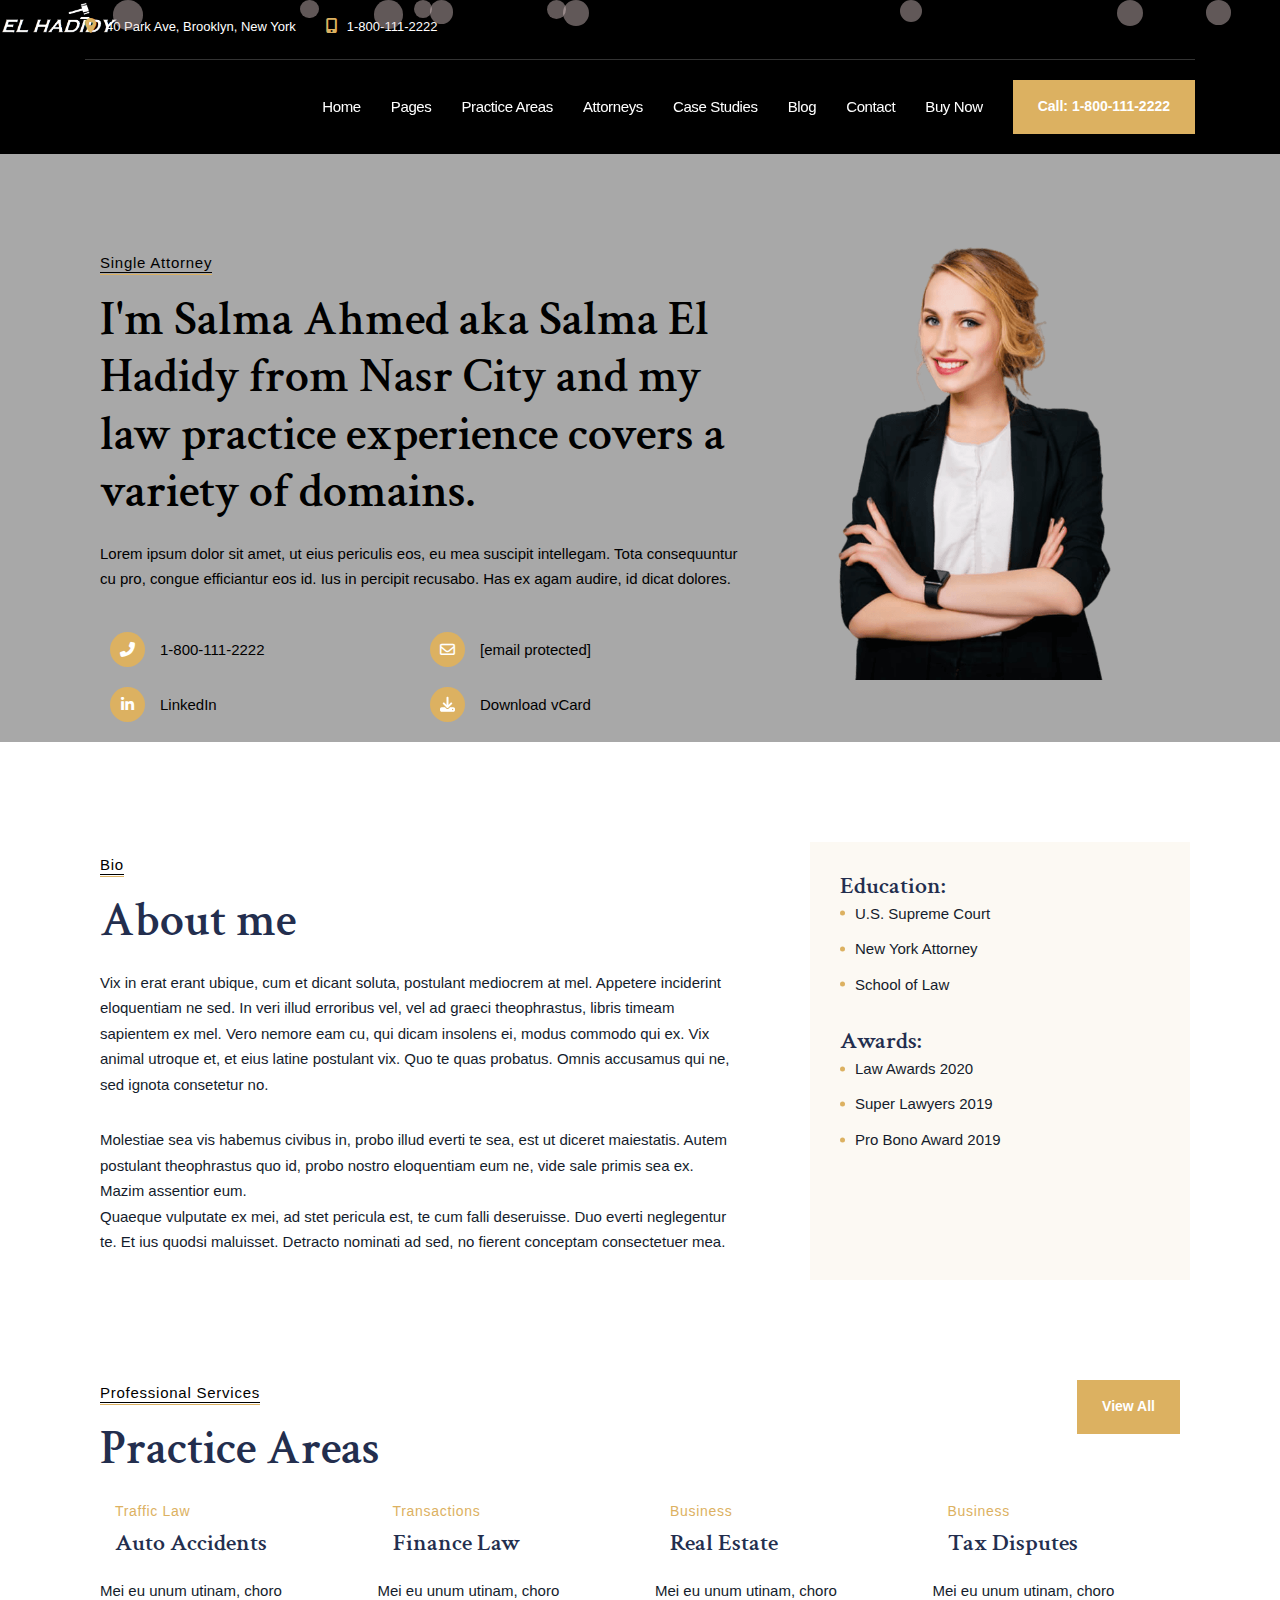
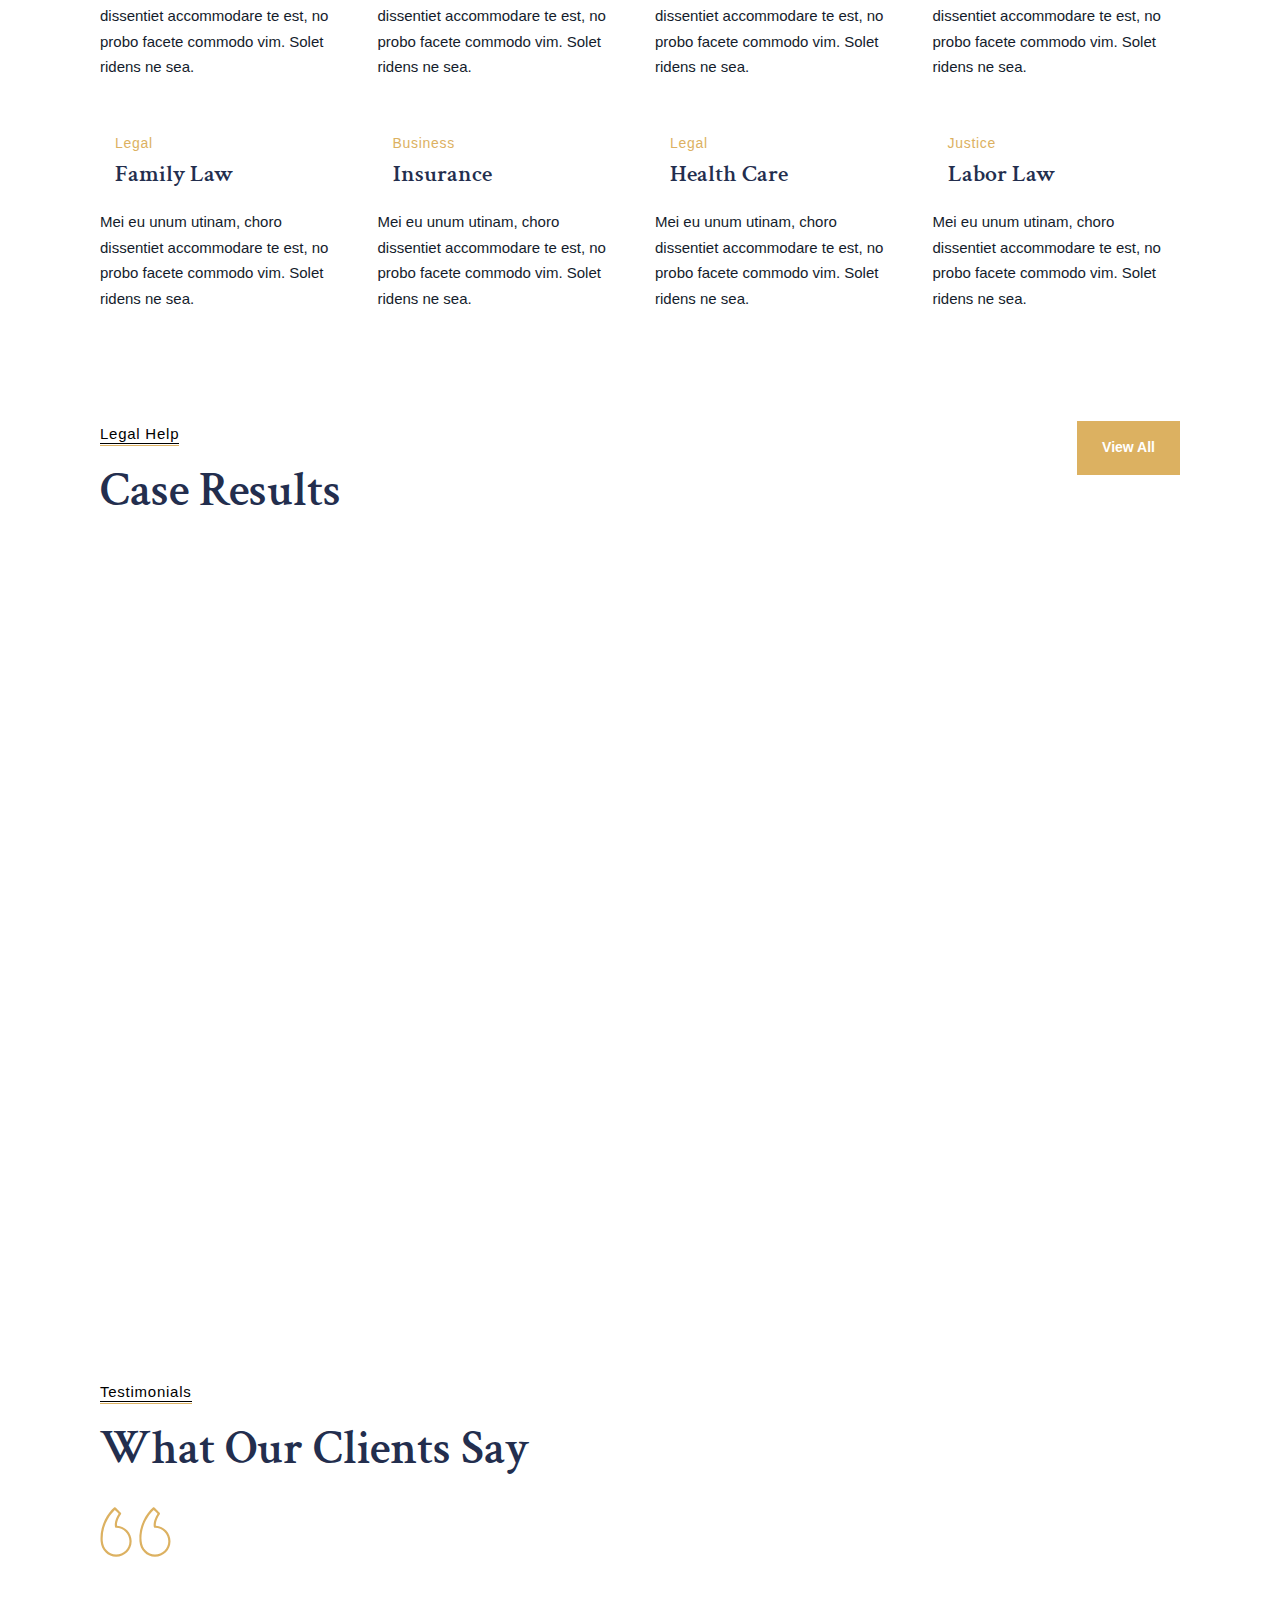
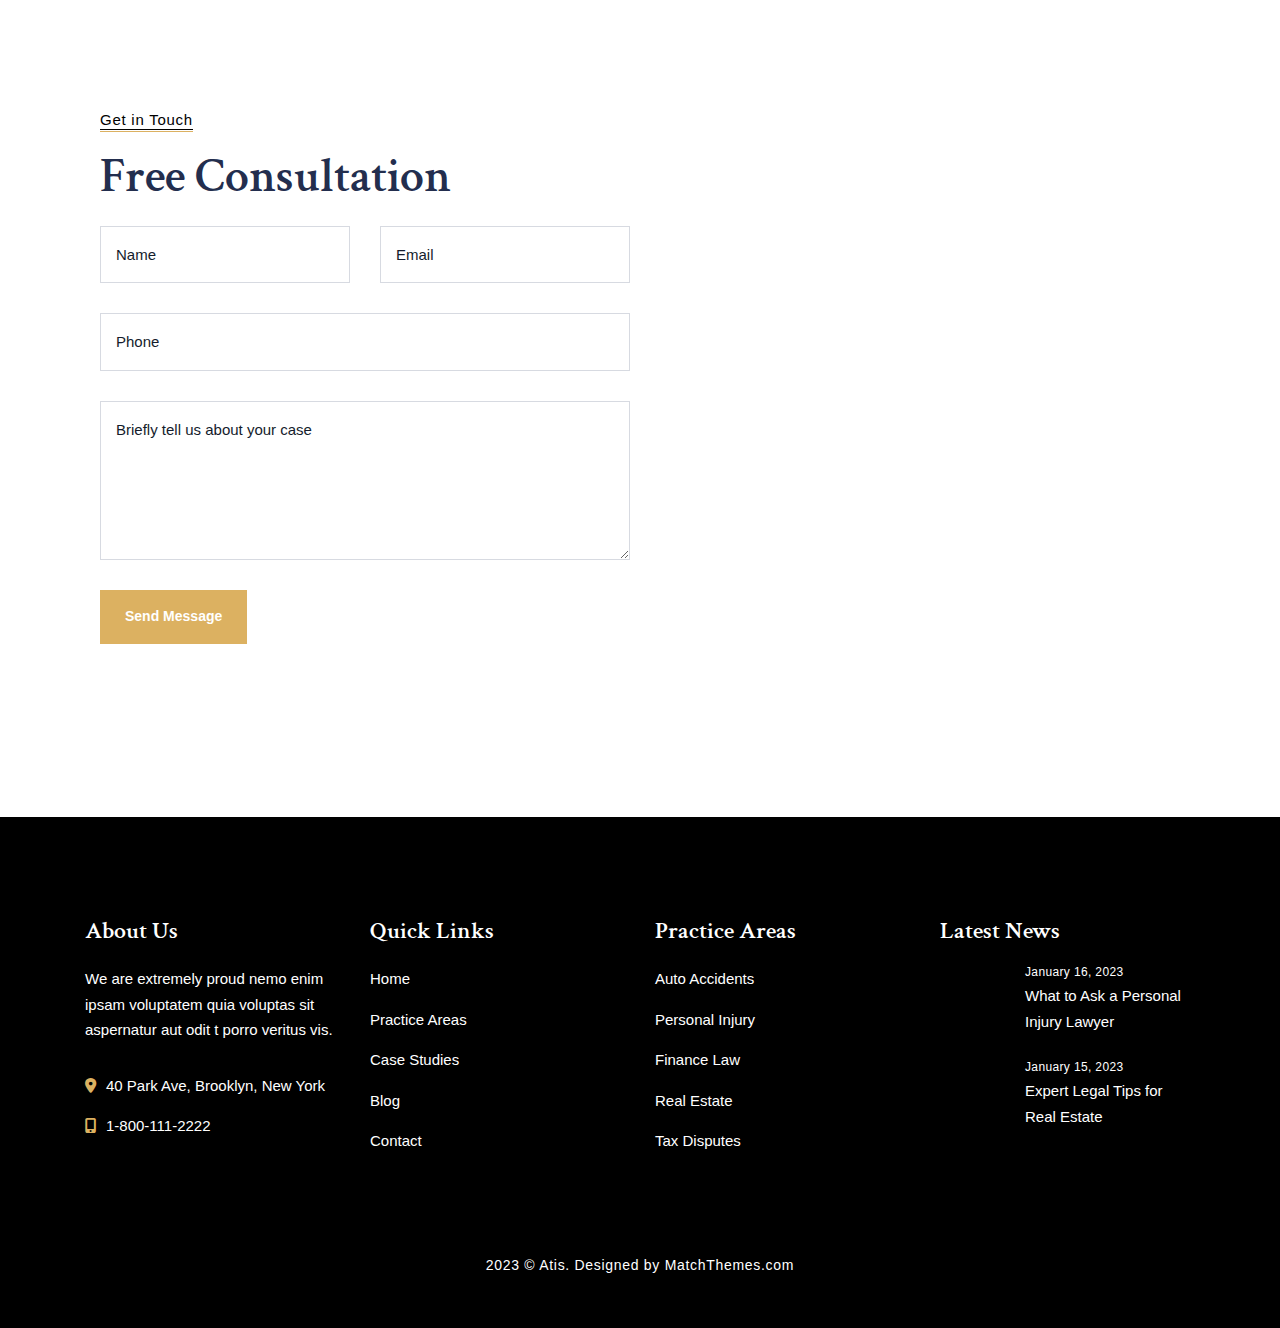
==== index.html @ ff1549c2 "update" ====
<!DOCTYPE html>
<html lang="en-US">

<head>
    <meta charset="UTF-8">
    <meta name="viewport" content="width=device-width, initial-scale=1.0">
    <title> Salma El Hadidy</title>
    <meta name='Salma' content='max-image-preview:large' />
    <link rel='stylesheet' id='wp-block-library-css' href='css/style.min.css' media='all' />
    <link rel="stylesheet" href="css/wp-block-library-theme-inline.css">
    <link rel="stylesheet" href="css/classic-theme-styles-inline.css">
    <link rel="stylesheet" href="css/global-styles-inline.css">
    <link rel="stylesheet" href="css/atis-style-inline.css">

    <link rel='stylesheet' id='contact-form-7-css' href='css/contact-form-7.css' media='all' />
    <link rel='stylesheet' id='atis-fonts-css' href='//fonts.googleapis.com/css?family=Work+Sans%3A400%2C400i%2C500%2C600%2C700%2C700i%7CCrimson+Text%3A400%2C400i%2C600%2C600i%2C700%2C700i%26display%3Dswap' media='all' />
    <link rel='stylesheet' id='elementor-icons-css' href='css/elementor-icons.css' media='all' />
    <link rel='stylesheet' id='elementor-frontend-css' href='css/frontend.min.css' media='all' />
    <link rel='stylesheet' id='swiper-css' href='css/swiper.min.css' media='all' />
    <link rel='stylesheet' id='elementor-post-8-css' href='css/post-8.css' media='all' />
    <link rel='stylesheet' id='elementor-post-1840-css' href='css/post-1840.css' media='all' />
    <link rel='stylesheet' id='bootstrap-css' href='css/bootstrap.css' media='all' />
    <link rel='stylesheet' id='fontawesome-css' href='css/fontawesome.css' media='all' />
    <link rel='stylesheet' id='owl-carousel-css' href='css/owl-carousel.css' media='all' />
    <link rel='stylesheet' id='atis-style-css' href='css/atis-style.css' media='all' />

    <script src='https://matchthemes.com/demowp/atis/wp-includes/js/jquery/jquery.min.js' id='jquery-core-js'></script>
    <link rel="https://api.w.org/" href="https://matchthemes.com/demowp/atis/wp-json/" />
    <link rel="alternate" type="application/json" href="https://matchthemes.com/demowp/atis/wp-json/wp/v2/pages/1840" />
    <link rel="EditURI" type="application/rsd+xml" title="RSD" href="https://matchthemes.com/demowp/atis/xmlrpc.php?rsd" />
    <meta name="generator" content="WordPress 6.3.2" />
    <link rel="canonical" href="https://matchthemes.com/demowp/atis/home-6/" />
    <link rel='shortlink' href='https://matchthemes.com/demowp/atis/?p=1840' />
    <link rel="alternate" type="application/json+oembed" href="https://matchthemes.com/demowp/atis/wp-json/oembed/1.0/embed?url=https%3A%2F%2Fmatchthemes.com%2Fdemowp%2Fatis%2Fhome-6%2F" />
    <link rel="alternate" type="text/xml+oembed" href="https://matchthemes.com/demowp/atis/wp-json/oembed/1.0/embed?url=https%3A%2F%2Fmatchthemes.com%2Fdemowp%2Fatis%2Fhome-6%2F&#038;format=xml" />
    <meta name="generator" content="Elementor 3.16.4; features: e_dom_optimization, e_optimized_assets_loading, additional_custom_breakpoints; settings: css_print_method-external, google_font-enabled, font_display-auto">
    <link rel="icon" href="css/favicon_io/favicon-32x32.png" sizes="32x32" />
    <link rel="icon" href="css/favicon_io/android-chrome-192x192.png" sizes="192x192" />
    <link rel="apple-touch-icon" href="css/favicon_io/apple-touch-icon.png" />
    <meta name="msapplication-TileImage" content="css/favicon_io/android-chrome-512x512.png" />
    <style type="text/css" id="wp-custom-css">
        .logo img {
            width: 120px;
        }
        
        .practice-icon img {
            width: 50px;
        }
        
        .owl-carousel {
            width: calc( 100% + 1px);
            margin-left: -1px;
        }
        
        .list-practice li.practice-active a {
            background: #dcb161;
            border-color: #dcb161;
            color: #fff;
        }
    </style>
    <style id="kirki-inline-styles"></style>

    <head>
        <link rel="stylesheet" href="https://cdnjs.cloudflare.com/ajax/libs/font-awesome/6.2.0/css/all.min.css">
    </head>
</head>

<body class="page-template page-template-templates page-template-template-fullscreen page-template-templatestemplate-fullscreen-php page page-id-1840 wp-custom-logo wp-embed-responsive no-top-image elementor-default elementor-kit-8 elementor-page elementor-page-1840">
    <div class="snowfall-container"></div>
    <style>
        .snowfall {
            position: absolute;
            width: 10px;
            height: 10px;
            background: #e0cbcb6e;
            border-radius: 50%;
            /* Make it circular */
            animation: snowfall 5s linear infinite;
            animation-fill-mode: forwards;
            z-index: 9999;
        }
        
        @keyframes snowfall {
            0% {
                transform: translateY(0) translateX(0);
                opacity: 1;
            }
            100% {
                transform: translateY(100vh) translateX(0);
                opacity: 0;
            }
        }
    </style>
    <script>
        document.addEventListener("DOMContentLoaded", function() {
            const snowfallContainer = document.querySelector(".snowfall-container");

            // Create and add snowballs
            for (let i = 0; i < 10; i++) {
                createSnowball(snowfallContainer);
            }
        });

        function createSnowball(container) {
            const snowball = document.createElement("div");
            snowball.classList.add("snowfall");

            // Randomly position each snowball horizontally
            const randomX = Math.random() * window.innerWidth;
            snowball.style.left = randomX + "px";

            // Randomize the size of each snowball
            const randomSize = Math.random() * 20 + 10;
            snowball.style.width = randomSize + "px";
            snowball.style.height = randomSize + "px";

            // Randomize the animation duration for a more natural effect
            const randomDuration = Math.random() * 5 + 5;
            snowball.style.animationDuration = randomDuration + "s";

            container.appendChild(snowball);

            // Remove the snowball when it reaches the bottom
            snowball.addEventListener("animationiteration", function() {
                container.removeChild(snowball);
                createSnowball(container);
            });
        }
    </script>

    <div class="menu-mask"></div>
    <div class="mobile-menu-holder">
        <div class="modal-menu-container">
            <div class="exit-mobile"> <span class="icon-bar1"></span> <span class="icon-bar2"></span></div>
            <ul id="menu-menu-1" class="menu-mobile">
                <li id="menu-item-1905" class="menu-item menu-item-type-post_type menu-item-object-page menu-item-home current-menu-ancestor current-menu-parent current_page_parent current_page_ancestor menu-item-has-children menu-item-1905"><a href="https://matchthemes.com/demowp/atis/">Home</a>
                    <ul class="sub-menu">
                        <li id="menu-item-1630" class="menu-item menu-item-type-post_type menu-item-object-page menu-item-home menu-item-1630"><a href="https://matchthemes.com/demowp/atis/">Home 1</a></li>
                        <li id="menu-item-61" class="menu-item menu-item-type-post_type menu-item-object-page menu-item-61"><a href="https://matchthemes.com/demowp/atis/home-2/">Home 2</a></li>
                        <li id="menu-item-1631" class="menu-item menu-item-type-post_type menu-item-object-page menu-item-1631"><a href="https://matchthemes.com/demowp/atis/home-3/">Home 3</a></li>
                        <li id="menu-item-1632" class="menu-item menu-item-type-post_type menu-item-object-page menu-item-1632"><a href="https://matchthemes.com/demowp/atis/home-4/">Home 4</a></li>
                        <li id="menu-item-1898" class="menu-item menu-item-type-post_type menu-item-object-page menu-item-1898"><a href="https://matchthemes.com/demowp/atis/home-5/">Home 5</a></li>
                        <li id="menu-item-1897" class="menu-item menu-item-type-post_type menu-item-object-page current-menu-item page_item page-item-1840 current_page_item menu-item-1897"><a href="https://matchthemes.com/demowp/atis/home-6/" aria-current="page">Home 6</a></li>
                        <li id="menu-item-3053" class="menu-item menu-item-type-post_type menu-item-object-page menu-item-3053"><a href="https://matchthemes.com/demowp/atis/home-7/">Home 7</a></li>
                        <li id="menu-item-3052" class="menu-item menu-item-type-post_type menu-item-object-page menu-item-3052"><a href="https://matchthemes.com/demowp/atis/home-8/">Home 8</a></li>
                        <li id="menu-item-1899" class="menu-item menu-item-type-post_type menu-item-object-page menu-item-1899"><a href="https://matchthemes.com/demowp/atis/home-video/">Home Video</a></li>
                    </ul>
                </li>
                <li id="menu-item-501" class="menu-item menu-item-type-custom menu-item-object-custom menu-item-has-children menu-item-501"><a href="#">Pages</a>
                    <ul class="sub-menu">
                        <li id="menu-item-3089" class="menu-item menu-item-type-post_type menu-item-object-page menu-item-home menu-item-has-children menu-item-3089"><a href="https://matchthemes.com/demowp/atis/">Headers</a>
                            <ul class="sub-menu">
                                <li id="menu-item-3084" class="menu-item menu-item-type-post_type menu-item-object-page menu-item-home menu-item-3084"><a href="https://matchthemes.com/demowp/atis/">Header 1</a></li>
                                <li id="menu-item-3085" class="menu-item menu-item-type-post_type menu-item-object-page menu-item-3085"><a href="https://matchthemes.com/demowp/atis/header-2/">Header 2</a></li>
                                <li id="menu-item-3086" class="menu-item menu-item-type-post_type menu-item-object-page menu-item-3086"><a href="https://matchthemes.com/demowp/atis/header-3/">Header 3</a></li>
                                <li id="menu-item-3087" class="menu-item menu-item-type-post_type menu-item-object-page menu-item-3087"><a href="https://matchthemes.com/demowp/atis/header-4/">Header 4</a></li>
                                <li id="menu-item-3088" class="menu-item menu-item-type-post_type menu-item-object-page menu-item-3088"><a href="https://matchthemes.com/demowp/atis/header-5/">Header 5</a></li>
                            </ul>
                        </li>
                        <li id="menu-item-502" class="menu-item menu-item-type-post_type menu-item-object-page menu-item-502"><a href="https://matchthemes.com/demowp/atis/about-me/">About Me</a></li>
                        <li id="menu-item-503" class="menu-item menu-item-type-post_type menu-item-object-page menu-item-503"><a href="https://matchthemes.com/demowp/atis/about-us/">About Us</a></li>
                        <li id="menu-item-504" class="menu-item menu-item-type-post_type menu-item-object-page menu-item-504"><a href="https://matchthemes.com/demowp/atis/about-us-2/">About Us 2</a></li>
                        <li id="menu-item-1032" class="menu-item menu-item-type-post_type menu-item-object-page menu-item-1032"><a href="https://matchthemes.com/demowp/atis/our-process/">Our Process</a></li>
                        <li id="menu-item-506" class="menu-item menu-item-type-post_type menu-item-object-page menu-item-506"><a href="https://matchthemes.com/demowp/atis/pricing-plans/">Pricing Plans</a></li>
                        <li id="menu-item-505" class="menu-item menu-item-type-post_type menu-item-object-page menu-item-505"><a href="https://matchthemes.com/demowp/atis/faq/">FAQ</a></li>
                    </ul>
                </li>
                <li id="menu-item-750" class="menu-item menu-item-type-post_type menu-item-object-page menu-item-has-children menu-item-750"><a href="https://matchthemes.com/demowp/atis/practice-icon-v2-3cols/">Practice Areas</a>
                    <ul class="sub-menu">
                        <li id="menu-item-751" class="menu-item menu-item-type-post_type menu-item-object-page menu-item-has-children menu-item-751"><a href="https://matchthemes.com/demowp/atis/practice-icon-v1-3cols/">Practice Icon v1</a>
                            <ul class="sub-menu">
                                <li id="menu-item-752" class="menu-item menu-item-type-post_type menu-item-object-page menu-item-752"><a href="https://matchthemes.com/demowp/atis/practice-icon-v1-2cols/">Practice Icon v1 2Cols</a></li>
                                <li id="menu-item-753" class="menu-item menu-item-type-post_type menu-item-object-page menu-item-753"><a href="https://matchthemes.com/demowp/atis/practice-icon-v1-3cols/">Practice Icon v1 3Cols</a></li>
                                <li id="menu-item-754" class="menu-item menu-item-type-post_type menu-item-object-page menu-item-754"><a href="https://matchthemes.com/demowp/atis/practice-icon-v1-4cols/">Practice Icon v1 4Cols</a></li>
                            </ul>
                        </li>
                        <li id="menu-item-755" class="menu-item menu-item-type-post_type menu-item-object-page menu-item-has-children menu-item-755"><a href="https://matchthemes.com/demowp/atis/practice-icon-v2-3cols/">Practice Icon v2</a>
                            <ul class="sub-menu">
                                <li id="menu-item-756" class="menu-item menu-item-type-post_type menu-item-object-page menu-item-756"><a href="https://matchthemes.com/demowp/atis/practice-icon-v2-2cols/">Practice Icon v2 2Cols</a></li>
                                <li id="menu-item-757" class="menu-item menu-item-type-post_type menu-item-object-page menu-item-757"><a href="https://matchthemes.com/demowp/atis/practice-icon-v2-3cols/">Practice Icon v2 3Cols</a></li>
                                <li id="menu-item-758" class="menu-item menu-item-type-post_type menu-item-object-page menu-item-758"><a href="https://matchthemes.com/demowp/atis/practice-icon-v2-4cols/">Practice Icon v2 4Cols</a></li>
                                <li id="menu-item-759" class="menu-item menu-item-type-post_type menu-item-object-page menu-item-759"><a href="https://matchthemes.com/demowp/atis/practice-icon-v2-5cols/">Practice Icon v2 5Cols</a></li>
                            </ul>
                        </li>
                        <li id="menu-item-761" class="menu-item menu-item-type-post_type menu-item-object-page menu-item-has-children menu-item-761"><a href="https://matchthemes.com/demowp/atis/practice-image-v1-4cols/">Practice Image v1</a>
                            <ul class="sub-menu">
                                <li id="menu-item-762" class="menu-item menu-item-type-post_type menu-item-object-page menu-item-762"><a href="https://matchthemes.com/demowp/atis/practice-image-v1-2cols/">Practice Image v1 2Cols</a></li>
                                <li id="menu-item-760" class="menu-item menu-item-type-post_type menu-item-object-page menu-item-760"><a href="https://matchthemes.com/demowp/atis/practice-image-v1-3cols/">Practice Image v1 3Cols</a></li>
                                <li id="menu-item-763" class="menu-item menu-item-type-post_type menu-item-object-page menu-item-763"><a href="https://matchthemes.com/demowp/atis/practice-image-v1-4cols/">Practice Image v1 4Cols</a></li>
                                <li id="menu-item-764" class="menu-item menu-item-type-post_type menu-item-object-page menu-item-764"><a href="https://matchthemes.com/demowp/atis/practice-image-v1-5cols/">Practice Image v1 5Cols</a></li>
                            </ul>
                        </li>
                        <li id="menu-item-765" class="menu-item menu-item-type-post_type menu-item-object-page menu-item-has-children menu-item-765"><a href="https://matchthemes.com/demowp/atis/practice-image-v2-4cols/">Practice Image v2</a>
                            <ul class="sub-menu">
                                <li id="menu-item-766" class="menu-item menu-item-type-post_type menu-item-object-page menu-item-766"><a href="https://matchthemes.com/demowp/atis/practice-image-v2-2cols/">Practice Image v2 2Cols</a></li>
                                <li id="menu-item-767" class="menu-item menu-item-type-post_type menu-item-object-page menu-item-767"><a href="https://matchthemes.com/demowp/atis/practice-image-v2-3cols/">Practice Image v2 3Cols</a></li>
                                <li id="menu-item-768" class="menu-item menu-item-type-post_type menu-item-object-page menu-item-768"><a href="https://matchthemes.com/demowp/atis/practice-image-v2-4cols/">Practice Image v2 4Cols</a></li>
                            </ul>
                        </li>
                        <li id="menu-item-933" class="menu-item menu-item-type-post_type menu-item-object-match_practice_areas menu-item-933"><a href="https://matchthemes.com/demowp/atis/practice-area/finance-law/">Single Practice</a></li>
                    </ul>
                </li>
                <li id="menu-item-858" class="menu-item menu-item-type-post_type menu-item-object-page menu-item-has-children menu-item-858"><a href="https://matchthemes.com/demowp/atis/team-v1-3cols/">Attorneys</a>
                    <ul class="sub-menu">
                        <li id="menu-item-861" class="menu-item menu-item-type-post_type menu-item-object-page menu-item-has-children menu-item-861"><a href="https://matchthemes.com/demowp/atis/team-v1-3cols/">Team v1</a>
                            <ul class="sub-menu">
                                <li id="menu-item-860" class="menu-item menu-item-type-post_type menu-item-object-page menu-item-860"><a href="https://matchthemes.com/demowp/atis/team-v1-3cols/">Team v1 3Cols</a></li>
                                <li id="menu-item-859" class="menu-item menu-item-type-post_type menu-item-object-page menu-item-859"><a href="https://matchthemes.com/demowp/atis/team-v1-4cols/">Team v1 4Cols</a></li>
                            </ul>
                        </li>
                        <li id="menu-item-864" class="menu-item menu-item-type-post_type menu-item-object-page menu-item-has-children menu-item-864"><a href="https://matchthemes.com/demowp/atis/team-v2-3cols/">Team v2</a>
                            <ul class="sub-menu">
                                <li id="menu-item-862" class="menu-item menu-item-type-post_type menu-item-object-page menu-item-862"><a href="https://matchthemes.com/demowp/atis/team-v2-2cols/">Team v2 2Cols</a></li>
                                <li id="menu-item-865" class="menu-item menu-item-type-post_type menu-item-object-page menu-item-865"><a href="https://matchthemes.com/demowp/atis/team-v2-3cols/">Team v2 3Cols</a></li>
                                <li id="menu-item-863" class="menu-item menu-item-type-post_type menu-item-object-page menu-item-863"><a href="https://matchthemes.com/demowp/atis/team-v2-4cols/">Team v2 4Cols</a></li>
                            </ul>
                        </li>
                        <li id="menu-item-934" class="menu-item menu-item-type-post_type menu-item-object-match_team menu-item-934"><a href="https://matchthemes.com/demowp/atis/team/sarah-barrett/">Single Attorney</a></li>
                    </ul>
                </li>
                <li id="menu-item-931" class="menu-item menu-item-type-post_type menu-item-object-page menu-item-has-children menu-item-931"><a href="https://matchthemes.com/demowp/atis/case-studies-4cols/">Case Studies</a>
                    <ul class="sub-menu">
                        <li id="menu-item-932" class="menu-item menu-item-type-post_type menu-item-object-page menu-item-932"><a href="https://matchthemes.com/demowp/atis/case-studies-2cols/">Case Studies 2Cols</a></li>
                        <li id="menu-item-930" class="menu-item menu-item-type-post_type menu-item-object-page menu-item-930"><a href="https://matchthemes.com/demowp/atis/case-studies-3cols/">Case Studies 3Cols</a></li>
                        <li id="menu-item-1052" class="menu-item menu-item-type-post_type menu-item-object-page menu-item-1052"><a href="https://matchthemes.com/demowp/atis/case-studies-3cols-wide/">Case Studies 3Cols Wide</a></li>
                        <li id="menu-item-929" class="menu-item menu-item-type-post_type menu-item-object-page menu-item-929"><a href="https://matchthemes.com/demowp/atis/case-studies-4cols/">Case Studies 4Cols</a></li>
                        <li id="menu-item-1051" class="menu-item menu-item-type-post_type menu-item-object-page menu-item-1051"><a href="https://matchthemes.com/demowp/atis/case-studies-4cols-wide/">Case Studies 4Cols Wide</a></li>
                        <li id="menu-item-978" class="menu-item menu-item-type-post_type menu-item-object-match_case_studies menu-item-978"><a href="https://matchthemes.com/demowp/atis/case/insurance-fraud/">Single Case</a></li>
                    </ul>
                </li>
                <li id="menu-item-62" class="menu-item menu-item-type-post_type menu-item-object-page menu-item-has-children menu-item-62"><a href="https://matchthemes.com/demowp/atis/blog/">Blog</a>
                    <ul class="sub-menu">
                        <li id="menu-item-3091" class="menu-item menu-item-type-post_type menu-item-object-page menu-item-3091"><a href="https://matchthemes.com/demowp/atis/blog-list/">Blog List</a></li>
                        <li id="menu-item-3093" class="menu-item menu-item-type-post_type menu-item-object-page menu-item-3093"><a href="https://matchthemes.com/demowp/atis/blog/">Blog Grid 2Cols</a></li>
                        <li id="menu-item-3090" class="menu-item menu-item-type-post_type menu-item-object-page menu-item-3090"><a href="https://matchthemes.com/demowp/atis/blog-grid-3cols/">Blog Grid 3Cols</a></li>
                        <li id="menu-item-3092" class="menu-item menu-item-type-post_type menu-item-object-page menu-item-3092"><a href="https://matchthemes.com/demowp/atis/blog-classic/">Blog Classic</a></li>
                    </ul>
                </li>
                <li id="menu-item-63" class="menu-item menu-item-type-post_type menu-item-object-page menu-item-has-children menu-item-63"><a href="https://matchthemes.com/demowp/atis/contact/">Contact</a>
                    <ul class="sub-menu">
                        <li id="menu-item-65" class="menu-item menu-item-type-post_type menu-item-object-page menu-item-65"><a href="https://matchthemes.com/demowp/atis/contact/">Contact</a></li>
                        <li id="menu-item-64" class="menu-item menu-item-type-post_type menu-item-object-page menu-item-64"><a href="https://matchthemes.com/demowp/atis/contact-2/">Contact 2</a></li>
                        <li id="menu-item-164" class="menu-item menu-item-type-post_type menu-item-object-page menu-item-164"><a href="https://matchthemes.com/demowp/atis/contact-3/">Contact 3</a></li>
                        <li id="menu-item-163" class="menu-item menu-item-type-post_type menu-item-object-page menu-item-163"><a href="https://matchthemes.com/demowp/atis/contact-4/">Contact 4</a></li>
                    </ul>
                </li>
                <li id="menu-item-2790" class="menu-item menu-item-type-custom menu-item-object-custom menu-item-2790"><a href="https://1.envato.market/9WN3G0">Buy Now</a></li>
            </ul>
        </div>
        <div class="menu-contact">
            <div class="mobile-btn"> <a href="tel:#" class="read-more white-btn">Call: 1-800-111-2222</a></div>
            <ul>
                <li><i class="fas fa-map-marker-alt"></i><span>40 Park Ave, Brooklyn, New York</span></li>
                <li><i class="fas fa-mobile-alt"></i><span>1-800-111-2222</span></li>
            </ul>
            <ul class="social-media">
                <li><a class="social-facebook" href="#" target="_blank"><i class="fab fa-facebook-f"></i></a></li>
                <li><a class="social-twitter" href="#" target="_blank"><i class="fab fa-twitter"></i></a></li>
                <li><a class="social-linkedin" href="#" target="_blank"><i class="fab fa-linkedin"></i></a></li>
                <li><a class="social-email" href="/cdn-cgi/l/email-protection#6447" target="_blank"><i class="far fa-envelope"></i></a></li>
            </ul>
        </div>
    </div>
    <header class="main-header header-1">
        <div class="container">
            <div class="top-header">
                <div class="binfo">
                    <ul>
                        <li><i class="fas fa-map-marker-alt"></i><span>40 Park Ave, Brooklyn, New York</span></li>
                        <li><i class="fas fa-mobile-alt"></i><span>1-800-111-2222</span></li>
                    </ul>
                </div>
                <div class="header-social header-social-1">
                    <ul class="social-media">
                        <li><a class="social-facebook" href="#" target="_blank"><i class="fab fa-facebook-f"></i></a></li>
                        <li><a class="social-twitter" href="#" target="_blank"><i class="fab fa-twitter"></i></a></li>
                        <li><a class="social-linkedin" href="#" target="_blank"><i class="fab fa-linkedin"></i></a></li>
                        <li><a class="social-email" href="/cdn-cgi/l/email-protection#4c6f" target="_blank"><i class="far fa-envelope"></i></a></li>
                    </ul>
                </div>
            </div>
            <div class="header-container">
                <div class="logo logo-1">
                    <a href="#"><img class="img-fluid" src="css/favicon_io/elhadidybw.png" width="" height="" alt="Atis" /></a>
                </div>
                <nav class="nav-holder nav-holder-1">
                    <ul id="menu-menu-2" class="menu-nav menu-nav-1">
                        <li class="menu-item menu-item-type-post_type menu-item-object-page menu-item-home current-menu-ancestor current-menu-parent current_page_parent current_page_ancestor menu-item-has-children menu-item-1905"><a href="https://matchthemes.com/demowp/atis/">Home</a>
                            <ul class="sub-menu">
                                <li class="menu-item menu-item-type-post_type menu-item-object-page menu-item-home menu-item-1630"><a href="https://matchthemes.com/demowp/atis/">Home 1</a></li>
                                <li class="menu-item menu-item-type-post_type menu-item-object-page menu-item-61"><a href="https://matchthemes.com/demowp/atis/home-2/">Home 2</a></li>
                                <li class="menu-item menu-item-type-post_type menu-item-object-page menu-item-1631"><a href="https://matchthemes.com/demowp/atis/home-3/">Home 3</a></li>
                                <li class="menu-item menu-item-type-post_type menu-item-object-page menu-item-1632"><a href="https://matchthemes.com/demowp/atis/home-4/">Home 4</a></li>
                                <li class="menu-item menu-item-type-post_type menu-item-object-page menu-item-1898"><a href="https://matchthemes.com/demowp/atis/home-5/">Home 5</a></li>
                                <li class="menu-item menu-item-type-post_type menu-item-object-page current-menu-item page_item page-item-1840 current_page_item menu-item-1897"><a href="https://matchthemes.com/demowp/atis/home-6/" aria-current="page">Home 6</a></li>
                                <li class="menu-item menu-item-type-post_type menu-item-object-page menu-item-3053"><a href="https://matchthemes.com/demowp/atis/home-7/">Home 7</a></li>
                                <li class="menu-item menu-item-type-post_type menu-item-object-page menu-item-3052"><a href="https://matchthemes.com/demowp/atis/home-8/">Home 8</a></li>
                                <li class="menu-item menu-item-type-post_type menu-item-object-page menu-item-1899"><a href="https://matchthemes.com/demowp/atis/home-video/">Home Video</a></li>
                            </ul>
                        </li>
                        <li class="menu-item menu-item-type-custom menu-item-object-custom menu-item-has-children menu-item-501"><a href="#">Pages</a>
                            <ul class="sub-menu">
                                <li class="menu-item menu-item-type-post_type menu-item-object-page menu-item-home menu-item-has-children menu-item-3089"><a href="https://matchthemes.com/demowp/atis/">Headers</a>
                                    <ul class="sub-menu">
                                        <li class="menu-item menu-item-type-post_type menu-item-object-page menu-item-home menu-item-3084"><a href="https://matchthemes.com/demowp/atis/">Header 1</a></li>
                                        <li class="menu-item menu-item-type-post_type menu-item-object-page menu-item-3085"><a href="https://matchthemes.com/demowp/atis/header-2/">Header 2</a></li>
                                        <li class="menu-item menu-item-type-post_type menu-item-object-page menu-item-3086"><a href="https://matchthemes.com/demowp/atis/header-3/">Header 3</a></li>
                                        <li class="menu-item menu-item-type-post_type menu-item-object-page menu-item-3087"><a href="https://matchthemes.com/demowp/atis/header-4/">Header 4</a></li>
                                        <li class="menu-item menu-item-type-post_type menu-item-object-page menu-item-3088"><a href="https://matchthemes.com/demowp/atis/header-5/">Header 5</a></li>
                                    </ul>
                                </li>
                                <li class="menu-item menu-item-type-post_type menu-item-object-page menu-item-502"><a href="https://matchthemes.com/demowp/atis/about-me/">About Me</a></li>
                                <li class="menu-item menu-item-type-post_type menu-item-object-page menu-item-503"><a href="https://matchthemes.com/demowp/atis/about-us/">About Us</a></li>
                                <li class="menu-item menu-item-type-post_type menu-item-object-page menu-item-504"><a href="https://matchthemes.com/demowp/atis/about-us-2/">About Us 2</a></li>
                                <li class="menu-item menu-item-type-post_type menu-item-object-page menu-item-1032"><a href="https://matchthemes.com/demowp/atis/our-process/">Our Process</a></li>
                                <li class="menu-item menu-item-type-post_type menu-item-object-page menu-item-506"><a href="https://matchthemes.com/demowp/atis/pricing-plans/">Pricing Plans</a></li>
                                <li class="menu-item menu-item-type-post_type menu-item-object-page menu-item-505"><a href="https://matchthemes.com/demowp/atis/faq/">FAQ</a></li>
                            </ul>
                        </li>
                        <li class="menu-item menu-item-type-post_type menu-item-object-page menu-item-has-children menu-item-750"><a href="https://matchthemes.com/demowp/atis/practice-icon-v2-3cols/">Practice Areas</a>
                            <ul class="sub-menu">
                                <li class="menu-item menu-item-type-post_type menu-item-object-page menu-item-has-children menu-item-751"><a href="https://matchthemes.com/demowp/atis/practice-icon-v1-3cols/">Practice Icon v1</a>
                                    <ul class="sub-menu">
                                        <li class="menu-item menu-item-type-post_type menu-item-object-page menu-item-752"><a href="https://matchthemes.com/demowp/atis/practice-icon-v1-2cols/">Practice Icon v1 2Cols</a></li>
                                        <li class="menu-item menu-item-type-post_type menu-item-object-page menu-item-753"><a href="https://matchthemes.com/demowp/atis/practice-icon-v1-3cols/">Practice Icon v1 3Cols</a></li>
                                        <li class="menu-item menu-item-type-post_type menu-item-object-page menu-item-754"><a href="https://matchthemes.com/demowp/atis/practice-icon-v1-4cols/">Practice Icon v1 4Cols</a></li>
                                    </ul>
                                </li>
                                <li class="menu-item menu-item-type-post_type menu-item-object-page menu-item-has-children menu-item-755"><a href="https://matchthemes.com/demowp/atis/practice-icon-v2-3cols/">Practice Icon v2</a>
                                    <ul class="sub-menu">
                                        <li class="menu-item menu-item-type-post_type menu-item-object-page menu-item-756"><a href="https://matchthemes.com/demowp/atis/practice-icon-v2-2cols/">Practice Icon v2 2Cols</a></li>
                                        <li class="menu-item menu-item-type-post_type menu-item-object-page menu-item-757"><a href="https://matchthemes.com/demowp/atis/practice-icon-v2-3cols/">Practice Icon v2 3Cols</a></li>
                                        <li class="menu-item menu-item-type-post_type menu-item-object-page menu-item-758"><a href="https://matchthemes.com/demowp/atis/practice-icon-v2-4cols/">Practice Icon v2 4Cols</a></li>
                                        <li class="menu-item menu-item-type-post_type menu-item-object-page menu-item-759"><a href="https://matchthemes.com/demowp/atis/practice-icon-v2-5cols/">Practice Icon v2 5Cols</a></li>
                                    </ul>
                                </li>
                                <li class="menu-item menu-item-type-post_type menu-item-object-page menu-item-has-children menu-item-761"><a href="https://matchthemes.com/demowp/atis/practice-image-v1-4cols/">Practice Image v1</a>
                                    <ul class="sub-menu">
                                        <li class="menu-item menu-item-type-post_type menu-item-object-page menu-item-762"><a href="https://matchthemes.com/demowp/atis/practice-image-v1-2cols/">Practice Image v1 2Cols</a></li>
                                        <li class="menu-item menu-item-type-post_type menu-item-object-page menu-item-760"><a href="https://matchthemes.com/demowp/atis/practice-image-v1-3cols/">Practice Image v1 3Cols</a></li>
                                        <li class="menu-item menu-item-type-post_type menu-item-object-page menu-item-763"><a href="https://matchthemes.com/demowp/atis/practice-image-v1-4cols/">Practice Image v1 4Cols</a></li>
                                        <li class="menu-item menu-item-type-post_type menu-item-object-page menu-item-764"><a href="https://matchthemes.com/demowp/atis/practice-image-v1-5cols/">Practice Image v1 5Cols</a></li>
                                    </ul>
                                </li>
                                <li class="menu-item menu-item-type-post_type menu-item-object-page menu-item-has-children menu-item-765"><a href="https://matchthemes.com/demowp/atis/practice-image-v2-4cols/">Practice Image v2</a>
                                    <ul class="sub-menu">
                                        <li class="menu-item menu-item-type-post_type menu-item-object-page menu-item-766"><a href="https://matchthemes.com/demowp/atis/practice-image-v2-2cols/">Practice Image v2 2Cols</a></li>
                                        <li class="menu-item menu-item-type-post_type menu-item-object-page menu-item-767"><a href="https://matchthemes.com/demowp/atis/practice-image-v2-3cols/">Practice Image v2 3Cols</a></li>
                                        <li class="menu-item menu-item-type-post_type menu-item-object-page menu-item-768"><a href="https://matchthemes.com/demowp/atis/practice-image-v2-4cols/">Practice Image v2 4Cols</a></li>
                                    </ul>
                                </li>
                                <li class="menu-item menu-item-type-post_type menu-item-object-match_practice_areas menu-item-933"><a href="https://matchthemes.com/demowp/atis/practice-area/finance-law/">Single Practice</a></li>
                            </ul>
                        </li>
                        <li class="menu-item menu-item-type-post_type menu-item-object-page menu-item-has-children menu-item-858"><a href="https://matchthemes.com/demowp/atis/team-v1-3cols/">Attorneys</a>
                            <ul class="sub-menu">
                                <li class="menu-item menu-item-type-post_type menu-item-object-page menu-item-has-children menu-item-861"><a href="https://matchthemes.com/demowp/atis/team-v1-3cols/">Team v1</a>
                                    <ul class="sub-menu">
                                        <li class="menu-item menu-item-type-post_type menu-item-object-page menu-item-860"><a href="https://matchthemes.com/demowp/atis/team-v1-3cols/">Team v1 3Cols</a></li>
                                        <li class="menu-item menu-item-type-post_type menu-item-object-page menu-item-859"><a href="https://matchthemes.com/demowp/atis/team-v1-4cols/">Team v1 4Cols</a></li>
                                    </ul>
                                </li>
                                <li class="menu-item menu-item-type-post_type menu-item-object-page menu-item-has-children menu-item-864"><a href="https://matchthemes.com/demowp/atis/team-v2-3cols/">Team v2</a>
                                    <ul class="sub-menu">
                                        <li class="menu-item menu-item-type-post_type menu-item-object-page menu-item-862"><a href="https://matchthemes.com/demowp/atis/team-v2-2cols/">Team v2 2Cols</a></li>
                                        <li class="menu-item menu-item-type-post_type menu-item-object-page menu-item-865"><a href="https://matchthemes.com/demowp/atis/team-v2-3cols/">Team v2 3Cols</a></li>
                                        <li class="menu-item menu-item-type-post_type menu-item-object-page menu-item-863"><a href="https://matchthemes.com/demowp/atis/team-v2-4cols/">Team v2 4Cols</a></li>
                                    </ul>
                                </li>
                                <li class="menu-item menu-item-type-post_type menu-item-object-match_team menu-item-934"><a href="https://matchthemes.com/demowp/atis/team/sarah-barrett/">Single Attorney</a></li>
                            </ul>
                        </li>
                        <li class="menu-item menu-item-type-post_type menu-item-object-page menu-item-has-children menu-item-931"><a href="https://matchthemes.com/demowp/atis/case-studies-4cols/">Case Studies</a>
                            <ul class="sub-menu">
                                <li class="menu-item menu-item-type-post_type menu-item-object-page menu-item-932"><a href="https://matchthemes.com/demowp/atis/case-studies-2cols/">Case Studies 2Cols</a></li>
                                <li class="menu-item menu-item-type-post_type menu-item-object-page menu-item-930"><a href="https://matchthemes.com/demowp/atis/case-studies-3cols/">Case Studies 3Cols</a></li>
                                <li class="menu-item menu-item-type-post_type menu-item-object-page menu-item-1052"><a href="https://matchthemes.com/demowp/atis/case-studies-3cols-wide/">Case Studies 3Cols Wide</a></li>
                                <li class="menu-item menu-item-type-post_type menu-item-object-page menu-item-929"><a href="https://matchthemes.com/demowp/atis/case-studies-4cols/">Case Studies 4Cols</a></li>
                                <li class="menu-item menu-item-type-post_type menu-item-object-page menu-item-1051"><a href="https://matchthemes.com/demowp/atis/case-studies-4cols-wide/">Case Studies 4Cols Wide</a></li>
                                <li class="menu-item menu-item-type-post_type menu-item-object-match_case_studies menu-item-978"><a href="https://matchthemes.com/demowp/atis/case/insurance-fraud/">Single Case</a></li>
                            </ul>
                        </li>
                        <li class="menu-item menu-item-type-post_type menu-item-object-page menu-item-has-children menu-item-62"><a href="https://matchthemes.com/demowp/atis/blog/">Blog</a>
                            <ul class="sub-menu">
                                <li class="menu-item menu-item-type-post_type menu-item-object-page menu-item-3091"><a href="https://matchthemes.com/demowp/atis/blog-list/">Blog List</a></li>
                                <li class="menu-item menu-item-type-post_type menu-item-object-page menu-item-3093"><a href="https://matchthemes.com/demowp/atis/blog/">Blog Grid 2Cols</a></li>
                                <li class="menu-item menu-item-type-post_type menu-item-object-page menu-item-3090"><a href="https://matchthemes.com/demowp/atis/blog-grid-3cols/">Blog Grid 3Cols</a></li>
                                <li class="menu-item menu-item-type-post_type menu-item-object-page menu-item-3092"><a href="https://matchthemes.com/demowp/atis/blog-classic/">Blog Classic</a></li>
                            </ul>
                        </li>
                        <li class="menu-item menu-item-type-post_type menu-item-object-page menu-item-has-children menu-item-63"><a href="https://matchthemes.com/demowp/atis/contact/">Contact</a>
                            <ul class="sub-menu">
                                <li class="menu-item menu-item-type-post_type menu-item-object-page menu-item-65"><a href="https://matchthemes.com/demowp/atis/contact/">Contact</a></li>
                                <li class="menu-item menu-item-type-post_type menu-item-object-page menu-item-64"><a href="https://matchthemes.com/demowp/atis/contact-2/">Contact 2</a></li>
                                <li class="menu-item menu-item-type-post_type menu-item-object-page menu-item-164"><a href="https://matchthemes.com/demowp/atis/contact-3/">Contact 3</a></li>
                                <li class="menu-item menu-item-type-post_type menu-item-object-page menu-item-163"><a href="https://matchthemes.com/demowp/atis/contact-4/">Contact 4</a></li>
                            </ul>
                        </li>
                        <li class="menu-item menu-item-type-custom menu-item-object-custom menu-item-2790"><a href="https://1.envato.market/9WN3G0">Buy Now</a></li>
                    </ul>
                </nav>
                <div class="nav-button-holder"> <button type="button" class="nav-button"> <span class="icon-bar"></span> </button></div>
                <div class="btn-header"> <a href="tel:#" class="read-more white-btn">Call: 1-800-111-2222</a></div>
            </div>
        </div>
    </header>
    <div class="top-single-bkg topsinglepage" style="background-image:url('http://remove-header');">
        <div class="inner-desc">
            <div class="container">
                <h1 class="display-2 single-post-title"> Home 6</h1>
            </div>
        </div>
    </div>
    <div id="wrap-content" class="page-content">
        <div id="post-1840" class="page-holder custom-page-template page-full fullscreen-page clearfix">
            <div data-elementor-type="wp-page" data-elementor-id="1840" class="elementor elementor-1840">
                <section class="elementor-section elementor-top-section elementor-element elementor-element-5b5ef93 elementor-section-boxed elementor-section-height-default elementor-section-height-default" data-id="5b5ef93" data-element_type="section" data-settings="{&quot;background_background&quot;:&quot;classic&quot;}">
                    <div class="elementor-container elementor-column-gap-default">
                        <div class="elementor-column elementor-col-50 elementor-top-column elementor-element elementor-element-5e8a0b4" data-id="5e8a0b4" data-element_type="column">
                            <div class="elementor-widget-wrap elementor-element-populated">
                                <div class="elementor-element elementor-element-16809e4 smalltitle pcolor elementor-widget elementor-widget-heading" data-id="16809e4" data-element_type="widget" data-widget_type="heading.default">
                                    <div class="elementor-widget-container"> <span class="elementor-heading-title elementor-size-default">Single Attorney</span></div>
                                </div>
                                <div class="elementor-element elementor-element-f07c9da elementor-widget elementor-widget-heading" data-id="f07c9da" data-element_type="widget" data-widget_type="heading.default">
                                    <div class="elementor-widget-container">
                                        <h2 class="elementor-heading-title elementor-size-default">I'm Salma Ahmed aka Salma El Hadidy from Nasr City and my law practice experience covers a variety of domains.</h2>
                                    </div>
                                </div>
                                <div class="elementor-element elementor-element-80b13b9 elementor-widget elementor-widget-text-editor" data-id="80b13b9" data-element_type="widget" data-widget_type="text-editor.default">
                                    <div class="elementor-widget-container">
                                        <div class="elementor-element elementor-element-8e34733 elementor-widget elementor-widget-heading" data-id="8e34733" data-element_type="widget" data-widget_type="heading.default">
                                            <div class="elementor-widget-container">
                                                <p class="elementor-heading-title elementor-size-default">Lorem ipsum dolor sit amet, ut eius periculis eos, eu mea suscipit intellegam. Tota consequuntur cu pro, congue efficiantur eos id. Ius in percipit recusabo. Has ex agam audire, id dicat dolores.</p>
                                            </div>
                                        </div>
                                    </div>
                                </div>
                                <section class="elementor-section elementor-inner-section elementor-element elementor-element-faa178c elementor-section-boxed elementor-section-height-default elementor-section-height-default" data-id="faa178c" data-element_type="section">
                                    <div class="elementor-container elementor-column-gap-default">
                                        <div class="elementor-column elementor-col-50 elementor-inner-column elementor-element elementor-element-1da3781" data-id="1da3781" data-element_type="column">
                                            <div class="elementor-widget-wrap elementor-element-populated">
                                                <div class="elementor-element elementor-element-51445c2 elementor-position-left pcolor-circle iconbox-mobi elementor-vertical-align-middle elementor-view-default elementor-mobile-position-top elementor-widget elementor-widget-icon-box" data-id="51445c2"
                                                    data-element_type="widget" data-widget_type="icon-box.default">
                                                    <div class="elementor-widget-container">
                                                        <div class="elementor-icon-box-wrapper">
                                                            <div class="elementor-icon-box-icon"> <span class="elementor-icon elementor-animation-"> <i aria-hidden="true" class="fas fa-phone-alt"></i> </span></div>
                                                            <div class="elementor-icon-box-content">
                                                                <h5 class="elementor-icon-box-title"> <span> </span></h5>
                                                                <p class="elementor-icon-box-description"> 1-800-111-2222</p>
                                                            </div>
                                                        </div>
                                                    </div>
                                                </div>
                                            </div>
                                        </div>
                                        <div class="elementor-column elementor-col-50 elementor-inner-column elementor-element elementor-element-bb5738c" data-id="bb5738c" data-element_type="column">
                                            <div class="elementor-widget-wrap elementor-element-populated">
                                                <div class="elementor-element elementor-element-dda303f elementor-position-left pcolor-circle iconbox-mobi elementor-vertical-align-middle elementor-view-default elementor-mobile-position-top elementor-widget elementor-widget-icon-box" data-id="dda303f"
                                                    data-element_type="widget" data-widget_type="icon-box.default">
                                                    <div class="elementor-widget-container">
                                                        <div class="elementor-icon-box-wrapper">
                                                            <div class="elementor-icon-box-icon"> <span class="elementor-icon elementor-animation-"> <i aria-hidden="true" class="far fa-envelope"></i> </span></div>
                                                            <div class="elementor-icon-box-content">
                                                                <h5 class="elementor-icon-box-title"> <span> </span></h5>
                                                                <p class="elementor-icon-box-description"> <a href="/cdn-cgi/l/email-protection" class="__cf_email__" data-cfemail="fc9f9392889d9f88bc99849d918c9099d29f9391">[email&#160;protected]</a></p>
                                                            </div>
                                                        </div>
                                                    </div>
                                                </div>
                                            </div>
                                        </div>
                                    </div>
                                </section>
                                <section class="elementor-section elementor-inner-section elementor-element elementor-element-6b3d2b7 elementor-section-boxed elementor-section-height-default elementor-section-height-default" data-id="6b3d2b7" data-element_type="section">
                                    <div class="elementor-container elementor-column-gap-default">
                                        <div class="elementor-column elementor-col-50 elementor-inner-column elementor-element elementor-element-0b5f263" data-id="0b5f263" data-element_type="column">
                                            <div class="elementor-widget-wrap elementor-element-populated">
                                                <div class="elementor-element elementor-element-5eb4907 elementor-position-left pcolor-circle iconbox-mobi elementor-vertical-align-middle elementor-view-default elementor-mobile-position-top elementor-widget elementor-widget-icon-box" data-id="5eb4907"
                                                    data-element_type="widget" data-widget_type="icon-box.default">
                                                    <div class="elementor-widget-container">
                                                        <div class="elementor-icon-box-wrapper">
                                                            <div class="elementor-icon-box-icon">
                                                                <a href="#" class="elementor-icon elementor-animation-" tabindex="-1"> <i aria-hidden="true" class="fab fa-linkedin-in"></i> </a>
                                                            </div>
                                                            <div class="elementor-icon-box-content">
                                                                <h5 class="elementor-icon-box-title">
                                                                    <a href="#"> </a>
                                                                </h5>
                                                                <p class="elementor-icon-box-description"> <a href="#" class="white">LinkedIn</a></p>
                                                            </div>
                                                        </div>
                                                    </div>
                                                </div>
                                            </div>
                                        </div>
                                        <div class="elementor-column elementor-col-50 elementor-inner-column elementor-element elementor-element-f8e49e3" data-id="f8e49e3" data-element_type="column">
                                            <div class="elementor-widget-wrap elementor-element-populated">
                                                <div class="elementor-element elementor-element-5290f77 elementor-position-left pcolor-circle iconbox-mobi elementor-vertical-align-middle elementor-view-default elementor-mobile-position-top elementor-widget elementor-widget-icon-box" data-id="5290f77"
                                                    data-element_type="widget" data-widget_type="icon-box.default">
                                                    <div class="elementor-widget-container">
                                                        <div class="elementor-icon-box-wrapper">
                                                            <div class="elementor-icon-box-icon">
                                                                <a href="#" class="elementor-icon elementor-animation-" tabindex="-1"> <i aria-hidden="true" class="fas fa-download"></i> </a>
                                                            </div>
                                                            <div class="elementor-icon-box-content">
                                                                <h5 class="elementor-icon-box-title">
                                                                    <a href="#"> </a>
                                                                </h5>
                                                                <p class="elementor-icon-box-description"> <a href="#" class="white">Download vCard</a></p>
                                                            </div>
                                                        </div>
                                                    </div>
                                                </div>
                                            </div>
                                        </div>
                                    </div>
                                </section>
                            </div>
                        </div>
                        <div class="elementor-column elementor-col-50 elementor-top-column elementor-element elementor-element-e2cc264" data-id="e2cc264" data-element_type="column">
                            <div class="elementor-widget-wrap elementor-element-populated">
                                <div class="elementor-element elementor-element-4a59574 elementor-widget elementor-widget-image" data-id="4a59574" data-element_type="widget" data-widget_type="image.default">
                                    <div class="elementor-widget-container"> <img decoding="async" fetchpriority="high" width="700" height="700" src="css/img/lawyer_bg_removed.png" class="attachment-full size-full wp-image-1850" alt="" /></div>
                                </div>
                            </div>
                        </div>
                    </div>
                </section>
                <section class="elementor-section elementor-top-section elementor-element elementor-element-ab25c6b fstart elementor-section-boxed elementor-section-height-default elementor-section-height-default" data-id="ab25c6b" data-element_type="section">
                    <div class="elementor-container elementor-column-gap-default">
                        <div class="elementor-column elementor-col-50 elementor-top-column elementor-element elementor-element-72952a5" data-id="72952a5" data-element_type="column">
                            <div class="elementor-widget-wrap elementor-element-populated">
                                <div class="elementor-element elementor-element-11520d2 smalltitle pcolor elementor-widget elementor-widget-heading" data-id="11520d2" data-element_type="widget" data-widget_type="heading.default">
                                    <div class="elementor-widget-container"> <span class="elementor-heading-title elementor-size-default">Bio</span></div>
                                </div>
                                <div class="elementor-element elementor-element-74d8880 elementor-widget elementor-widget-heading" data-id="74d8880" data-element_type="widget" data-widget_type="heading.default">
                                    <div class="elementor-widget-container">
                                        <h2 class="elementor-heading-title elementor-size-default">About me</h2>
                                    </div>
                                </div>
                                <div class="elementor-element elementor-element-85775e5 elementor-widget elementor-widget-text-editor" data-id="85775e5" data-element_type="widget" data-widget_type="text-editor.default">
                                    <div class="elementor-widget-container">
                                        <div class="elementor-element elementor-element-8e34733 elementor-widget elementor-widget-heading" data-id="8e34733" data-element_type="widget" data-widget_type="heading.default">
                                            <div class="elementor-widget-container">
                                                <p class="elementor-heading-title elementor-size-default">Vix in erat erant ubique, cum et dicant soluta, postulant mediocrem at mel. Appetere inciderint eloquentiam ne sed. In veri illud erroribus vel, vel ad graeci theophrastus, libris timeam sapientem ex mel.
                                                    Vero nemore eam cu, qui dicam insolens ei, modus commodo qui ex. Vix animal utroque et, et eius latine postulant vix. Quo te quas probatus. Omnis accusamus qui ne, sed ignota consetetur no.</p>
                                                <p>Molestiae sea vis habemus civibus in, probo illud everti te sea, est ut diceret maiestatis. Autem postulant theophrastus quo id, probo nostro eloquentiam eum ne, vide sale primis sea ex. Mazim assentior
                                                    eum. <br />Quaeque vulputate ex mei, ad stet pericula est, te cum falli deseruisse. Duo everti neglegentur te. Et ius quodsi maluisset. Detracto nominati ad sed, no fierent conceptam consectetuer mea.</p>
                                            </div>
                                        </div>
                                    </div>
                                </div>
                            </div>
                        </div>
                        <div class="elementor-column elementor-col-50 elementor-top-column elementor-element elementor-element-624ed9f" data-id="624ed9f" data-element_type="column" data-settings="{&quot;background_background&quot;:&quot;classic&quot;}">
                            <div class="elementor-widget-wrap elementor-element-populated">
                                <div class="elementor-element elementor-element-93dc9eb elementor-widget elementor-widget-text-editor" data-id="93dc9eb" data-element_type="widget" data-widget_type="text-editor.default">
                                    <div class="elementor-widget-container">
                                        <h5>Education:</h5>
                                        <ul class="list-circle">
                                            <li>U.S. Supreme Court</li>
                                            <li>New York Attorney</li>
                                            <li>School of Law</li>
                                        </ul>
                                        <h5>Awards:</h5>
                                        <ul class="list-circle">
                                            <li>Law Awards 2020</li>
                                            <li>Super Lawyers 2019</li>
                                            <li>Pro Bono Award 2019</li>
                                        </ul>
                                    </div>
                                </div>
                            </div>
                        </div>
                    </div>
                </section>
                <section class="elementor-section elementor-top-section elementor-element elementor-element-48be549 elementor-section-boxed elementor-section-height-default elementor-section-height-default" data-id="48be549" data-element_type="section">
                    <div class="elementor-container elementor-column-gap-default">
                        <div class="elementor-column elementor-col-50 elementor-top-column elementor-element elementor-element-6054446" data-id="6054446" data-element_type="column">
                            <div class="elementor-widget-wrap elementor-element-populated">
                                <div class="elementor-element elementor-element-4b7da9c smalltitle pcolor elementor-widget elementor-widget-heading" data-id="4b7da9c" data-element_type="widget" data-widget_type="heading.default">
                                    <div class="elementor-widget-container"> <span class="elementor-heading-title elementor-size-default">Professional Services</span></div>
                                </div>
                                <div class="elementor-element elementor-element-2057494 elementor-widget elementor-widget-heading" data-id="2057494" data-element_type="widget" data-widget_type="heading.default">
                                    <div class="elementor-widget-container">
                                        <h2 class="elementor-heading-title elementor-size-default">Practice Areas</h2>
                                    </div>
                                </div>
                            </div>
                        </div>
                        <div class="elementor-column elementor-col-50 elementor-top-column elementor-element elementor-element-33d4bf5" data-id="33d4bf5" data-element_type="column">
                            <div class="elementor-widget-wrap elementor-element-populated">
                                <div class="elementor-element elementor-element-b0c3139 el-btn elementor-align-right elementor-mobile-align-left elementor-widget elementor-widget-button" data-id="b0c3139" data-element_type="widget" data-widget_type="button.default">
                                    <div class="elementor-widget-container">
                                        <div class="elementor-button-wrapper">
                                            <a class="elementor-button elementor-button-link elementor-size-sm" href="https://matchthemes.com/demowp/atis/practice-icon-v1-4cols/"> <span class="elementor-button-content-wrapper"> <span class="elementor-button-text">View All</span> </span>
                                            </a>
                                        </div>
                                    </div>
                                </div>
                            </div>
                        </div>
                    </div>
                </section>
                <section class="elementor-section elementor-top-section elementor-element elementor-element-dd6a2b6 elementor-section-boxed elementor-section-height-default elementor-section-height-default" data-id="dd6a2b6" data-element_type="section">
                    <div class="elementor-container elementor-column-gap-default">
                        <div class="elementor-column elementor-col-100 elementor-top-column elementor-element elementor-element-d57978c" data-id="d57978c" data-element_type="column">
                            <div class="elementor-widget-wrap elementor-element-populated">
                                <div class="elementor-element elementor-element-28ec2f8 elementor-widget elementor-widget-shortcode" data-id="28ec2f8" data-element_type="widget" data-widget_type="shortcode.default">
                                    <div class="elementor-widget-container">
                                        <div class="elementor-shortcode">
                                            <div class="practice-short-icon-v1 practice-icons-holder-v1">
                                                <div class="practice-icon practice-icon-v1 practice-4col">
                                                    <div class="practice-icon-wrap">
                                                        <div class="practice-top-v1">
                                                            <div class="icon-top icon-top-v1">
                                                                <a href="https://matchthemes.com/demowp/atis/practice-area/auto-accidents/"><img decoding="async" src="https://matchthemes.com/demowp/atis/wp-content/uploads/auto-accidents-icon.png" alt="" /></a>
                                                            </div>
                                                            <div class="icon-title-holder"><span class="practice-subtitle">Traffic Law</span>
                                                                <h3><a href="https://matchthemes.com/demowp/atis/practice-area/auto-accidents/">Auto Accidents</a></h3>
                                                            </div>
                                                        </div>
                                                        <div class="practice-icon-content practice-icon-content-v1">Mei eu unum utinam, choro dissentiet accommodare te est, no probo facete commodo vim. Solet ridens ne sea.</div>
                                                    </div>
                                                </div>
                                                <div class="practice-icon practice-icon-v1 practice-4col">
                                                    <div class="practice-icon-wrap">
                                                        <div class="practice-top-v1">
                                                            <div class="icon-top icon-top-v1">
                                                                <a href="https://matchthemes.com/demowp/atis/practice-area/finance-law/"><img decoding="async" src="https://matchthemes.com/demowp/atis/wp-content/uploads/finance-law.png" alt="" /></a>
                                                            </div>
                                                            <div class="icon-title-holder"><span class="practice-subtitle">Transactions</span>
                                                                <h3><a href="https://matchthemes.com/demowp/atis/practice-area/finance-law/">Finance Law</a></h3>
                                                            </div>
                                                        </div>
                                                        <div class="practice-icon-content practice-icon-content-v1">Mei eu unum utinam, choro dissentiet accommodare te est, no probo facete commodo vim. Solet ridens ne sea.</div>
                                                    </div>
                                                </div>
                                                <div class="practice-icon practice-icon-v1 practice-4col">
                                                    <div class="practice-icon-wrap">
                                                        <div class="practice-top-v1">
                                                            <div class="icon-top icon-top-v1">
                                                                <a href="https://matchthemes.com/demowp/atis/practice-area/real-estate/"><img decoding="async" src="https://matchthemes.com/demowp/atis/wp-content/uploads/real-estate.png" alt="" /></a>
                                                            </div>
                                                            <div class="icon-title-holder"><span class="practice-subtitle">Business</span>
                                                                <h3><a href="https://matchthemes.com/demowp/atis/practice-area/real-estate/">Real Estate</a></h3>
                                                            </div>
                                                        </div>
                                                        <div class="practice-icon-content practice-icon-content-v1">Mei eu unum utinam, choro dissentiet accommodare te est, no probo facete commodo vim. Solet ridens ne sea.</div>
                                                    </div>
                                                </div>
                                                <div class="practice-icon practice-icon-v1 practice-4col">
                                                    <div class="practice-icon-wrap">
                                                        <div class="practice-top-v1">
                                                            <div class="icon-top icon-top-v1">
                                                                <a href="https://matchthemes.com/demowp/atis/practice-area/tax-disputes/"><img decoding="async" src="https://matchthemes.com/demowp/atis/wp-content/uploads/tax-disputes.png" alt="" /></a>
                                                            </div>
                                                            <div class="icon-title-holder"><span class="practice-subtitle">Business</span>
                                                                <h3><a href="https://matchthemes.com/demowp/atis/practice-area/tax-disputes/">Tax Disputes</a></h3>
                                                            </div>
                                                        </div>
                                                        <div class="practice-icon-content practice-icon-content-v1">Mei eu unum utinam, choro dissentiet accommodare te est, no probo facete commodo vim. Solet ridens ne sea.</div>
                                                    </div>
                                                </div>
                                                <div class="practice-icon practice-icon-v1 practice-4col">
                                                    <div class="practice-icon-wrap">
                                                        <div class="practice-top-v1">
                                                            <div class="icon-top icon-top-v1">
                                                                <a href="https://matchthemes.com/demowp/atis/practice-area/family-law/"><img decoding="async" src="https://matchthemes.com/demowp/atis/wp-content/uploads/family-law.png" alt="" /></a>
                                                            </div>
                                                            <div class="icon-title-holder"><span class="practice-subtitle">Legal</span>
                                                                <h3><a href="https://matchthemes.com/demowp/atis/practice-area/family-law/">Family Law</a></h3>
                                                            </div>
                                                        </div>
                                                        <div class="practice-icon-content practice-icon-content-v1">Mei eu unum utinam, choro dissentiet accommodare te est, no probo facete commodo vim. Solet ridens ne sea.</div>
                                                    </div>
                                                </div>
                                                <div class="practice-icon practice-icon-v1 practice-4col">
                                                    <div class="practice-icon-wrap">
                                                        <div class="practice-top-v1">
                                                            <div class="icon-top icon-top-v1">
                                                                <a href="https://matchthemes.com/demowp/atis/practice-area/insurance/"><img decoding="async" src="https://matchthemes.com/demowp/atis/wp-content/uploads/insurance.png" alt="" /></a>
                                                            </div>
                                                            <div class="icon-title-holder"><span class="practice-subtitle">Business</span>
                                                                <h3><a href="https://matchthemes.com/demowp/atis/practice-area/insurance/">Insurance</a></h3>
                                                            </div>
                                                        </div>
                                                        <div class="practice-icon-content practice-icon-content-v1">Mei eu unum utinam, choro dissentiet accommodare te est, no probo facete commodo vim. Solet ridens ne sea.</div>
                                                    </div>
                                                </div>
                                                <div class="practice-icon practice-icon-v1 practice-4col">
                                                    <div class="practice-icon-wrap">
                                                        <div class="practice-top-v1">
                                                            <div class="icon-top icon-top-v1">
                                                                <a href="https://matchthemes.com/demowp/atis/practice-area/health-care/"><img decoding="async" src="https://matchthemes.com/demowp/atis/wp-content/uploads/health-care.png" alt="" /></a>
                                                            </div>
                                                            <div class="icon-title-holder"><span class="practice-subtitle">Legal</span>
                                                                <h3><a href="https://matchthemes.com/demowp/atis/practice-area/health-care/">Health Care</a></h3>
                                                            </div>
                                                        </div>
                                                        <div class="practice-icon-content practice-icon-content-v1">Mei eu unum utinam, choro dissentiet accommodare te est, no probo facete commodo vim. Solet ridens ne sea.</div>
                                                    </div>
                                                </div>
                                                <div class="practice-icon practice-icon-v1 practice-4col">
                                                    <div class="practice-icon-wrap">
                                                        <div class="practice-top-v1">
                                                            <div class="icon-top icon-top-v1">
                                                                <a href="https://matchthemes.com/demowp/atis/practice-area/labor-law/"><img decoding="async" src="https://matchthemes.com/demowp/atis/wp-content/uploads/labor-law.png" alt="" /></a>
                                                            </div>
                                                            <div class="icon-title-holder"><span class="practice-subtitle">Justice</span>
                                                                <h3><a href="https://matchthemes.com/demowp/atis/practice-area/labor-law/">Labor Law</a></h3>
                                                            </div>
                                                        </div>
                                                        <div class="practice-icon-content practice-icon-content-v1">Mei eu unum utinam, choro dissentiet accommodare te est, no probo facete commodo vim. Solet ridens ne sea.</div>
                                                    </div>
                                                </div>
                                            </div>
                                        </div>
                                    </div>
                                </div>
                            </div>
                        </div>
                    </div>
                </section>
                <section class="elementor-section elementor-top-section elementor-element elementor-element-d292055 elementor-section-boxed elementor-section-height-default elementor-section-height-default" data-id="d292055" data-element_type="section">
                    <div class="elementor-container elementor-column-gap-default">
                        <div class="elementor-column elementor-col-50 elementor-top-column elementor-element elementor-element-eabc4b2" data-id="eabc4b2" data-element_type="column">
                            <div class="elementor-widget-wrap elementor-element-populated">
                                <div class="elementor-element elementor-element-c186edc smalltitle pcolor elementor-widget elementor-widget-heading" data-id="c186edc" data-element_type="widget" data-widget_type="heading.default">
                                    <div class="elementor-widget-container"> <span class="elementor-heading-title elementor-size-default">Legal Help</span></div>
                                </div>
                                <div class="elementor-element elementor-element-4412632 elementor-widget elementor-widget-heading" data-id="4412632" data-element_type="widget" data-widget_type="heading.default">
                                    <div class="elementor-widget-container">
                                        <h2 class="elementor-heading-title elementor-size-default">Case Results</h2>
                                    </div>
                                </div>
                            </div>
                        </div>
                        <div class="elementor-column elementor-col-50 elementor-top-column elementor-element elementor-element-26178a7" data-id="26178a7" data-element_type="column">
                            <div class="elementor-widget-wrap elementor-element-populated">
                                <div class="elementor-element elementor-element-5bf3f59 el-btn elementor-align-right elementor-mobile-align-left elementor-widget elementor-widget-button" data-id="5bf3f59" data-element_type="widget" data-widget_type="button.default">
                                    <div class="elementor-widget-container">
                                        <div class="elementor-button-wrapper">
                                            <a class="elementor-button elementor-button-link elementor-size-sm" href="https://matchthemes.com/demowp/atis/case-studies-3cols/"> <span class="elementor-button-content-wrapper"> <span class="elementor-button-text">View All</span> </span>
                                            </a>
                                        </div>
                                    </div>
                                </div>
                            </div>
                        </div>
                    </div>
                </section>
                <section class="elementor-section elementor-top-section elementor-element elementor-element-f0cc812 elementor-section-boxed elementor-section-height-default elementor-section-height-default" data-id="f0cc812" data-element_type="section">
                    <div class="elementor-container elementor-column-gap-default">
                        <div class="elementor-column elementor-col-100 elementor-top-column elementor-element elementor-element-a9a0916" data-id="a9a0916" data-element_type="column">
                            <div class="elementor-widget-wrap elementor-element-populated">
                                <div class="elementor-element elementor-element-1028a4e elementor-widget elementor-widget-shortcode" data-id="1028a4e" data-element_type="widget" data-widget_type="shortcode.default">
                                    <div class="elementor-widget-container">
                                        <div class="elementor-shortcode">
                                            <div class="cases-short cases-holder">
                                                <div class="case-wrap practice-3col">
                                                    <div class="case-item">
                                                        <a href="https://matchthemes.com/demowp/atis/case/insurance-fraud/">
                                                            <div class="case-img-bkg" style="background-image:url(https://matchthemes.com/demowp/atis/wp-content/uploads/case-2.jpg);"></div>
                                                        </a>
                                                        <div class="case-content"><span class="practice-subtitle">Won $75K</span>
                                                            <h3><a href="https://matchthemes.com/demowp/atis/case/insurance-fraud/">Insurance Fraud</a></h3>
                                                        </div>
                                                    </div>
                                                </div>
                                                <div class="case-wrap practice-3col">
                                                    <div class="case-item">
                                                        <a href="https://matchthemes.com/demowp/atis/case/breach-of-contract/">
                                                            <div class="case-img-bkg" style="background-image:url(https://matchthemes.com/demowp/atis/wp-content/uploads/case-1.jpg);"></div>
                                                        </a>
                                                        <div class="case-content"><span class="practice-subtitle">Won $120K</span>
                                                            <h3><a href="https://matchthemes.com/demowp/atis/case/breach-of-contract/">Breach of Contract</a></h3>
                                                        </div>
                                                    </div>
                                                </div>
                                                <div class="case-wrap practice-3col">
                                                    <div class="case-item">
                                                        <a href="https://matchthemes.com/demowp/atis/case/real-estate-defense/">
                                                            <div class="case-img-bkg" style="background-image:url(https://matchthemes.com/demowp/atis/wp-content/uploads/case-4.jpg);"></div>
                                                        </a>
                                                        <div class="case-content"><span class="practice-subtitle">Won $45K</span>
                                                            <h3><a href="https://matchthemes.com/demowp/atis/case/real-estate-defense/">Real Estate Defense</a></h3>
                                                        </div>
                                                    </div>
                                                </div>
                                                <div class="case-wrap practice-3col">
                                                    <div class="case-item">
                                                        <a href="https://matchthemes.com/demowp/atis/case/truck-accident/">
                                                            <div class="case-img-bkg" style="background-image:url(https://matchthemes.com/demowp/atis/wp-content/uploads/case-5.jpg);"></div>
                                                        </a>
                                                        <div class="case-content"><span class="practice-subtitle">Won $60K</span>
                                                            <h3><a href="https://matchthemes.com/demowp/atis/case/truck-accident/">Truck Accident</a></h3>
                                                        </div>
                                                    </div>
                                                </div>
                                                <div class="case-wrap practice-3col">
                                                    <div class="case-item">
                                                        <a href="https://matchthemes.com/demowp/atis/case/family-law/">
                                                            <div class="case-img-bkg" style="background-image:url(https://matchthemes.com/demowp/atis/wp-content/uploads/case-6.jpg);"></div>
                                                        </a>
                                                        <div class="case-content"><span class="practice-subtitle">Won $25K</span>
                                                            <h3><a href="https://matchthemes.com/demowp/atis/case/family-law/">Family Law</a></h3>
                                                        </div>
                                                    </div>
                                                </div>
                                                <div class="case-wrap practice-3col">
                                                    <div class="case-item">
                                                        <a href="https://matchthemes.com/demowp/atis/case/tax-controversy/">
                                                            <div class="case-img-bkg" style="background-image:url(https://matchthemes.com/demowp/atis/wp-content/uploads/case-7.jpg);"></div>
                                                        </a>
                                                        <div class="case-content"><span class="practice-subtitle">Won $120K</span>
                                                            <h3><a href="https://matchthemes.com/demowp/atis/case/tax-controversy/">Tax Controversy</a></h3>
                                                        </div>
                                                    </div>
                                                </div>
                                            </div>
                                        </div>
                                    </div>
                                </div>
                            </div>
                        </div>
                    </div>
                </section>
                <section class="elementor-section elementor-top-section elementor-element elementor-element-ce27ca7 elementor-section-boxed elementor-section-height-default elementor-section-height-default" data-id="ce27ca7" data-element_type="section">
                    <div class="elementor-container elementor-column-gap-default">
                        <div class="elementor-column elementor-col-100 elementor-top-column elementor-element elementor-element-170dcde" data-id="170dcde" data-element_type="column">
                            <div class="elementor-widget-wrap elementor-element-populated">
                                <div class="elementor-element elementor-element-0c4ae82 smalltitle pcolor elementor-widget elementor-widget-heading" data-id="0c4ae82" data-element_type="widget" data-widget_type="heading.default">
                                    <div class="elementor-widget-container"> <span class="elementor-heading-title elementor-size-default">Testimonials</span></div>
                                </div>
                                <div class="elementor-element elementor-element-e7482aa elementor-widget elementor-widget-heading" data-id="e7482aa" data-element_type="widget" data-widget_type="heading.default">
                                    <div class="elementor-widget-container">
                                        <h2 class="elementor-heading-title elementor-size-default">What Our Clients Say</h2>
                                    </div>
                                </div>
                                <div class="elementor-element elementor-element-b072bf8 elementor-widget elementor-widget-shortcode" data-id="b072bf8" data-element_type="widget" data-widget_type="shortcode.default">
                                    <div class="elementor-widget-container">
                                        <div class="elementor-shortcode">
                                            <div class="testimonial-quote"><svg version="1.1" class="icon" xmlns="http://www.w3.org/2000/svg" xmlns:xlink="http://www.w3.org/1999/xlink" x="0px" y="0px" viewBox="0 0 64 64" style="enable-background:new 0 0 64 64;" xml:space="preserve"> <path d="M50.6292648,26.225668c-0.1288986-1.3934994-0.0303001-5.1816006,3.5985985-10.4492006 c0.2745018-0.3975,0.2247009-0.9335995-0.1161957-1.2743998c-1.4795036-1.4794998-2.395504-2.4131002-3.0379982-3.0663996 c-0.8448029-0.8614006-1.2305031-1.2539005-1.795002-1.7657003c-0.3769035-0.3388004-0.9472008-0.3446999-1.3281021-0.0125999 c-6.3251991,5.5038996-13.3505974,16.8768997-12.3339958,30.8105011 c0.5956955,8.1815987,6.5634956,14.1200981,14.1894951,14.1200981c7.8260994,0,14.1932983-6.3661995,14.1932983-14.1923981 C63.9993629,32.845768,58.0736694,26.6543674,50.6292648,26.225668z M49.8060646,52.5879669 c-6.5489006,0-11.6767998-5.1581993-12.1953011-12.2645988c0,0,0,0,0-0.0009995 c-1.1435966-15.6709003,8.1718025-25.8496017,10.9863014-28.5449009c0.2743988,0.2705002,0.5878983,0.5887995,1.0498009,1.0594997 c0.5565987,0.5664005,1.3183975,1.3417997,2.4706993,2.4981003c-4.4053001,6.7870998-3.5741997,11.6229992-3.2099991,12.3164005 c0.1728973,0.3290997,0.5273972,0.5508003,0.8984985,0.5508003c6.7236023,0,12.1932983,5.469698,12.1932983,12.1933002 C61.9993629,47.1182671,56.5296669,52.5879669,49.8060646,52.5879669z"/><path d="M15.1136675,26.225668c-0.1299-1.3896008-0.0341997-5.1748009,3.5985994-10.4492006 c0.2735004-0.3975,0.2245998-0.9335995-0.1161995-1.2743998c-1.4766006-1.4765997-2.3915997-2.4091997-3.0332003-3.0625 c-0.8476-0.8633003-1.2343998-1.2568998-1.7987995-1.7695999c-0.3769999-0.3388004-0.9473-0.3437004-1.3281002-0.0136003 c-6.3251996,5.5039005-13.3515997,16.875-12.3369999,30.8115005v0.0009995 c0.5977,8.1805992,6.5664001,14.1190987,14.1924,14.1190987c7.8261995,0,14.1934004-6.3661995,14.1934004-14.1923981 C28.4847679,32.8448677,22.5589676,26.6524677,15.1136675,26.225668z M14.2913675,52.5879669 c-6.5478001,0-11.6786995-5.1581993-12.1982002-12.2655983v0.0009995 c-1.1406-15.6748009,8.1747999-25.8516006,10.9892006-28.5459003c0.2754002,0.2705002,0.5899,0.5908003,1.0528002,1.0625 c0.5555992,0.5663996,1.3163996,1.3408003,2.4667988,2.4951c-4.4052992,6.7880993-3.5741997,11.6229992-3.2099991,12.3153992 c0.1729002,0.3291016,0.5283003,0.5518017,0.8993998,0.5518017c6.7237005,0,12.1934004,5.469698,12.1934004,12.1933002 C26.4847679,47.1182671,21.0150681,52.5879669,14.2913675,52.5879669z"/> </svg></div>
                                            <div class="owl-carousel owl-theme testimonial-slider">
                                                <div class="testimonial-info">
                                                    <h4 class="testimonial-desc">Working with Atis sit amet orci eget eros faucibus tincidunt. Duis leo. Sed ringilla mauris sit amet nibh. Donec sodales sagittis magna. Sed consequat, leo eget bibendum sodales, augue velit cursus nunc
                                                        vitae. Et iusto odio dignissimos ducimus qui blanditiis praesentium voluptatum deleniti atque</h4>
                                                    <div class="testimonial-client">Jerry Griffin</div>
                                                    <div class="testimonial-company">Griff Co.</div>
                                                </div>
                                                <div class="testimonial-info">
                                                    <h4 class="testimonial-desc">Quisque rutrum. Aenean imperdiet. Etiam ultricies nisi vel augue. Curabitur ullamcorper ultricies nisi. Nam eget dui. Etiam rhoncus. Maecenas tempus, tellus eget condimentum rhoncus, sem quam semper
                                                        libero. officiis debitis aut rerum necessitatibus saepe eveniet ut et voluptates repudiandae sint et molestiae.</h4>
                                                    <div class="testimonial-client">Angela Ray</div>
                                                    <div class="testimonial-company">Rays Inc.</div>
                                                </div>
                                                <div class="testimonial-info">
                                                    <h4 class="testimonial-desc">In enim justo, rhoncus ut, imperdiet a, venenatis vitae, justo. Nullam dictum elis eu pede mollis pretium. Integer tincidunt. Cras dapibus. Vivamus elementum semper nisi. Aenean vulputate eleifend tellus.
                                                        Aenean leo ligula, porttitor eu, consequat. Duis leo. Sed fringilla mauris sit amet nibh.</h4>
                                                    <div class="testimonial-client">Laura Foster</div>
                                                    <div class="testimonial-company">Agro</div>
                                                </div>
                                            </div>
                                        </div>
                                    </div>
                                </div>
                            </div>
                        </div>
                    </div>
                </section>
                <section class="elementor-section elementor-top-section elementor-element elementor-element-1216817 elementor-section-boxed elementor-section-height-default elementor-section-height-default" data-id="1216817" data-element_type="section">
                    <div class="elementor-container elementor-column-gap-default">
                        <div class="elementor-column elementor-col-50 elementor-top-column elementor-element elementor-element-6fcf124" data-id="6fcf124" data-element_type="column">
                            <div class="elementor-widget-wrap elementor-element-populated">
                                <div class="elementor-element elementor-element-9ef1b3c smalltitle pcolor elementor-widget elementor-widget-heading" data-id="9ef1b3c" data-element_type="widget" data-widget_type="heading.default">
                                    <div class="elementor-widget-container"> <span class="elementor-heading-title elementor-size-default">Get in Touch</span></div>
                                </div>
                                <div class="elementor-element elementor-element-4bf41b6 elementor-widget elementor-widget-heading" data-id="4bf41b6" data-element_type="widget" data-widget_type="heading.default">
                                    <div class="elementor-widget-container">
                                        <h2 class="elementor-heading-title elementor-size-default">Free Consultation</h2>
                                    </div>
                                </div>
                                <div class="elementor-element elementor-element-332f04a elementor-widget elementor-widget-shortcode" data-id="332f04a" data-element_type="widget" data-widget_type="shortcode.default">
                                    <div class="elementor-widget-container">
                                        <div class="elementor-shortcode">
                                            <div class="wpcf7 no-js" id="wpcf7-f42-p1840-o1" lang="en-US" dir="ltr">
                                                <div class="screen-reader-response">
                                                    <p role="status" aria-live="polite" aria-atomic="true"></p>
                                                    <ul></ul>
                                                </div>
                                                <form action="/demowp/atis/home-6/#wpcf7-f42-p1840-o1" method="post" class="wpcf7-form init" aria-label="Contact form" novalidate="novalidate" data-status="init">
                                                    <div style="display: none;"> <input type="hidden" name="_wpcf7" value="42" /> <input type="hidden" name="_wpcf7_version" value="5.8" /> <input type="hidden" name="_wpcf7_locale" value="en_US" /> <input type="hidden" name="_wpcf7_unit_tag"
                                                            value="wpcf7-f42-p1840-o1" /> <input type="hidden" name="_wpcf7_container_post" value="1840" /> <input type="hidden" name="_wpcf7_posted_data_hash" value="" /></div>
                                                    <div class="row">
                                                        <div class="col-md-6">
                                                            <div class="margin-b30">
                                                                <p><span class="wpcf7-form-control-wrap" data-name="your-name"><input size="40" class="wpcf7-form-control wpcf7-text wpcf7-validates-as-required comm-field" aria-required="true" aria-invalid="false" placeholder="Name" value="" type="text" name="your-name" /></span></p>
                                                            </div>
                                                        </div>
                                                        <div class="col-md-6">
                                                            <div class="margin-b30">
                                                                <p><span class="wpcf7-form-control-wrap" data-name="your-email"><input size="40" class="wpcf7-form-control wpcf7-email wpcf7-validates-as-required wpcf7-text wpcf7-validates-as-email comm-field" aria-required="true" aria-invalid="false" placeholder="Email" value="" type="email" name="your-email" /></span></p>
                                                            </div>
                                                        </div>
                                                    </div>
                                                    <p><span class="wpcf7-form-control-wrap" data-name="your-phone"><input size="40" class="wpcf7-form-control wpcf7-tel wpcf7-validates-as-required wpcf7-text wpcf7-validates-as-tel comm-field" aria-required="true" aria-invalid="false" placeholder="Phone" value="" type="tel" name="your-phone" /></span></p>
                                                    <p><span class="wpcf7-form-control-wrap" data-name="your-message"><textarea cols="40" rows="5" class="wpcf7-form-control wpcf7-textarea wpcf7-validates-as-required" id="msg-contact" aria-required="true" aria-invalid="false" placeholder="Briefly tell us about your case" name="your-message"></textarea></span></p>
                                                    <p class="contact-btn"><input class="wpcf7-form-control wpcf7-submit has-spinner" id="submit-contact" type="submit" value="Send Message" /></p>
                                                    <p style="display: none !important;"><label>&#916;<textarea name="_wpcf7_ak_hp_textarea" cols="45" rows="8" maxlength="100"></textarea></label><input type="hidden" id="ak_js_1" name="_wpcf7_ak_js" value="189" />
                                                        <script data-cfasync="false" src="/cdn-cgi/scripts/5c5dd728/cloudflare-static/email-decode.min.js"></script>
                                                        <script>
                                                            document.getElementById("ak_js_1").setAttribute("value", (new Date()).getTime());
                                                        </script>
                                                    </p>
                                                    <div class="wpcf7-response-output" aria-hidden="true"></div>
                                                </form>
                                            </div>
                                        </div>
                                    </div>
                                </div>
                            </div>
                        </div>
                        <div class="elementor-column elementor-col-50 elementor-top-column elementor-element elementor-element-b0e8d97" data-id="b0e8d97" data-element_type="column">
                            <div class="elementor-widget-wrap elementor-element-populated">
                                <div class="elementor-element elementor-element-0005866 elementor-widget elementor-widget-google_maps" data-id="0005866" data-element_type="widget" data-widget_type="google_maps.default">
                                    <div class="elementor-widget-container">
                                        <div class="elementor-custom-embed"> <iframe loading="lazy" src="https://maps.google.com/maps?q=Al Saa Square&#038;t=m&#038;z=12&#038;output=embed&#038;iwloc=near" title="40 Park Ave, Brooklyn, New York" aria-label="40 Park Ave, Brooklyn, New York"></iframe></div>
                                    </div>
                                </div>
                            </div>
                        </div>
                    </div>
                </section>
            </div>
        </div>
    </div>
    <footer>
        <div class="container">
            <div class="footer-widgets">
                <div class="row">
                    <div class="col-lg-3 col-sm-6">
                        <div class="foo-block">
                            <div id="custom_html-2" class="widget_text widget widget-footer widget_custom_html">
                                <h5 class="widgettitle">About Us</h5>
                                <div class="textwidget custom-html-widget">
                                    <p>We are extremely proud nemo enim ipsam voluptatem quia voluptas sit aspernatur aut odit t porro veritus vis.</p>
                                    <ul class="footer-contact">
                                        <li><i class="fas fa-map-marker-alt"></i><span>40 Park Ave, Brooklyn, New York</span></li>
                                        <li><i class="fas fa-mobile-alt"></i><span>1-800-111-2222</span></li>
                                    </ul>
                                </div>
                            </div>
                        </div>
                    </div>
                    <div class="col-lg-3 col-sm-6">
                        <div class="foo-block">
                            <div id="custom_html-3" class="widget_text widget widget-footer widget_custom_html">
                                <h5 class="widgettitle">Quick Links</h5>
                                <div class="textwidget custom-html-widget">
                                    <ul class="archive_list">
                                        <li><a href="https://matchthemes.com/demowp/atis/">Home</a></li>
                                        <li><a href="https://matchthemes.com/demowp/atis/practice-icon-v2-3cols/">Practice Areas</a></li>
                                        <li><a href="https://matchthemes.com/demowp/atis/case-studies-4cols/">Case Studies</a></li>
                                        <li><a href="https://matchthemes.com/demowp/atis/blog/">Blog</a></li>
                                        <li><a href="https://matchthemes.com/demowp/atis/contact/">Contact</a></li>
                                    </ul>
                                </div>
                            </div>
                        </div>
                    </div>
                    <div class="col-lg-3 col-sm-6">
                        <div class="foo-block">
                            <div id="custom_html-4" class="widget_text widget widget-footer widget_custom_html">
                                <h5 class="widgettitle">Practice Areas</h5>
                                <div class="textwidget custom-html-widget">
                                    <ul class="archive_list">
                                        <li><a href="https://matchthemes.com/demowp/atis/practice-area/auto-accidents/">Auto Accidents</a></li>
                                        <li><a href="https://matchthemes.com/demowp/atis/practice-area/injury-litigation/">Personal Injury</a></li>
                                        <li><a href="https://matchthemes.com/demowp/atis/practice-area/finance-law/">Finance Law</a></li>
                                        <li><a href="https://matchthemes.com/demowp/atis/practice-area/real-estate/">Real Estate</a></li>
                                        <li><a href="https://matchthemes.com/demowp/atis/practice-area/tax-disputes/">Tax Disputes</a></li>
                                    </ul>
                                </div>
                            </div>
                        </div>
                    </div>
                    <div class="col-lg-3 col-sm-6">
                        <div class="foo-block foo-last">
                            <div id="atis_recent_posts_img_w-3" class="widget widget-footer atis_recent_posts_img_w">
                                <h5 class="widgettitle">Latest News</h5>
                                <div class="widget-display-posts-img">
                                    <ul>
                                        <li>
                                            <div class="display-post-holder">
                                                <div class="display-post-img">
                                                    <a href="https://matchthemes.com/demowp/atis/what-to-ask-a-personal-injury-lawyer/" title="What to Ask a Personal Injury Lawyer"><img width="128" height="53" src="https://matchthemes.com/demowp/atis/wp-content/uploads/blog-1.jpg" class="img-fluid wp-post-image" alt="What to Ask a Personal Injury Lawyer" decoding="async" title="What to Ask a Personal Injury Lawyer"
                                                            loading="lazy" srcset="https://matchthemes.com/demowp/atis/wp-content/uploads/blog-1.jpg 1920w, https://matchthemes.com/demowp/atis/wp-content/uploads/blog-1-768x320.jpg 768w, https://matchthemes.com/demowp/atis/wp-content/uploads/blog-1-1536x640.jpg 1536w, https://matchthemes.com/demowp/atis/wp-content/uploads/blog-1-700x292.jpg 700w"
                                                            sizes="(max-width: 128px) 100vw, 128px" /> </a>
                                                </div>
                                                <div class="display-post-text">
                                                    <p class="display-post-date">January 16, 2023</p>
                                                    <div class="display-post-title"><a href="https://matchthemes.com/demowp/atis/what-to-ask-a-personal-injury-lawyer/">What to Ask a Personal Injury Lawyer</a></div>
                                                </div>
                                            </div>
                                        </li>
                                        <li>
                                            <div class="display-post-holder">
                                                <div class="display-post-img">
                                                    <a href="https://matchthemes.com/demowp/atis/expert-legal-tips-for-real-estate/" title="Expert Legal Tips for Real Estate"><img width="128" height="53" src="https://matchthemes.com/demowp/atis/wp-content/uploads/blog-5.jpg" class="img-fluid wp-post-image" alt="Expert Legal Tips for Real Estate" decoding="async" title="Expert Legal Tips for Real Estate"
                                                            loading="lazy" srcset="https://matchthemes.com/demowp/atis/wp-content/uploads/blog-5.jpg 1920w, https://matchthemes.com/demowp/atis/wp-content/uploads/blog-5-768x320.jpg 768w, https://matchthemes.com/demowp/atis/wp-content/uploads/blog-5-1536x640.jpg 1536w, https://matchthemes.com/demowp/atis/wp-content/uploads/blog-5-700x292.jpg 700w"
                                                            sizes="(max-width: 128px) 100vw, 128px" /> </a>
                                                </div>
                                                <div class="display-post-text">
                                                    <p class="display-post-date">January 15, 2023</p>
                                                    <div class="display-post-title"><a href="https://matchthemes.com/demowp/atis/expert-legal-tips-for-real-estate/">Expert Legal Tips for Real Estate</a></div>
                                                </div>
                                            </div>
                                        </li>
                                    </ul>
                                </div>
                            </div>
                        </div>
                    </div>
                </div>
            </div>
            <div class="copyright">
                <div class="footer-copy"> <span class="footer-year">2023</span> © Atis. Designed by <a href="https://matchthemes.com" target="_blank">MatchThemes.com</a></div>
            </div>
        </div>
    </footer>
    <div class="scrollup">
        <a class="scrolltop" href="#"> <i class="fas fa-chevron-up"></i> </a>
    </div>
    <script type='text/javascript' id='contact-form-7-js-extra'>
        var wpcf7 = {
            "api": {
                "root": "https:\/\/matchthemes.com\/demowp\/atis\/wp-json\/",
                "namespace": "contact-form-7\/v1"
            }
        };
    </script>
    <script id="atis-init-js-after">
        (function($) {
            'use strict';

            $(window).on('scroll', function() {
                if ($(document).scrollTop() > 1) {
                    $('.main-header').addClass('nav-fixed-top');
                } else {
                    $('.main-header').removeClass('nav-fixed-top');
                }

            });

        })(jQuery);
    </script>
    <script id="elementor-frontend-js-before">
        var elementorFrontendConfig = {
            "environmentMode": {
                "edit": false,
                "wpPreview": false,
                "isScriptDebug": false
            },
            "i18n": {
                "shareOnFacebook": "Share on Facebook",
                "shareOnTwitter": "Share on Twitter",
                "pinIt": "Pin it",
                "download": "Download",
                "downloadImage": "Download image",
                "fullscreen": "Fullscreen",
                "zoom": "Zoom",
                "share": "Share",
                "playVideo": "Play Video",
                "previous": "Previous",
                "next": "Next",
                "close": "Close",
                "a11yCarouselWrapperAriaLabel": "Carousel | Horizontal scrolling: Arrow Left & Right",
                "a11yCarouselPrevSlideMessage": "Previous slide",
                "a11yCarouselNextSlideMessage": "Next slide",
                "a11yCarouselFirstSlideMessage": "This is the first slide",
                "a11yCarouselLastSlideMessage": "This is the last slide",
                "a11yCarouselPaginationBulletMessage": "Go to slide"
            },
            "is_rtl": false,
            "breakpoints": {
                "xs": 0,
                "sm": 480,
                "md": 768,
                "lg": 1025,
                "xl": 1440,
                "xxl": 1600
            },
            "responsive": {
                "breakpoints": {
                    "mobile": {
                        "label": "Mobile Portrait",
                        "value": 767,
                        "default_value": 767,
                        "direction": "max",
                        "is_enabled": true
                    },
                    "mobile_extra": {
                        "label": "Mobile Landscape",
                        "value": 880,
                        "default_value": 880,
                        "direction": "max",
                        "is_enabled": false
                    },
                    "tablet": {
                        "label": "Tablet Portrait",
                        "value": 1024,
                        "default_value": 1024,
                        "direction": "max",
                        "is_enabled": true
                    },
                    "tablet_extra": {
                        "label": "Tablet Landscape",
                        "value": 1200,
                        "default_value": 1200,
                        "direction": "max",
                        "is_enabled": false
                    },
                    "laptop": {
                        "label": "Laptop",
                        "value": 1366,
                        "default_value": 1366,
                        "direction": "max",
                        "is_enabled": false
                    },
                    "widescreen": {
                        "label": "Widescreen",
                        "value": 2400,
                        "default_value": 2400,
                        "direction": "min",
                        "is_enabled": false
                    }
                }
            },
            "version": "3.16.4",
            "is_static": false,
            "experimentalFeatures": {
                "e_dom_optimization": true,
                "e_optimized_assets_loading": true,
                "additional_custom_breakpoints": true,
                "container": true,
                "landing-pages": true
            },
            "urls": {
                "assets": "https:\/\/matchthemes.com\/demowp\/atis\/wp-content\/plugins\/elementor\/assets\/"
            },
            "swiperClass": "swiper-container",
            "settings": {
                "page": [],
                "editorPreferences": []
            },
            "kit": {
                "active_breakpoints": ["viewport_mobile", "viewport_tablet"],
                "global_image_lightbox": "yes",
                "lightbox_enable_counter": "yes",
                "lightbox_enable_fullscreen": "yes",
                "lightbox_enable_zoom": "yes",
                "lightbox_enable_share": "yes",
                "lightbox_title_src": "title",
                "lightbox_description_src": "description"
            },
            "post": {
                "id": 1840,
                "title": "Home%206%20%E2%80%93%20Atis",
                "excerpt": "",
                "featuredImage": false
            }
        };
    </script>
    <script defer src="https://matchthemes.com/demowp/atis/wp-content/cache/autoptimize/js/autoptimize_77ee9de5d4e0d1e6c469d2686ab1a1a0.js"></script>


</body>

</html>
---- css/style.min.css ----
@charset "UTF-8";
.wp-block-archives {
    box-sizing: border-box
}

.wp-block-archives-dropdown label {
    display: block
}

.wp-block-avatar {
    line-height: 0
}

.wp-block-avatar,
.wp-block-avatar img {
    box-sizing: border-box
}

.wp-block-avatar.aligncenter {
    text-align: center
}

.wp-block-audio {
    box-sizing: border-box
}

.wp-block-audio figcaption {
    margin-bottom: 1em;
    margin-top: .5em
}

.wp-block-audio audio {
    min-width: 300px;
    width: 100%
}

.wp-block-button__link {
    box-sizing: border-box;
    cursor: pointer;
    display: inline-block;
    text-align: center;
    word-break: break-word
}

.wp-block-button__link.aligncenter {
    text-align: center
}

.wp-block-button__link.alignright {
    text-align: right
}

:where(.wp-block-button__link) {
    border-radius: 9999px;
    box-shadow: none;
    padding: calc(.667em + 2px) calc(1.333em + 2px);
    text-decoration: none
}

.wp-block-button[style*=text-decoration] .wp-block-button__link {
    text-decoration: inherit
}

.wp-block-buttons>.wp-block-button.has-custom-width {
    max-width: none
}

.wp-block-buttons>.wp-block-button.has-custom-width .wp-block-button__link {
    width: 100%
}

.wp-block-buttons>.wp-block-button.has-custom-font-size .wp-block-button__link {
    font-size: inherit
}

.wp-block-buttons>.wp-block-button.wp-block-button__width-25 {
    width: calc(25% - var(--wp--style--block-gap, .5em)*.75)
}

.wp-block-buttons>.wp-block-button.wp-block-button__width-50 {
    width: calc(50% - var(--wp--style--block-gap, .5em)*.5)
}

.wp-block-buttons>.wp-block-button.wp-block-button__width-75 {
    width: calc(75% - var(--wp--style--block-gap, .5em)*.25)
}

.wp-block-buttons>.wp-block-button.wp-block-button__width-100 {
    flex-basis: 100%;
    width: 100%
}

.wp-block-buttons.is-vertical>.wp-block-button.wp-block-button__width-25 {
    width: 25%
}

.wp-block-buttons.is-vertical>.wp-block-button.wp-block-button__width-50 {
    width: 50%
}

.wp-block-buttons.is-vertical>.wp-block-button.wp-block-button__width-75 {
    width: 75%
}

.wp-block-button.is-style-squared,
.wp-block-button__link.wp-block-button.is-style-squared {
    border-radius: 0
}

.wp-block-button.no-border-radius,
.wp-block-button__link.no-border-radius {
    border-radius: 0!important
}

.wp-block-button .wp-block-button__link.is-style-outline,
.wp-block-button.is-style-outline>.wp-block-button__link {
    border: 2px solid;
    padding: .667em 1.333em
}

.wp-block-button .wp-block-button__link.is-style-outline:not(.has-text-color),
.wp-block-button.is-style-outline>.wp-block-button__link:not(.has-text-color) {
    color: currentColor
}

.wp-block-button .wp-block-button__link.is-style-outline:not(.has-background),
.wp-block-button.is-style-outline>.wp-block-button__link:not(.has-background) {
    background-color: transparent;
    background-image: none
}

.wp-block-button .wp-block-button__link:where(.has-border-color) {
    border-width: initial
}

.wp-block-button .wp-block-button__link:where([style*=border-top-color]) {
    border-top-width: medium
}

.wp-block-button .wp-block-button__link:where([style*=border-right-color]) {
    border-right-width: medium
}

.wp-block-button .wp-block-button__link:where([style*=border-bottom-color]) {
    border-bottom-width: medium
}

.wp-block-button .wp-block-button__link:where([style*=border-left-color]) {
    border-left-width: medium
}

.wp-block-button .wp-block-button__link:where([style*=border-style]) {
    border-width: initial
}

.wp-block-button .wp-block-button__link:where([style*=border-top-style]) {
    border-top-width: medium
}

.wp-block-button .wp-block-button__link:where([style*=border-right-style]) {
    border-right-width: medium
}

.wp-block-button .wp-block-button__link:where([style*=border-bottom-style]) {
    border-bottom-width: medium
}

.wp-block-button .wp-block-button__link:where([style*=border-left-style]) {
    border-left-width: medium
}

.wp-block-buttons.is-vertical {
    flex-direction: column
}

.wp-block-buttons.is-vertical>.wp-block-button:last-child {
    margin-bottom: 0
}

.wp-block-buttons>.wp-block-button {
    display: inline-block;
    margin: 0
}

.wp-block-buttons.is-content-justification-left {
    justify-content: flex-start
}

.wp-block-buttons.is-content-justification-left.is-vertical {
    align-items: flex-start
}

.wp-block-buttons.is-content-justification-center {
    justify-content: center
}

.wp-block-buttons.is-content-justification-center.is-vertical {
    align-items: center
}

.wp-block-buttons.is-content-justification-right {
    justify-content: flex-end
}

.wp-block-buttons.is-content-justification-right.is-vertical {
    align-items: flex-end
}

.wp-block-buttons.is-content-justification-space-between {
    justify-content: space-between
}

.wp-block-buttons.aligncenter {
    text-align: center
}

.wp-block-buttons:not(.is-content-justification-space-between, .is-content-justification-right, .is-content-justification-left, .is-content-justification-center) .wp-block-button.aligncenter {
    margin-left: auto;
    margin-right: auto;
    width: 100%
}

.wp-block-buttons[style*=text-decoration] .wp-block-button,
.wp-block-buttons[style*=text-decoration] .wp-block-button__link {
    text-decoration: inherit
}

.wp-block-buttons.has-custom-font-size .wp-block-button__link {
    font-size: inherit
}

.wp-block-button.aligncenter,
.wp-block-calendar {
    text-align: center
}

.wp-block-calendar td,
.wp-block-calendar th {
    border: 1px solid;
    padding: .25em
}

.wp-block-calendar th {
    font-weight: 400
}

.wp-block-calendar caption {
    background-color: inherit
}

.wp-block-calendar table {
    border-collapse: collapse;
    width: 100%
}

.wp-block-calendar table:where(:not(.has-text-color)) {
    color: #40464d
}

.wp-block-calendar table:where(:not(.has-text-color)) td,
.wp-block-calendar table:where(:not(.has-text-color)) th {
    border-color: #ddd
}

.wp-block-calendar table.has-background th {
    background-color: inherit
}

.wp-block-calendar table.has-text-color th {
    color: inherit
}

:where(.wp-block-calendar table:not(.has-background) th) {
    background: #ddd
}

.wp-block-categories {
    box-sizing: border-box
}

.wp-block-categories.alignleft {
    margin-right: 2em
}

.wp-block-categories.alignright {
    margin-left: 2em
}

.wp-block-categories.wp-block-categories-dropdown.aligncenter {
    text-align: center
}

.wp-block-code {
    box-sizing: border-box
}

.wp-block-code code {
    display: block;
    font-family: inherit;
    overflow-wrap: break-word;
    white-space: pre-wrap
}

.wp-block-columns {
    align-items: normal!important;
    box-sizing: border-box;
    display: flex;
    flex-wrap: wrap!important
}

@media (min-width:782px) {
    .wp-block-columns {
        flex-wrap: nowrap!important
    }
}

.wp-block-columns.are-vertically-aligned-top {
    align-items: flex-start
}

.wp-block-columns.are-vertically-aligned-center {
    align-items: center
}

.wp-block-columns.are-vertically-aligned-bottom {
    align-items: flex-end
}

@media (max-width:781px) {
    .wp-block-columns:not(.is-not-stacked-on-mobile)>.wp-block-column {
        flex-basis: 100%!important
    }
}

@media (min-width:782px) {
    .wp-block-columns:not(.is-not-stacked-on-mobile)>.wp-block-column {
        flex-basis: 0;
        flex-grow: 1
    }
    .wp-block-columns:not(.is-not-stacked-on-mobile)>.wp-block-column[style*=flex-basis] {
        flex-grow: 0
    }
}

.wp-block-columns.is-not-stacked-on-mobile {
    flex-wrap: nowrap!important
}

.wp-block-columns.is-not-stacked-on-mobile>.wp-block-column {
    flex-basis: 0;
    flex-grow: 1
}

.wp-block-columns.is-not-stacked-on-mobile>.wp-block-column[style*=flex-basis] {
    flex-grow: 0
}

:where(.wp-block-columns) {
    margin-bottom: 1.75em
}

:where(.wp-block-columns.has-background) {
    padding: 1.25em 2.375em
}

.wp-block-column {
    flex-grow: 1;
    min-width: 0;
    overflow-wrap: break-word;
    word-break: break-word
}

.wp-block-column.is-vertically-aligned-top {
    align-self: flex-start
}

.wp-block-column.is-vertically-aligned-center {
    align-self: center
}

.wp-block-column.is-vertically-aligned-bottom {
    align-self: flex-end
}

.wp-block-column.is-vertically-aligned-bottom,
.wp-block-column.is-vertically-aligned-center,
.wp-block-column.is-vertically-aligned-top {
    width: 100%
}

.wp-block-post-comments {
    box-sizing: border-box
}

.wp-block-post-comments .alignleft {
    float: left
}

.wp-block-post-comments .alignright {
    float: right
}

.wp-block-post-comments .navigation:after {
    clear: both;
    content: "";
    display: table
}

.wp-block-post-comments .commentlist {
    clear: both;
    list-style: none;
    margin: 0;
    padding: 0
}

.wp-block-post-comments .commentlist .comment {
    min-height: 2.25em;
    padding-left: 3.25em
}

.wp-block-post-comments .commentlist .comment p {
    font-size: 1em;
    line-height: 1.8;
    margin: 1em 0
}

.wp-block-post-comments .commentlist .children {
    list-style: none;
    margin: 0;
    padding: 0
}

.wp-block-post-comments .comment-author {
    line-height: 1.5
}

.wp-block-post-comments .comment-author .avatar {
    border-radius: 1.5em;
    display: block;
    float: left;
    height: 2.5em;
    margin-right: .75em;
    margin-top: .5em;
    width: 2.5em
}

.wp-block-post-comments .comment-author cite {
    font-style: normal
}

.wp-block-post-comments .comment-meta {
    font-size: .875em;
    line-height: 1.5
}

.wp-block-post-comments .comment-meta b {
    font-weight: 400
}

.wp-block-post-comments .comment-meta .comment-awaiting-moderation {
    display: block;
    margin-bottom: 1em;
    margin-top: 1em
}

.wp-block-post-comments .comment-body .commentmetadata {
    font-size: .875em
}

.wp-block-post-comments .comment-form-author label,
.wp-block-post-comments .comment-form-comment label,
.wp-block-post-comments .comment-form-email label,
.wp-block-post-comments .comment-form-url label {
    display: block;
    margin-bottom: .25em
}

.wp-block-post-comments .comment-form input:not([type=submit]):not([type=checkbox]),
.wp-block-post-comments .comment-form textarea {
    box-sizing: border-box;
    display: block;
    width: 100%
}

.wp-block-post-comments .comment-form-cookies-consent {
    display: flex;
    gap: .25em
}

.wp-block-post-comments .comment-form-cookies-consent #wp-comment-cookies-consent {
    margin-top: .35em
}

.wp-block-post-comments .comment-reply-title {
    margin-bottom: 0
}

.wp-block-post-comments .comment-reply-title :where(small) {
    font-size: var(--wp--preset--font-size--medium, smaller);
    margin-left: .5em
}

.wp-block-post-comments .reply {
    font-size: .875em;
    margin-bottom: 1.4em
}

.wp-block-post-comments input:not([type=submit]),
.wp-block-post-comments textarea {
    border: 1px solid #949494;
    font-family: inherit;
    font-size: 1em
}

.wp-block-post-comments input:not([type=submit]):not([type=checkbox]),
.wp-block-post-comments textarea {
    padding: calc(.667em + 2px)
}

:where(.wp-block-post-comments input[type=submit]) {
    border: none
}

.wp-block-comments-pagination>.wp-block-comments-pagination-next,
.wp-block-comments-pagination>.wp-block-comments-pagination-numbers,
.wp-block-comments-pagination>.wp-block-comments-pagination-previous {
    margin-bottom: .5em;
    margin-right: .5em
}

.wp-block-comments-pagination>.wp-block-comments-pagination-next:last-child,
.wp-block-comments-pagination>.wp-block-comments-pagination-numbers:last-child,
.wp-block-comments-pagination>.wp-block-comments-pagination-previous:last-child {
    margin-right: 0
}

.wp-block-comments-pagination .wp-block-comments-pagination-previous-arrow {
    display: inline-block;
    margin-right: 1ch
}

.wp-block-comments-pagination .wp-block-comments-pagination-previous-arrow:not(.is-arrow-chevron) {
    transform: scaleX(1)
}

.wp-block-comments-pagination .wp-block-comments-pagination-next-arrow {
    display: inline-block;
    margin-left: 1ch
}

.wp-block-comments-pagination .wp-block-comments-pagination-next-arrow:not(.is-arrow-chevron) {
    transform: scaleX(1)
}

.wp-block-comments-pagination.aligncenter {
    justify-content: center
}

.wp-block-comment-template {
    box-sizing: border-box;
    list-style: none;
    margin-bottom: 0;
    max-width: 100%;
    padding: 0
}

.wp-block-comment-template li {
    clear: both
}

.wp-block-comment-template ol {
    list-style: none;
    margin-bottom: 0;
    max-width: 100%;
    padding-left: 2rem
}

.wp-block-comment-template.alignleft {
    float: left
}

.wp-block-comment-template.aligncenter {
    margin-left: auto;
    margin-right: auto;
    width: -moz-fit-content;
    width: fit-content
}

.wp-block-comment-template.alignright {
    float: right
}

.wp-block-cover,
.wp-block-cover-image {
    align-items: center;
    background-position: 50%;
    box-sizing: border-box;
    display: flex;
    justify-content: center;
    min-height: 430px;
    overflow: hidden;
    overflow: clip;
    padding: 1em;
    position: relative
}

.wp-block-cover .has-background-dim:not([class*=-background-color]),
.wp-block-cover-image .has-background-dim:not([class*=-background-color]),
.wp-block-cover-image.has-background-dim:not([class*=-background-color]),
.wp-block-cover.has-background-dim:not([class*=-background-color]) {
    background-color: #000
}

.wp-block-cover .has-background-dim.has-background-gradient,
.wp-block-cover-image .has-background-dim.has-background-gradient {
    background-color: transparent
}

.wp-block-cover-image.has-background-dim:before,
.wp-block-cover.has-background-dim:before {
    background-color: inherit;
    content: ""
}

.wp-block-cover .wp-block-cover__background,
.wp-block-cover .wp-block-cover__gradient-background,
.wp-block-cover-image .wp-block-cover__background,
.wp-block-cover-image .wp-block-cover__gradient-background,
.wp-block-cover-image.has-background-dim:not(.has-background-gradient):before,
.wp-block-cover.has-background-dim:not(.has-background-gradient):before {
    bottom: 0;
    left: 0;
    opacity: .5;
    position: absolute;
    right: 0;
    top: 0;
    z-index: 1
}

.wp-block-cover-image.has-background-dim.has-background-dim-10 .wp-block-cover__background,
.wp-block-cover-image.has-background-dim.has-background-dim-10 .wp-block-cover__gradient-background,
.wp-block-cover-image.has-background-dim.has-background-dim-10:not(.has-background-gradient):before,
.wp-block-cover.has-background-dim.has-background-dim-10 .wp-block-cover__background,
.wp-block-cover.has-background-dim.has-background-dim-10 .wp-block-cover__gradient-background,
.wp-block-cover.has-background-dim.has-background-dim-10:not(.has-background-gradient):before {
    opacity: .1
}

.wp-block-cover-image.has-background-dim.has-background-dim-20 .wp-block-cover__background,
.wp-block-cover-image.has-background-dim.has-background-dim-20 .wp-block-cover__gradient-background,
.wp-block-cover-image.has-background-dim.has-background-dim-20:not(.has-background-gradient):before,
.wp-block-cover.has-background-dim.has-background-dim-20 .wp-block-cover__background,
.wp-block-cover.has-background-dim.has-background-dim-20 .wp-block-cover__gradient-background,
.wp-block-cover.has-background-dim.has-background-dim-20:not(.has-background-gradient):before {
    opacity: .2
}

.wp-block-cover-image.has-background-dim.has-background-dim-30 .wp-block-cover__background,
.wp-block-cover-image.has-background-dim.has-background-dim-30 .wp-block-cover__gradient-background,
.wp-block-cover-image.has-background-dim.has-background-dim-30:not(.has-background-gradient):before,
.wp-block-cover.has-background-dim.has-background-dim-30 .wp-block-cover__background,
.wp-block-cover.has-background-dim.has-background-dim-30 .wp-block-cover__gradient-background,
.wp-block-cover.has-background-dim.has-background-dim-30:not(.has-background-gradient):before {
    opacity: .3
}

.wp-block-cover-image.has-background-dim.has-background-dim-40 .wp-block-cover__background,
.wp-block-cover-image.has-background-dim.has-background-dim-40 .wp-block-cover__gradient-background,
.wp-block-cover-image.has-background-dim.has-background-dim-40:not(.has-background-gradient):before,
.wp-block-cover.has-background-dim.has-background-dim-40 .wp-block-cover__background,
.wp-block-cover.has-background-dim.has-background-dim-40 .wp-block-cover__gradient-background,
.wp-block-cover.has-background-dim.has-background-dim-40:not(.has-background-gradient):before {
    opacity: .4
}

.wp-block-cover-image.has-background-dim.has-background-dim-50 .wp-block-cover__background,
.wp-block-cover-image.has-background-dim.has-background-dim-50 .wp-block-cover__gradient-background,
.wp-block-cover-image.has-background-dim.has-background-dim-50:not(.has-background-gradient):before,
.wp-block-cover.has-background-dim.has-background-dim-50 .wp-block-cover__background,
.wp-block-cover.has-background-dim.has-background-dim-50 .wp-block-cover__gradient-background,
.wp-block-cover.has-background-dim.has-background-dim-50:not(.has-background-gradient):before {
    opacity: .5
}

.wp-block-cover-image.has-background-dim.has-background-dim-60 .wp-block-cover__background,
.wp-block-cover-image.has-background-dim.has-background-dim-60 .wp-block-cover__gradient-background,
.wp-block-cover-image.has-background-dim.has-background-dim-60:not(.has-background-gradient):before,
.wp-block-cover.has-background-dim.has-background-dim-60 .wp-block-cover__background,
.wp-block-cover.has-background-dim.has-background-dim-60 .wp-block-cover__gradient-background,
.wp-block-cover.has-background-dim.has-background-dim-60:not(.has-background-gradient):before {
    opacity: .6
}

.wp-block-cover-image.has-background-dim.has-background-dim-70 .wp-block-cover__background,
.wp-block-cover-image.has-background-dim.has-background-dim-70 .wp-block-cover__gradient-background,
.wp-block-cover-image.has-background-dim.has-background-dim-70:not(.has-background-gradient):before,
.wp-block-cover.has-background-dim.has-background-dim-70 .wp-block-cover__background,
.wp-block-cover.has-background-dim.has-background-dim-70 .wp-block-cover__gradient-background,
.wp-block-cover.has-background-dim.has-background-dim-70:not(.has-background-gradient):before {
    opacity: .7
}

.wp-block-cover-image.has-background-dim.has-background-dim-80 .wp-block-cover__background,
.wp-block-cover-image.has-background-dim.has-background-dim-80 .wp-block-cover__gradient-background,
.wp-block-cover-image.has-background-dim.has-background-dim-80:not(.has-background-gradient):before,
.wp-block-cover.has-background-dim.has-background-dim-80 .wp-block-cover__background,
.wp-block-cover.has-background-dim.has-background-dim-80 .wp-block-cover__gradient-background,
.wp-block-cover.has-background-dim.has-background-dim-80:not(.has-background-gradient):before {
    opacity: .8
}

.wp-block-cover-image.has-background-dim.has-background-dim-90 .wp-block-cover__background,
.wp-block-cover-image.has-background-dim.has-background-dim-90 .wp-block-cover__gradient-background,
.wp-block-cover-image.has-background-dim.has-background-dim-90:not(.has-background-gradient):before,
.wp-block-cover.has-background-dim.has-background-dim-90 .wp-block-cover__background,
.wp-block-cover.has-background-dim.has-background-dim-90 .wp-block-cover__gradient-background,
.wp-block-cover.has-background-dim.has-background-dim-90:not(.has-background-gradient):before {
    opacity: .9
}

.wp-block-cover-image.has-background-dim.has-background-dim-100 .wp-block-cover__background,
.wp-block-cover-image.has-background-dim.has-background-dim-100 .wp-block-cover__gradient-background,
.wp-block-cover-image.has-background-dim.has-background-dim-100:not(.has-background-gradient):before,
.wp-block-cover.has-background-dim.has-background-dim-100 .wp-block-cover__background,
.wp-block-cover.has-background-dim.has-background-dim-100 .wp-block-cover__gradient-background,
.wp-block-cover.has-background-dim.has-background-dim-100:not(.has-background-gradient):before {
    opacity: 1
}

.wp-block-cover .wp-block-cover__background.has-background-dim.has-background-dim-0,
.wp-block-cover .wp-block-cover__gradient-background.has-background-dim.has-background-dim-0,
.wp-block-cover-image .wp-block-cover__background.has-background-dim.has-background-dim-0,
.wp-block-cover-image .wp-block-cover__gradient-background.has-background-dim.has-background-dim-0 {
    opacity: 0
}

.wp-block-cover .wp-block-cover__background.has-background-dim.has-background-dim-10,
.wp-block-cover .wp-block-cover__gradient-background.has-background-dim.has-background-dim-10,
.wp-block-cover-image .wp-block-cover__background.has-background-dim.has-background-dim-10,
.wp-block-cover-image .wp-block-cover__gradient-background.has-background-dim.has-background-dim-10 {
    opacity: .1
}

.wp-block-cover .wp-block-cover__background.has-background-dim.has-background-dim-20,
.wp-block-cover .wp-block-cover__gradient-background.has-background-dim.has-background-dim-20,
.wp-block-cover-image .wp-block-cover__background.has-background-dim.has-background-dim-20,
.wp-block-cover-image .wp-block-cover__gradient-background.has-background-dim.has-background-dim-20 {
    opacity: .2
}

.wp-block-cover .wp-block-cover__background.has-background-dim.has-background-dim-30,
.wp-block-cover .wp-block-cover__gradient-background.has-background-dim.has-background-dim-30,
.wp-block-cover-image .wp-block-cover__background.has-background-dim.has-background-dim-30,
.wp-block-cover-image .wp-block-cover__gradient-background.has-background-dim.has-background-dim-30 {
    opacity: .3
}

.wp-block-cover .wp-block-cover__background.has-background-dim.has-background-dim-40,
.wp-block-cover .wp-block-cover__gradient-background.has-background-dim.has-background-dim-40,
.wp-block-cover-image .wp-block-cover__background.has-background-dim.has-background-dim-40,
.wp-block-cover-image .wp-block-cover__gradient-background.has-background-dim.has-background-dim-40 {
    opacity: .4
}

.wp-block-cover .wp-block-cover__background.has-background-dim.has-background-dim-50,
.wp-block-cover .wp-block-cover__gradient-background.has-background-dim.has-background-dim-50,
.wp-block-cover-image .wp-block-cover__background.has-background-dim.has-background-dim-50,
.wp-block-cover-image .wp-block-cover__gradient-background.has-background-dim.has-background-dim-50 {
    opacity: .5
}

.wp-block-cover .wp-block-cover__background.has-background-dim.has-background-dim-60,
.wp-block-cover .wp-block-cover__gradient-background.has-background-dim.has-background-dim-60,
.wp-block-cover-image .wp-block-cover__background.has-background-dim.has-background-dim-60,
.wp-block-cover-image .wp-block-cover__gradient-background.has-background-dim.has-background-dim-60 {
    opacity: .6
}

.wp-block-cover .wp-block-cover__background.has-background-dim.has-background-dim-70,
.wp-block-cover .wp-block-cover__gradient-background.has-background-dim.has-background-dim-70,
.wp-block-cover-image .wp-block-cover__background.has-background-dim.has-background-dim-70,
.wp-block-cover-image .wp-block-cover__gradient-background.has-background-dim.has-background-dim-70 {
    opacity: .7
}

.wp-block-cover .wp-block-cover__background.has-background-dim.has-background-dim-80,
.wp-block-cover .wp-block-cover__gradient-background.has-background-dim.has-background-dim-80,
.wp-block-cover-image .wp-block-cover__background.has-background-dim.has-background-dim-80,
.wp-block-cover-image .wp-block-cover__gradient-background.has-background-dim.has-background-dim-80 {
    opacity: .8
}

.wp-block-cover .wp-block-cover__background.has-background-dim.has-background-dim-90,
.wp-block-cover .wp-block-cover__gradient-background.has-background-dim.has-background-dim-90,
.wp-block-cover-image .wp-block-cover__background.has-background-dim.has-background-dim-90,
.wp-block-cover-image .wp-block-cover__gradient-background.has-background-dim.has-background-dim-90 {
    opacity: .9
}

.wp-block-cover .wp-block-cover__background.has-background-dim.has-background-dim-100,
.wp-block-cover .wp-block-cover__gradient-background.has-background-dim.has-background-dim-100,
.wp-block-cover-image .wp-block-cover__background.has-background-dim.has-background-dim-100,
.wp-block-cover-image .wp-block-cover__gradient-background.has-background-dim.has-background-dim-100 {
    opacity: 1
}

.wp-block-cover-image.alignleft,
.wp-block-cover-image.alignright,
.wp-block-cover.alignleft,
.wp-block-cover.alignright {
    max-width: 420px;
    width: 100%
}

.wp-block-cover-image:after,
.wp-block-cover:after {
    content: "";
    display: block;
    font-size: 0;
    min-height: inherit
}

@supports (position:sticky) {
    .wp-block-cover-image:after,
    .wp-block-cover:after {
        content: none
    }
}

.wp-block-cover-image.aligncenter,
.wp-block-cover-image.alignleft,
.wp-block-cover-image.alignright,
.wp-block-cover.aligncenter,
.wp-block-cover.alignleft,
.wp-block-cover.alignright {
    display: flex
}

.wp-block-cover .wp-block-cover__inner-container,
.wp-block-cover-image .wp-block-cover__inner-container {
    color: inherit;
    width: 100%;
    z-index: 1
}

.wp-block-cover h1:not(.has-text-color),
.wp-block-cover h2:not(.has-text-color),
.wp-block-cover h3:not(.has-text-color),
.wp-block-cover h4:not(.has-text-color),
.wp-block-cover h5:not(.has-text-color),
.wp-block-cover h6:not(.has-text-color),
.wp-block-cover p:not(.has-text-color),
.wp-block-cover-image h1:not(.has-text-color),
.wp-block-cover-image h2:not(.has-text-color),
.wp-block-cover-image h3:not(.has-text-color),
.wp-block-cover-image h4:not(.has-text-color),
.wp-block-cover-image h5:not(.has-text-color),
.wp-block-cover-image h6:not(.has-text-color),
.wp-block-cover-image p:not(.has-text-color) {
    color: inherit
}

.wp-block-cover-image.is-position-top-left,
.wp-block-cover.is-position-top-left {
    align-items: flex-start;
    justify-content: flex-start
}

.wp-block-cover-image.is-position-top-center,
.wp-block-cover.is-position-top-center {
    align-items: flex-start;
    justify-content: center
}

.wp-block-cover-image.is-position-top-right,
.wp-block-cover.is-position-top-right {
    align-items: flex-start;
    justify-content: flex-end
}

.wp-block-cover-image.is-position-center-left,
.wp-block-cover.is-position-center-left {
    align-items: center;
    justify-content: flex-start
}

.wp-block-cover-image.is-position-center-center,
.wp-block-cover.is-position-center-center {
    align-items: center;
    justify-content: center
}

.wp-block-cover-image.is-position-center-right,
.wp-block-cover.is-position-center-right {
    align-items: center;
    justify-content: flex-end
}

.wp-block-cover-image.is-position-bottom-left,
.wp-block-cover.is-position-bottom-left {
    align-items: flex-end;
    justify-content: flex-start
}

.wp-block-cover-image.is-position-bottom-center,
.wp-block-cover.is-position-bottom-center {
    align-items: flex-end;
    justify-content: center
}

.wp-block-cover-image.is-position-bottom-right,
.wp-block-cover.is-position-bottom-right {
    align-items: flex-end;
    justify-content: flex-end
}

.wp-block-cover-image.has-custom-content-position.has-custom-content-position .wp-block-cover__inner-container,
.wp-block-cover.has-custom-content-position.has-custom-content-position .wp-block-cover__inner-container {
    margin: 0;
    width: auto
}

.wp-block-cover .wp-block-cover__image-background,
.wp-block-cover video.wp-block-cover__video-background,
.wp-block-cover-image .wp-block-cover__image-background,
.wp-block-cover-image video.wp-block-cover__video-background {
    border: none;
    bottom: 0;
    box-shadow: none;
    height: 100%;
    left: 0;
    margin: 0;
    max-height: none;
    max-width: none;
    object-fit: cover;
    outline: none;
    padding: 0;
    position: absolute;
    right: 0;
    top: 0;
    width: 100%
}

.wp-block-cover-image.has-parallax,
.wp-block-cover.has-parallax,
.wp-block-cover__image-background.has-parallax,
video.wp-block-cover__video-background.has-parallax {
    background-attachment: fixed;
    background-repeat: no-repeat;
    background-size: cover
}

@supports (-webkit-touch-callout:inherit) {
    .wp-block-cover-image.has-parallax,
    .wp-block-cover.has-parallax,
    .wp-block-cover__image-background.has-parallax,
    video.wp-block-cover__video-background.has-parallax {
        background-attachment: scroll
    }
}

@media (prefers-reduced-motion:reduce) {
    .wp-block-cover-image.has-parallax,
    .wp-block-cover.has-parallax,
    .wp-block-cover__image-background.has-parallax,
    video.wp-block-cover__video-background.has-parallax {
        background-attachment: scroll
    }
}

.wp-block-cover-image.is-repeated,
.wp-block-cover.is-repeated,
.wp-block-cover__image-background.is-repeated,
video.wp-block-cover__video-background.is-repeated {
    background-repeat: repeat;
    background-size: auto
}

.wp-block-cover__image-background,
.wp-block-cover__video-background {
    z-index: 0
}

.wp-block-cover-image-text,
.wp-block-cover-image-text a,
.wp-block-cover-image-text a:active,
.wp-block-cover-image-text a:focus,
.wp-block-cover-image-text a:hover,
.wp-block-cover-text,
.wp-block-cover-text a,
.wp-block-cover-text a:active,
.wp-block-cover-text a:focus,
.wp-block-cover-text a:hover,
section.wp-block-cover-image h2,
section.wp-block-cover-image h2 a,
section.wp-block-cover-image h2 a:active,
section.wp-block-cover-image h2 a:focus,
section.wp-block-cover-image h2 a:hover {
    color: #fff
}

.wp-block-cover-image .wp-block-cover.has-left-content {
    justify-content: flex-start
}

.wp-block-cover-image .wp-block-cover.has-right-content {
    justify-content: flex-end
}

.wp-block-cover-image.has-left-content .wp-block-cover-image-text,
.wp-block-cover.has-left-content .wp-block-cover-text,
section.wp-block-cover-image.has-left-content>h2 {
    margin-left: 0;
    text-align: left
}

.wp-block-cover-image.has-right-content .wp-block-cover-image-text,
.wp-block-cover.has-right-content .wp-block-cover-text,
section.wp-block-cover-image.has-right-content>h2 {
    margin-right: 0;
    text-align: right
}

.wp-block-cover .wp-block-cover-text,
.wp-block-cover-image .wp-block-cover-image-text,
section.wp-block-cover-image>h2 {
    font-size: 2em;
    line-height: 1.25;
    margin-bottom: 0;
    max-width: 840px;
    padding: .44em;
    text-align: center;
    z-index: 1
}

:where(.wp-block-cover-image:not(.has-text-color)),
:where(.wp-block-cover:not(.has-text-color)) {
    color: #fff
}

:where(.wp-block-cover-image.is-light:not(.has-text-color)),
:where(.wp-block-cover.is-light:not(.has-text-color)) {
    color: #000
}

.wp-block-details {
    box-sizing: border-box;
    overflow: hidden
}

.wp-block-details summary {
    cursor: pointer
}

.wp-block-details>:not(summary) {
    margin-block-end: 0;
    margin-block-start: var(--wp--style--block-gap)
}

.wp-block-details>:last-child {
    margin-bottom: 0
}

.wp-block-embed.alignleft,
.wp-block-embed.alignright,
.wp-block[data-align=left]>[data-type="core/embed"],
.wp-block[data-align=right]>[data-type="core/embed"] {
    max-width: 360px;
    width: 100%
}

.wp-block-embed.alignleft .wp-block-embed__wrapper,
.wp-block-embed.alignright .wp-block-embed__wrapper,
.wp-block[data-align=left]>[data-type="core/embed"] .wp-block-embed__wrapper,
.wp-block[data-align=right]>[data-type="core/embed"] .wp-block-embed__wrapper {
    min-width: 280px
}

.wp-block-cover .wp-block-embed {
    min-height: 240px;
    min-width: 320px
}

.wp-block-embed {
    overflow-wrap: break-word
}

.wp-block-embed figcaption {
    margin-bottom: 1em;
    margin-top: .5em
}

.wp-block-embed iframe {
    max-width: 100%
}

.wp-block-embed__wrapper {
    position: relative
}

.wp-embed-responsive .wp-has-aspect-ratio .wp-block-embed__wrapper:before {
    content: "";
    display: block;
    padding-top: 50%
}

.wp-embed-responsive .wp-has-aspect-ratio iframe {
    bottom: 0;
    height: 100%;
    left: 0;
    position: absolute;
    right: 0;
    top: 0;
    width: 100%
}

.wp-embed-responsive .wp-embed-aspect-21-9 .wp-block-embed__wrapper:before {
    padding-top: 42.85%
}

.wp-embed-responsive .wp-embed-aspect-18-9 .wp-block-embed__wrapper:before {
    padding-top: 50%
}

.wp-embed-responsive .wp-embed-aspect-16-9 .wp-block-embed__wrapper:before {
    padding-top: 56.25%
}

.wp-embed-responsive .wp-embed-aspect-4-3 .wp-block-embed__wrapper:before {
    padding-top: 75%
}

.wp-embed-responsive .wp-embed-aspect-1-1 .wp-block-embed__wrapper:before {
    padding-top: 100%
}

.wp-embed-responsive .wp-embed-aspect-9-16 .wp-block-embed__wrapper:before {
    padding-top: 177.77%
}

.wp-embed-responsive .wp-embed-aspect-1-2 .wp-block-embed__wrapper:before {
    padding-top: 200%
}

.wp-block-file:not(.wp-element-button) {
    font-size: .8em
}

.wp-block-file.aligncenter {
    text-align: center
}

.wp-block-file.alignright {
    text-align: right
}

.wp-block-file *+.wp-block-file__button {
    margin-left: .75em
}

:where(.wp-block-file) {
    margin-bottom: 1.5em
}

.wp-block-file__embed {
    margin-bottom: 1em
}

:where(.wp-block-file__button) {
    border-radius: 2em;
    display: inline-block;
    padding: .5em 1em
}

:where(.wp-block-file__button):is(a):active,
:where(.wp-block-file__button):is(a):focus,
:where(.wp-block-file__button):is(a):hover,
:where(.wp-block-file__button):is(a):visited {
    box-shadow: none;
    color: #fff;
    opacity: .85;
    text-decoration: none
}

.blocks-gallery-grid:not(.has-nested-images),
.wp-block-gallery:not(.has-nested-images) {
    display: flex;
    flex-wrap: wrap;
    list-style-type: none;
    margin: 0;
    padding: 0
}

.blocks-gallery-grid:not(.has-nested-images) .blocks-gallery-image,
.blocks-gallery-grid:not(.has-nested-images) .blocks-gallery-item,
.wp-block-gallery:not(.has-nested-images) .blocks-gallery-image,
.wp-block-gallery:not(.has-nested-images) .blocks-gallery-item {
    display: flex;
    flex-direction: column;
    flex-grow: 1;
    justify-content: center;
    margin: 0 1em 1em 0;
    position: relative;
    width: calc(50% - 1em)
}

.blocks-gallery-grid:not(.has-nested-images) .blocks-gallery-image:nth-of-type(2n),
.blocks-gallery-grid:not(.has-nested-images) .blocks-gallery-item:nth-of-type(2n),
.wp-block-gallery:not(.has-nested-images) .blocks-gallery-image:nth-of-type(2n),
.wp-block-gallery:not(.has-nested-images) .blocks-gallery-item:nth-of-type(2n) {
    margin-right: 0
}

.blocks-gallery-grid:not(.has-nested-images) .blocks-gallery-image figure,
.blocks-gallery-grid:not(.has-nested-images) .blocks-gallery-item figure,
.wp-block-gallery:not(.has-nested-images) .blocks-gallery-image figure,
.wp-block-gallery:not(.has-nested-images) .blocks-gallery-item figure {
    align-items: flex-end;
    display: flex;
    height: 100%;
    justify-content: flex-start;
    margin: 0
}

.blocks-gallery-grid:not(.has-nested-images) .blocks-gallery-image img,
.blocks-gallery-grid:not(.has-nested-images) .blocks-gallery-item img,
.wp-block-gallery:not(.has-nested-images) .blocks-gallery-image img,
.wp-block-gallery:not(.has-nested-images) .blocks-gallery-item img {
    display: block;
    height: auto;
    max-width: 100%;
    width: auto
}

.blocks-gallery-grid:not(.has-nested-images) .blocks-gallery-image figcaption,
.blocks-gallery-grid:not(.has-nested-images) .blocks-gallery-item figcaption,
.wp-block-gallery:not(.has-nested-images) .blocks-gallery-image figcaption,
.wp-block-gallery:not(.has-nested-images) .blocks-gallery-item figcaption {
    background: linear-gradient(0deg, rgba(0, 0, 0, .7), rgba(0, 0, 0, .3) 70%, transparent);
    bottom: 0;
    box-sizing: border-box;
    color: #fff;
    font-size: .8em;
    margin: 0;
    max-height: 100%;
    overflow: auto;
    padding: 3em .77em .7em;
    position: absolute;
    text-align: center;
    width: 100%;
    z-index: 2
}

.blocks-gallery-grid:not(.has-nested-images) .blocks-gallery-image figcaption img,
.blocks-gallery-grid:not(.has-nested-images) .blocks-gallery-item figcaption img,
.wp-block-gallery:not(.has-nested-images) .blocks-gallery-image figcaption img,
.wp-block-gallery:not(.has-nested-images) .blocks-gallery-item figcaption img {
    display: inline
}

.blocks-gallery-grid:not(.has-nested-images) figcaption,
.wp-block-gallery:not(.has-nested-images) figcaption {
    flex-grow: 1
}

.blocks-gallery-grid:not(.has-nested-images).is-cropped .blocks-gallery-image a,
.blocks-gallery-grid:not(.has-nested-images).is-cropped .blocks-gallery-image img,
.blocks-gallery-grid:not(.has-nested-images).is-cropped .blocks-gallery-item a,
.blocks-gallery-grid:not(.has-nested-images).is-cropped .blocks-gallery-item img,
.wp-block-gallery:not(.has-nested-images).is-cropped .blocks-gallery-image a,
.wp-block-gallery:not(.has-nested-images).is-cropped .blocks-gallery-image img,
.wp-block-gallery:not(.has-nested-images).is-cropped .blocks-gallery-item a,
.wp-block-gallery:not(.has-nested-images).is-cropped .blocks-gallery-item img {
    flex: 1;
    height: 100%;
    object-fit: cover;
    width: 100%
}

.blocks-gallery-grid:not(.has-nested-images).columns-1 .blocks-gallery-image,
.blocks-gallery-grid:not(.has-nested-images).columns-1 .blocks-gallery-item,
.wp-block-gallery:not(.has-nested-images).columns-1 .blocks-gallery-image,
.wp-block-gallery:not(.has-nested-images).columns-1 .blocks-gallery-item {
    margin-right: 0;
    width: 100%
}

@media (min-width:600px) {
    .blocks-gallery-grid:not(.has-nested-images).columns-3 .blocks-gallery-image,
    .blocks-gallery-grid:not(.has-nested-images).columns-3 .blocks-gallery-item,
    .wp-block-gallery:not(.has-nested-images).columns-3 .blocks-gallery-image,
    .wp-block-gallery:not(.has-nested-images).columns-3 .blocks-gallery-item {
        margin-right: 1em;
        width: calc(33.33333% - .66667em)
    }
    .blocks-gallery-grid:not(.has-nested-images).columns-4 .blocks-gallery-image,
    .blocks-gallery-grid:not(.has-nested-images).columns-4 .blocks-gallery-item,
    .wp-block-gallery:not(.has-nested-images).columns-4 .blocks-gallery-image,
    .wp-block-gallery:not(.has-nested-images).columns-4 .blocks-gallery-item {
        margin-right: 1em;
        width: calc(25% - .75em)
    }
    .blocks-gallery-grid:not(.has-nested-images).columns-5 .blocks-gallery-image,
    .blocks-gallery-grid:not(.has-nested-images).columns-5 .blocks-gallery-item,
    .wp-block-gallery:not(.has-nested-images).columns-5 .blocks-gallery-image,
    .wp-block-gallery:not(.has-nested-images).columns-5 .blocks-gallery-item {
        margin-right: 1em;
        width: calc(20% - .8em)
    }
    .blocks-gallery-grid:not(.has-nested-images).columns-6 .blocks-gallery-image,
    .blocks-gallery-grid:not(.has-nested-images).columns-6 .blocks-gallery-item,
    .wp-block-gallery:not(.has-nested-images).columns-6 .blocks-gallery-image,
    .wp-block-gallery:not(.has-nested-images).columns-6 .blocks-gallery-item {
        margin-right: 1em;
        width: calc(16.66667% - .83333em)
    }
    .blocks-gallery-grid:not(.has-nested-images).columns-7 .blocks-gallery-image,
    .blocks-gallery-grid:not(.has-nested-images).columns-7 .blocks-gallery-item,
    .wp-block-gallery:not(.has-nested-images).columns-7 .blocks-gallery-image,
    .wp-block-gallery:not(.has-nested-images).columns-7 .blocks-gallery-item {
        margin-right: 1em;
        width: calc(14.28571% - .85714em)
    }
    .blocks-gallery-grid:not(.has-nested-images).columns-8 .blocks-gallery-image,
    .blocks-gallery-grid:not(.has-nested-images).columns-8 .blocks-gallery-item,
    .wp-block-gallery:not(.has-nested-images).columns-8 .blocks-gallery-image,
    .wp-block-gallery:not(.has-nested-images).columns-8 .blocks-gallery-item {
        margin-right: 1em;
        width: calc(12.5% - .875em)
    }
    .blocks-gallery-grid:not(.has-nested-images).columns-1 .blocks-gallery-image:nth-of-type(1n),
    .blocks-gallery-grid:not(.has-nested-images).columns-1 .blocks-gallery-item:nth-of-type(1n),
    .blocks-gallery-grid:not(.has-nested-images).columns-2 .blocks-gallery-image:nth-of-type(2n),
    .blocks-gallery-grid:not(.has-nested-images).columns-2 .blocks-gallery-item:nth-of-type(2n),
    .blocks-gallery-grid:not(.has-nested-images).columns-3 .blocks-gallery-image:nth-of-type(3n),
    .blocks-gallery-grid:not(.has-nested-images).columns-3 .blocks-gallery-item:nth-of-type(3n),
    .blocks-gallery-grid:not(.has-nested-images).columns-4 .blocks-gallery-image:nth-of-type(4n),
    .blocks-gallery-grid:not(.has-nested-images).columns-4 .blocks-gallery-item:nth-of-type(4n),
    .blocks-gallery-grid:not(.has-nested-images).columns-5 .blocks-gallery-image:nth-of-type(5n),
    .blocks-gallery-grid:not(.has-nested-images).columns-5 .blocks-gallery-item:nth-of-type(5n),
    .blocks-gallery-grid:not(.has-nested-images).columns-6 .blocks-gallery-image:nth-of-type(6n),
    .blocks-gallery-grid:not(.has-nested-images).columns-6 .blocks-gallery-item:nth-of-type(6n),
    .blocks-gallery-grid:not(.has-nested-images).columns-7 .blocks-gallery-image:nth-of-type(7n),
    .blocks-gallery-grid:not(.has-nested-images).columns-7 .blocks-gallery-item:nth-of-type(7n),
    .blocks-gallery-grid:not(.has-nested-images).columns-8 .blocks-gallery-image:nth-of-type(8n),
    .blocks-gallery-grid:not(.has-nested-images).columns-8 .blocks-gallery-item:nth-of-type(8n),
    .wp-block-gallery:not(.has-nested-images).columns-1 .blocks-gallery-image:nth-of-type(1n),
    .wp-block-gallery:not(.has-nested-images).columns-1 .blocks-gallery-item:nth-of-type(1n),
    .wp-block-gallery:not(.has-nested-images).columns-2 .blocks-gallery-image:nth-of-type(2n),
    .wp-block-gallery:not(.has-nested-images).columns-2 .blocks-gallery-item:nth-of-type(2n),
    .wp-block-gallery:not(.has-nested-images).columns-3 .blocks-gallery-image:nth-of-type(3n),
    .wp-block-gallery:not(.has-nested-images).columns-3 .blocks-gallery-item:nth-of-type(3n),
    .wp-block-gallery:not(.has-nested-images).columns-4 .blocks-gallery-image:nth-of-type(4n),
    .wp-block-gallery:not(.has-nested-images).columns-4 .blocks-gallery-item:nth-of-type(4n),
    .wp-block-gallery:not(.has-nested-images).columns-5 .blocks-gallery-image:nth-of-type(5n),
    .wp-block-gallery:not(.has-nested-images).columns-5 .blocks-gallery-item:nth-of-type(5n),
    .wp-block-gallery:not(.has-nested-images).columns-6 .blocks-gallery-image:nth-of-type(6n),
    .wp-block-gallery:not(.has-nested-images).columns-6 .blocks-gallery-item:nth-of-type(6n),
    .wp-block-gallery:not(.has-nested-images).columns-7 .blocks-gallery-image:nth-of-type(7n),
    .wp-block-gallery:not(.has-nested-images).columns-7 .blocks-gallery-item:nth-of-type(7n),
    .wp-block-gallery:not(.has-nested-images).columns-8 .blocks-gallery-image:nth-of-type(8n),
    .wp-block-gallery:not(.has-nested-images).columns-8 .blocks-gallery-item:nth-of-type(8n) {
        margin-right: 0
    }
}

.blocks-gallery-grid:not(.has-nested-images) .blocks-gallery-image:last-child,
.blocks-gallery-grid:not(.has-nested-images) .blocks-gallery-item:last-child,
.wp-block-gallery:not(.has-nested-images) .blocks-gallery-image:last-child,
.wp-block-gallery:not(.has-nested-images) .blocks-gallery-item:last-child {
    margin-right: 0
}

.blocks-gallery-grid:not(.has-nested-images).alignleft,
.blocks-gallery-grid:not(.has-nested-images).alignright,
.wp-block-gallery:not(.has-nested-images).alignleft,
.wp-block-gallery:not(.has-nested-images).alignright {
    max-width: 420px;
    width: 100%
}

.blocks-gallery-grid:not(.has-nested-images).aligncenter .blocks-gallery-item figure,
.wp-block-gallery:not(.has-nested-images).aligncenter .blocks-gallery-item figure {
    justify-content: center
}

.wp-block-gallery:not(.is-cropped) .blocks-gallery-item {
    align-self: flex-start
}

figure.wp-block-gallery.has-nested-images {
    align-items: normal
}

.wp-block-gallery.has-nested-images figure.wp-block-image:not(#individual-image) {
    margin: 0;
    width: calc(50% - var(--wp--style--unstable-gallery-gap, 16px)/2)
}

.wp-block-gallery.has-nested-images figure.wp-block-image {
    box-sizing: border-box;
    display: flex;
    flex-direction: column;
    flex-grow: 1;
    justify-content: center;
    max-width: 100%;
    position: relative
}

.wp-block-gallery.has-nested-images figure.wp-block-image>a,
.wp-block-gallery.has-nested-images figure.wp-block-image>div {
    flex-direction: column;
    flex-grow: 1;
    margin: 0
}

.wp-block-gallery.has-nested-images figure.wp-block-image img {
    display: block;
    height: auto;
    max-width: 100%!important;
    width: auto
}

.wp-block-gallery.has-nested-images figure.wp-block-image figcaption {
    background: linear-gradient(0deg, rgba(0, 0, 0, .7), rgba(0, 0, 0, .3) 70%, transparent);
    bottom: 0;
    box-sizing: border-box;
    color: #fff;
    font-size: 13px;
    left: 0;
    margin-bottom: 0;
    max-height: 60%;
    overflow: auto;
    padding: 0 8px 8px;
    position: absolute;
    text-align: center;
    width: 100%
}

.wp-block-gallery.has-nested-images figure.wp-block-image figcaption img {
    display: inline
}

.wp-block-gallery.has-nested-images figure.wp-block-image figcaption a {
    color: inherit
}

.wp-block-gallery.has-nested-images figure.wp-block-image.has-custom-border img {
    box-sizing: border-box
}

.wp-block-gallery.has-nested-images figure.wp-block-image.has-custom-border>a,
.wp-block-gallery.has-nested-images figure.wp-block-image.has-custom-border>div,
.wp-block-gallery.has-nested-images figure.wp-block-image.is-style-rounded>a,
.wp-block-gallery.has-nested-images figure.wp-block-image.is-style-rounded>div {
    flex: 1 1 auto
}

.wp-block-gallery.has-nested-images figure.wp-block-image.has-custom-border figcaption,
.wp-block-gallery.has-nested-images figure.wp-block-image.is-style-rounded figcaption {
    background: none;
    color: inherit;
    flex: initial;
    margin: 0;
    padding: 10px 10px 9px;
    position: relative
}

.wp-block-gallery.has-nested-images figcaption {
    flex-basis: 100%;
    flex-grow: 1;
    text-align: center
}

.wp-block-gallery.has-nested-images:not(.is-cropped) figure.wp-block-image:not(#individual-image) {
    margin-bottom: auto;
    margin-top: 0
}

.wp-block-gallery.has-nested-images.is-cropped figure.wp-block-image:not(#individual-image) {
    align-self: inherit
}

.wp-block-gallery.has-nested-images.is-cropped figure.wp-block-image:not(#individual-image)>a,
.wp-block-gallery.has-nested-images.is-cropped figure.wp-block-image:not(#individual-image)>div:not(.components-drop-zone) {
    display: flex
}

.wp-block-gallery.has-nested-images.is-cropped figure.wp-block-image:not(#individual-image) a,
.wp-block-gallery.has-nested-images.is-cropped figure.wp-block-image:not(#individual-image) img {
    flex: 1 0 0%;
    height: 100%;
    object-fit: cover;
    width: 100%
}

.wp-block-gallery.has-nested-images.columns-1 figure.wp-block-image:not(#individual-image) {
    width: 100%
}

@media (min-width:600px) {
    .wp-block-gallery.has-nested-images.columns-3 figure.wp-block-image:not(#individual-image) {
        width: calc(33.33333% - var(--wp--style--unstable-gallery-gap, 16px)*.66667)
    }
    .wp-block-gallery.has-nested-images.columns-4 figure.wp-block-image:not(#individual-image) {
        width: calc(25% - var(--wp--style--unstable-gallery-gap, 16px)*.75)
    }
    .wp-block-gallery.has-nested-images.columns-5 figure.wp-block-image:not(#individual-image) {
        width: calc(20% - var(--wp--style--unstable-gallery-gap, 16px)*.8)
    }
    .wp-block-gallery.has-nested-images.columns-6 figure.wp-block-image:not(#individual-image) {
        width: calc(16.66667% - var(--wp--style--unstable-gallery-gap, 16px)*.83333)
    }
    .wp-block-gallery.has-nested-images.columns-7 figure.wp-block-image:not(#individual-image) {
        width: calc(14.28571% - var(--wp--style--unstable-gallery-gap, 16px)*.85714)
    }
    .wp-block-gallery.has-nested-images.columns-8 figure.wp-block-image:not(#individual-image) {
        width: calc(12.5% - var(--wp--style--unstable-gallery-gap, 16px)*.875)
    }
    .wp-block-gallery.has-nested-images.columns-default figure.wp-block-image:not(#individual-image) {
        width: calc(33.33% - var(--wp--style--unstable-gallery-gap, 16px)*.66667)
    }
    .wp-block-gallery.has-nested-images.columns-default figure.wp-block-image:not(#individual-image):first-child:nth-last-child(2),
    .wp-block-gallery.has-nested-images.columns-default figure.wp-block-image:not(#individual-image):first-child:nth-last-child(2)~figure.wp-block-image:not(#individual-image) {
        width: calc(50% - var(--wp--style--unstable-gallery-gap, 16px)*.5)
    }
    .wp-block-gallery.has-nested-images.columns-default figure.wp-block-image:not(#individual-image):first-child:last-child {
        width: 100%
    }
}

.wp-block-gallery.has-nested-images.alignleft,
.wp-block-gallery.has-nested-images.alignright {
    max-width: 420px;
    width: 100%
}

.wp-block-gallery.has-nested-images.aligncenter {
    justify-content: center
}

.wp-block-group {
    box-sizing: border-box
}

h1.has-background,
h2.has-background,
h3.has-background,
h4.has-background,
h5.has-background,
h6.has-background {
    padding: 1.25em 2.375em
}

.wp-block-image img {
    box-sizing: border-box;
    height: auto;
    max-width: 100%;
    vertical-align: bottom
}

.wp-block-image[style*=border-radius] img,
.wp-block-image[style*=border-radius]>a {
    border-radius: inherit
}

.wp-block-image.has-custom-border img {
    box-sizing: border-box
}

.wp-block-image.aligncenter {
    text-align: center
}

.wp-block-image.alignfull img,
.wp-block-image.alignwide img {
    height: auto;
    width: 100%
}

.wp-block-image .aligncenter,
.wp-block-image .alignleft,
.wp-block-image .alignright,
.wp-block-image.aligncenter,
.wp-block-image.alignleft,
.wp-block-image.alignright {
    display: table
}

.wp-block-image .aligncenter>figcaption,
.wp-block-image .alignleft>figcaption,
.wp-block-image .alignright>figcaption,
.wp-block-image.aligncenter>figcaption,
.wp-block-image.alignleft>figcaption,
.wp-block-image.alignright>figcaption {
    caption-side: bottom;
    display: table-caption
}

.wp-block-image .alignleft {
    float: left;
    margin: .5em 1em .5em 0
}

.wp-block-image .alignright {
    float: right;
    margin: .5em 0 .5em 1em
}

.wp-block-image .aligncenter {
    margin-left: auto;
    margin-right: auto
}

.wp-block-image figcaption {
    margin-bottom: 1em;
    margin-top: .5em
}

.wp-block-image .is-style-rounded img,
.wp-block-image.is-style-circle-mask img,
.wp-block-image.is-style-rounded img {
    border-radius: 9999px
}

@supports ((-webkit-mask-image:none) or (mask-image:none)) or (-webkit-mask-image:none) {
    .wp-block-image.is-style-circle-mask img {
        border-radius: 0;
        -webkit-mask-image: url('data:image/svg+xml;utf8,<svg viewBox="0 0 100 100" xmlns="http://www.w3.org/2000/svg"><circle cx="50" cy="50" r="50"/></svg>');
        mask-image: url('data:image/svg+xml;utf8,<svg viewBox="0 0 100 100" xmlns="http://www.w3.org/2000/svg"><circle cx="50" cy="50" r="50"/></svg>');
        mask-mode: alpha;
        -webkit-mask-position: center;
        mask-position: center;
        -webkit-mask-repeat: no-repeat;
        mask-repeat: no-repeat;
        -webkit-mask-size: contain;
        mask-size: contain
    }
}

.wp-block-image :where(.has-border-color) {
    border-style: solid
}

.wp-block-image :where([style*=border-top-color]) {
    border-top-style: solid
}

.wp-block-image :where([style*=border-right-color]) {
    border-right-style: solid
}

.wp-block-image :where([style*=border-bottom-color]) {
    border-bottom-style: solid
}

.wp-block-image :where([style*=border-left-color]) {
    border-left-style: solid
}

.wp-block-image :where([style*=border-width]) {
    border-style: solid
}

.wp-block-image :where([style*=border-top-width]) {
    border-top-style: solid
}

.wp-block-image :where([style*=border-right-width]) {
    border-right-style: solid
}

.wp-block-image :where([style*=border-bottom-width]) {
    border-bottom-style: solid
}

.wp-block-image :where([style*=border-left-width]) {
    border-left-style: solid
}

.wp-block-image figure {
    margin: 0
}

.wp-lightbox-container .img-container {
    position: relative
}

.wp-lightbox-container button {
    background: none;
    border: none;
    cursor: zoom-in;
    height: 100%;
    position: absolute;
    width: 100%;
    z-index: 100
}

.wp-lightbox-container button:focus-visible {
    outline: 5px auto #212121;
    outline: 5px auto -webkit-focus-ring-color;
    outline-offset: 5px
}

.wp-lightbox-overlay {
    height: 100vh;
    left: 0;
    overflow: hidden;
    position: fixed;
    top: 0;
    visibility: hidden;
    width: 100vw;
    z-index: 100000
}

.wp-lightbox-overlay .close-button {
    cursor: pointer;
    padding: 0;
    position: absolute;
    right: 12.5px;
    top: 12.5px;
    z-index: 5000000
}

.wp-lightbox-overlay .wp-block-image {
    align-items: center;
    box-sizing: border-box;
    display: flex;
    flex-direction: column;
    height: 100%;
    justify-content: center;
    position: absolute;
    width: 100%;
    z-index: 3000000
}

.wp-lightbox-overlay .wp-block-image figcaption {
    display: none
}

.wp-lightbox-overlay .wp-block-image img {
    max-height: 100%;
    max-width: 100%;
    width: auto
}

.wp-lightbox-overlay button {
    background: none;
    border: none
}

.wp-lightbox-overlay .scrim {
    background-color: #fff;
    height: 100%;
    opacity: .9;
    position: absolute;
    width: 100%;
    z-index: 2000000
}

.wp-lightbox-overlay.fade.active {
    animation: turn-on-visibility .25s both;
    visibility: visible
}

.wp-lightbox-overlay.fade.active img {
    animation: turn-on-visibility .3s both
}

.wp-lightbox-overlay.fade.hideanimationenabled:not(.active) {
    animation: turn-off-visibility .3s both
}

.wp-lightbox-overlay.fade.hideanimationenabled:not(.active) img {
    animation: turn-off-visibility .25s both
}

.wp-lightbox-overlay.zoom img {
    height: var(--lightbox-image-max-height);
    position: absolute;
    transform-origin: top left;
    width: var(--lightbox-image-max-width)
}

.wp-lightbox-overlay.zoom.active {
    opacity: 1;
    visibility: visible
}

.wp-lightbox-overlay.zoom.active .wp-block-image img {
    animation: lightbox-zoom-in .4s forwards
}

@media (prefers-reduced-motion) {
    .wp-lightbox-overlay.zoom.active .wp-block-image img {
        animation: turn-on-visibility .4s both
    }
}

.wp-lightbox-overlay.zoom.active .scrim {
    animation: turn-on-visibility .4s forwards
}

.wp-lightbox-overlay.zoom.hideanimationenabled:not(.active) .wp-block-image img {
    animation: lightbox-zoom-out .4s forwards
}

@media (prefers-reduced-motion) {
    .wp-lightbox-overlay.zoom.hideanimationenabled:not(.active) .wp-block-image img {
        animation: turn-off-visibility .4s both
    }
}

.wp-lightbox-overlay.zoom.hideanimationenabled:not(.active) .scrim {
    animation: turn-off-visibility .4s forwards
}

html.has-lightbox-open {
    overflow: hidden
}

@keyframes turn-on-visibility {
    0% {
        opacity: 0
    }
    to {
        opacity: 1
    }
}

@keyframes turn-off-visibility {
    0% {
        opacity: 1;
        visibility: visible
    }
    99% {
        opacity: 0;
        visibility: visible
    }
    to {
        opacity: 0;
        visibility: hidden
    }
}

@keyframes lightbox-zoom-in {
    0% {
        left: var(--lightbox-initial-left-position);
        top: var(--lightbox-initial-top-position);
        transform: scale(var(--lightbox-scale-width), var(--lightbox-scale-height))
    }
    to {
        left: var(--lightbox-target-left-position);
        top: var(--lightbox-target-top-position);
        transform: scale(1)
    }
}

@keyframes lightbox-zoom-out {
    0% {
        left: var(--lightbox-target-left-position);
        top: var(--lightbox-target-top-position);
        transform: scale(1);
        visibility: visible
    }
    99% {
        visibility: visible
    }
    to {
        left: var(--lightbox-initial-left-position);
        top: var(--lightbox-initial-top-position);
        transform: scale(var(--lightbox-scale-width), var(--lightbox-scale-height))
    }
}

ol.wp-block-latest-comments {
    box-sizing: border-box;
    margin-left: 0
}

:where(.wp-block-latest-comments:not([style*=line-height] .wp-block-latest-comments__comment)) {
    line-height: 1.1
}

:where(.wp-block-latest-comments:not([style*=line-height] .wp-block-latest-comments__comment-excerpt p)) {
    line-height: 1.8
}

.has-dates :where(.wp-block-latest-comments:not([style*=line-height])),
.has-excerpts :where(.wp-block-latest-comments:not([style*=line-height])) {
    line-height: 1.5
}

.wp-block-latest-comments .wp-block-latest-comments {
    padding-left: 0
}

.wp-block-latest-comments__comment {
    list-style: none;
    margin-bottom: 1em
}

.has-avatars .wp-block-latest-comments__comment {
    list-style: none;
    min-height: 2.25em
}

.has-avatars .wp-block-latest-comments__comment .wp-block-latest-comments__comment-excerpt,
.has-avatars .wp-block-latest-comments__comment .wp-block-latest-comments__comment-meta {
    margin-left: 3.25em
}

.wp-block-latest-comments__comment-excerpt p {
    font-size: .875em;
    margin: .36em 0 1.4em
}

.wp-block-latest-comments__comment-date {
    display: block;
    font-size: .75em
}

.wp-block-latest-comments .avatar,
.wp-block-latest-comments__comment-avatar {
    border-radius: 1.5em;
    display: block;
    float: left;
    height: 2.5em;
    margin-right: .75em;
    width: 2.5em
}

.wp-block-latest-comments[class*=-font-size] a,
.wp-block-latest-comments[style*=font-size] a {
    font-size: inherit
}

.wp-block-latest-posts {
    box-sizing: border-box
}

.wp-block-latest-posts.alignleft {
    margin-right: 2em
}

.wp-block-latest-posts.alignright {
    margin-left: 2em
}

.wp-block-latest-posts.wp-block-latest-posts__list {
    list-style: none;
    padding-left: 0
}

.wp-block-latest-posts.wp-block-latest-posts__list li {
    clear: both
}

.wp-block-latest-posts.is-grid {
    display: flex;
    flex-wrap: wrap;
    padding: 0
}

.wp-block-latest-posts.is-grid li {
    margin: 0 1.25em 1.25em 0;
    width: 100%
}

@media (min-width:600px) {
    .wp-block-latest-posts.columns-2 li {
        width: calc(50% - .625em)
    }
    .wp-block-latest-posts.columns-2 li:nth-child(2n) {
        margin-right: 0
    }
    .wp-block-latest-posts.columns-3 li {
        width: calc(33.33333% - .83333em)
    }
    .wp-block-latest-posts.columns-3 li:nth-child(3n) {
        margin-right: 0
    }
    .wp-block-latest-posts.columns-4 li {
        width: calc(25% - .9375em)
    }
    .wp-block-latest-posts.columns-4 li:nth-child(4n) {
        margin-right: 0
    }
    .wp-block-latest-posts.columns-5 li {
        width: calc(20% - 1em)
    }
    .wp-block-latest-posts.columns-5 li:nth-child(5n) {
        margin-right: 0
    }
    .wp-block-latest-posts.columns-6 li {
        width: calc(16.66667% - 1.04167em)
    }
    .wp-block-latest-posts.columns-6 li:nth-child(6n) {
        margin-right: 0
    }
}

.wp-block-latest-posts__post-author,
.wp-block-latest-posts__post-date {
    display: block;
    font-size: .8125em
}

.wp-block-latest-posts__post-excerpt {
    margin-bottom: 1em;
    margin-top: .5em
}

.wp-block-latest-posts__featured-image a {
    display: inline-block
}

.wp-block-latest-posts__featured-image img {
    height: auto;
    max-width: 100%;
    width: auto
}

.wp-block-latest-posts__featured-image.alignleft {
    float: left;
    margin-right: 1em
}

.wp-block-latest-posts__featured-image.alignright {
    float: right;
    margin-left: 1em
}

.wp-block-latest-posts__featured-image.aligncenter {
    margin-bottom: 1em;
    text-align: center
}

ol,
ul {
    box-sizing: border-box
}

ol.has-background,
ul.has-background {
    padding: 1.25em 2.375em
}

.wp-block-media-text {
    box-sizing: border-box;
    /*!rtl:begin:ignore*/
    direction: ltr;
    /*!rtl:end:ignore*/
    display: grid;
    grid-template-columns: 50% 1fr;
    grid-template-rows: auto
}

.wp-block-media-text.has-media-on-the-right {
    grid-template-columns: 1fr 50%
}

.wp-block-media-text.is-vertically-aligned-top .wp-block-media-text__content,
.wp-block-media-text.is-vertically-aligned-top .wp-block-media-text__media {
    align-self: start
}

.wp-block-media-text .wp-block-media-text__content,
.wp-block-media-text .wp-block-media-text__media,
.wp-block-media-text.is-vertically-aligned-center .wp-block-media-text__content,
.wp-block-media-text.is-vertically-aligned-center .wp-block-media-text__media {
    align-self: center
}

.wp-block-media-text.is-vertically-aligned-bottom .wp-block-media-text__content,
.wp-block-media-text.is-vertically-aligned-bottom .wp-block-media-text__media {
    align-self: end
}

.wp-block-media-text .wp-block-media-text__media {
    /*!rtl:begin:ignore*/
    grid-column: 1;
    grid-row: 1;
    /*!rtl:end:ignore*/
    margin: 0
}

.wp-block-media-text .wp-block-media-text__content {
    direction: ltr;
    /*!rtl:begin:ignore*/
    grid-column: 2;
    grid-row: 1;
    /*!rtl:end:ignore*/
    padding: 0 8%;
    word-break: break-word
}

.wp-block-media-text.has-media-on-the-right .wp-block-media-text__media {
    /*!rtl:begin:ignore*/
    grid-column: 2;
    grid-row: 1
    /*!rtl:end:ignore*/
}

.wp-block-media-text.has-media-on-the-right .wp-block-media-text__content {
    /*!rtl:begin:ignore*/
    grid-column: 1;
    grid-row: 1
    /*!rtl:end:ignore*/
}

.wp-block-media-text__media img,
.wp-block-media-text__media video {
    height: auto;
    max-width: unset;
    vertical-align: middle;
    width: 100%
}

.wp-block-media-text.is-image-fill .wp-block-media-text__media {
    background-size: cover;
    height: 100%;
    min-height: 250px
}

.wp-block-media-text.is-image-fill .wp-block-media-text__media>a {
    display: block;
    height: 100%
}

.wp-block-media-text.is-image-fill .wp-block-media-text__media img {
    clip: rect(0, 0, 0, 0);
    border: 0;
    height: 1px;
    margin: -1px;
    overflow: hidden;
    padding: 0;
    position: absolute;
    width: 1px
}

@media (max-width:600px) {
    .wp-block-media-text.is-stacked-on-mobile {
        grid-template-columns: 100%!important
    }
    .wp-block-media-text.is-stacked-on-mobile .wp-block-media-text__media {
        grid-column: 1;
        grid-row: 1
    }
    .wp-block-media-text.is-stacked-on-mobile .wp-block-media-text__content {
        grid-column: 1;
        grid-row: 2
    }
}

.wp-block-navigation {
    --navigation-layout-justification-setting: flex-start;
    --navigation-layout-direction: row;
    --navigation-layout-wrap: wrap;
    --navigation-layout-justify: flex-start;
    --navigation-layout-align: center;
    position: relative
}

.wp-block-navigation ul {
    margin-bottom: 0;
    margin-left: 0;
    margin-top: 0;
    padding-left: 0
}

.wp-block-navigation ul,
.wp-block-navigation ul li {
    list-style: none;
    padding: 0
}

.wp-block-navigation .wp-block-navigation-item {
    align-items: center;
    display: flex;
    position: relative
}

.wp-block-navigation .wp-block-navigation-item .wp-block-navigation__submenu-container:empty {
    display: none
}

.wp-block-navigation .wp-block-navigation-item__content {
    display: block
}

.wp-block-navigation .wp-block-navigation-item__content.wp-block-navigation-item__content {
    color: inherit
}

.wp-block-navigation.has-text-decoration-underline .wp-block-navigation-item__content,
.wp-block-navigation.has-text-decoration-underline .wp-block-navigation-item__content:active,
.wp-block-navigation.has-text-decoration-underline .wp-block-navigation-item__content:focus {
    text-decoration: underline
}

.wp-block-navigation.has-text-decoration-line-through .wp-block-navigation-item__content,
.wp-block-navigation.has-text-decoration-line-through .wp-block-navigation-item__content:active,
.wp-block-navigation.has-text-decoration-line-through .wp-block-navigation-item__content:focus {
    text-decoration: line-through
}

.wp-block-navigation:where(:not([class*=has-text-decoration])) a {
    text-decoration: none
}

.wp-block-navigation:where(:not([class*=has-text-decoration])) a:active,
.wp-block-navigation:where(:not([class*=has-text-decoration])) a:focus {
    text-decoration: none
}

.wp-block-navigation .wp-block-navigation__submenu-icon {
    align-self: center;
    background-color: inherit;
    border: none;
    color: currentColor;
    display: inline-block;
    font-size: inherit;
    height: .6em;
    line-height: 0;
    margin-left: .25em;
    padding: 0;
    width: .6em
}

.wp-block-navigation .wp-block-navigation__submenu-icon svg {
    stroke: currentColor;
    display: inline-block;
    height: inherit;
    margin-top: .075em;
    width: inherit
}

.wp-block-navigation.is-vertical {
    --navigation-layout-direction: column;
    --navigation-layout-justify: initial;
    --navigation-layout-align: flex-start
}

.wp-block-navigation.no-wrap {
    --navigation-layout-wrap: nowrap
}

.wp-block-navigation.items-justified-center {
    --navigation-layout-justification-setting: center;
    --navigation-layout-justify: center
}

.wp-block-navigation.items-justified-center.is-vertical {
    --navigation-layout-align: center
}

.wp-block-navigation.items-justified-right {
    --navigation-layout-justification-setting: flex-end;
    --navigation-layout-justify: flex-end
}

.wp-block-navigation.items-justified-right.is-vertical {
    --navigation-layout-align: flex-end
}

.wp-block-navigation.items-justified-space-between {
    --navigation-layout-justification-setting: space-between;
    --navigation-layout-justify: space-between
}

.wp-block-navigation .has-child .wp-block-navigation__submenu-container {
    align-items: normal;
    background-color: inherit;
    color: inherit;
    display: flex;
    flex-direction: column;
    height: 0;
    left: -1px;
    opacity: 0;
    overflow: hidden;
    position: absolute;
    top: 100%;
    transition: opacity .1s linear;
    visibility: hidden;
    width: 0;
    z-index: 2
}

.wp-block-navigation .has-child .wp-block-navigation__submenu-container>.wp-block-navigation-item>.wp-block-navigation-item__content {
    display: flex;
    flex-grow: 1
}

.wp-block-navigation .has-child .wp-block-navigation__submenu-container>.wp-block-navigation-item>.wp-block-navigation-item__content .wp-block-navigation__submenu-icon {
    margin-left: auto;
    margin-right: 0
}

.wp-block-navigation .has-child .wp-block-navigation__submenu-container .wp-block-navigation-item__content {
    margin: 0
}

@media (min-width:782px) {
    .wp-block-navigation .has-child .wp-block-navigation__submenu-container .wp-block-navigation__submenu-container {
        left: 100%;
        top: -1px
    }
    .wp-block-navigation .has-child .wp-block-navigation__submenu-container .wp-block-navigation__submenu-container:before {
        background: transparent;
        content: "";
        display: block;
        height: 100%;
        position: absolute;
        right: 100%;
        width: .5em
    }
    .wp-block-navigation .has-child .wp-block-navigation__submenu-container .wp-block-navigation__submenu-icon {
        margin-right: .25em
    }
    .wp-block-navigation .has-child .wp-block-navigation__submenu-container .wp-block-navigation__submenu-icon svg {
        transform: rotate(-90deg)
    }
}

.wp-block-navigation .has-child:not(.open-on-click):hover>.wp-block-navigation__submenu-container {
    height: auto;
    min-width: 200px;
    opacity: 1;
    overflow: visible;
    visibility: visible;
    width: auto
}

.wp-block-navigation .has-child:not(.open-on-click):not(.open-on-hover-click):focus-within>.wp-block-navigation__submenu-container {
    height: auto;
    min-width: 200px;
    opacity: 1;
    overflow: visible;
    visibility: visible;
    width: auto
}

.wp-block-navigation .has-child .wp-block-navigation-submenu__toggle[aria-expanded=true]~.wp-block-navigation__submenu-container {
    height: auto;
    min-width: 200px;
    opacity: 1;
    overflow: visible;
    visibility: visible;
    width: auto
}

.wp-block-navigation.has-background .has-child .wp-block-navigation__submenu-container {
    left: 0;
    top: 100%
}

@media (min-width:782px) {
    .wp-block-navigation.has-background .has-child .wp-block-navigation__submenu-container .wp-block-navigation__submenu-container {
        left: 100%;
        top: 0
    }
}

.wp-block-navigation-submenu {
    display: flex;
    position: relative
}

.wp-block-navigation-submenu .wp-block-navigation__submenu-icon svg {
    stroke: currentColor
}

button.wp-block-navigation-item__content {
    background-color: transparent;
    border: none;
    color: currentColor;
    font-family: inherit;
    font-size: inherit;
    font-style: inherit;
    font-weight: inherit;
    line-height: inherit;
    text-align: left;
    text-transform: inherit
}

.wp-block-navigation-submenu__toggle {
    cursor: pointer
}

.wp-block-navigation-item.open-on-click .wp-block-navigation-submenu__toggle {
    padding-right: .85em
}

.wp-block-navigation-item.open-on-click .wp-block-navigation-submenu__toggle+.wp-block-navigation__submenu-icon {
    margin-left: -.6em;
    pointer-events: none
}

.wp-block-navigation .wp-block-page-list,
.wp-block-navigation__container,
.wp-block-navigation__responsive-close,
.wp-block-navigation__responsive-container,
.wp-block-navigation__responsive-container-content,
.wp-block-navigation__responsive-dialog {
    gap: inherit
}

:where(.wp-block-navigation.has-background .wp-block-navigation-item a:not(.wp-element-button)),
:where(.wp-block-navigation.has-background .wp-block-navigation-submenu a:not(.wp-element-button)) {
    padding: .5em 1em
}

:where(.wp-block-navigation .wp-block-navigation__submenu-container .wp-block-navigation-item a:not(.wp-element-button)),
:where(.wp-block-navigation .wp-block-navigation__submenu-container .wp-block-navigation-submenu a:not(.wp-element-button)),
:where(.wp-block-navigation .wp-block-navigation__submenu-container .wp-block-navigation-submenu button.wp-block-navigation-item__content),
:where(.wp-block-navigation .wp-block-navigation__submenu-container .wp-block-pages-list__item button.wp-block-navigation-item__content) {
    padding: .5em 1em
}

.wp-block-navigation.items-justified-right .wp-block-navigation__container .has-child .wp-block-navigation__submenu-container,
.wp-block-navigation.items-justified-right .wp-block-page-list>.has-child .wp-block-navigation__submenu-container,
.wp-block-navigation.items-justified-space-between .wp-block-page-list>.has-child:last-child .wp-block-navigation__submenu-container,
.wp-block-navigation.items-justified-space-between>.wp-block-navigation__container>.has-child:last-child .wp-block-navigation__submenu-container {
    left: auto;
    right: 0
}

.wp-block-navigation.items-justified-right .wp-block-navigation__container .has-child .wp-block-navigation__submenu-container .wp-block-navigation__submenu-container,
.wp-block-navigation.items-justified-right .wp-block-page-list>.has-child .wp-block-navigation__submenu-container .wp-block-navigation__submenu-container,
.wp-block-navigation.items-justified-space-between .wp-block-page-list>.has-child:last-child .wp-block-navigation__submenu-container .wp-block-navigation__submenu-container,
.wp-block-navigation.items-justified-space-between>.wp-block-navigation__container>.has-child:last-child .wp-block-navigation__submenu-container .wp-block-navigation__submenu-container {
    left: -1px;
    right: -1px
}

@media (min-width:782px) {
    .wp-block-navigation.items-justified-right .wp-block-navigation__container .has-child .wp-block-navigation__submenu-container .wp-block-navigation__submenu-container,
    .wp-block-navigation.items-justified-right .wp-block-page-list>.has-child .wp-block-navigation__submenu-container .wp-block-navigation__submenu-container,
    .wp-block-navigation.items-justified-space-between .wp-block-page-list>.has-child:last-child .wp-block-navigation__submenu-container .wp-block-navigation__submenu-container,
    .wp-block-navigation.items-justified-space-between>.wp-block-navigation__container>.has-child:last-child .wp-block-navigation__submenu-container .wp-block-navigation__submenu-container {
        left: auto;
        right: 100%
    }
}

.wp-block-navigation:not(.has-background) .wp-block-navigation__submenu-container {
    background-color: #fff;
    border: 1px solid rgba(0, 0, 0, .15);
    color: #000
}

.wp-block-navigation__container {
    align-items: var(--navigation-layout-align, initial);
    display: flex;
    flex-direction: var(--navigation-layout-direction, initial);
    flex-wrap: var(--navigation-layout-wrap, wrap);
    justify-content: var(--navigation-layout-justify, initial);
    list-style: none;
    margin: 0;
    padding-left: 0
}

.wp-block-navigation__container .is-responsive {
    display: none
}

.wp-block-navigation__container:only-child,
.wp-block-page-list:only-child {
    flex-grow: 1
}

@keyframes overlay-menu__fade-in-animation {
    0% {
        opacity: 0;
        transform: translateY(.5em)
    }
    to {
        opacity: 1;
        transform: translateY(0)
    }
}

.wp-block-navigation__responsive-container {
    bottom: 0;
    display: none;
    left: 0;
    position: fixed;
    right: 0;
    top: 0
}

.wp-block-navigation__responsive-container .wp-block-navigation-link a {
    color: inherit
}

.wp-block-navigation__responsive-container .wp-block-navigation__responsive-container-content {
    align-items: var(--navigation-layout-align, initial);
    display: flex;
    flex-direction: var(--navigation-layout-direction, initial);
    flex-wrap: var(--navigation-layout-wrap, wrap);
    justify-content: var(--navigation-layout-justify, initial)
}

.wp-block-navigation__responsive-container:not(.is-menu-open.is-menu-open) {
    background-color: inherit!important;
    color: inherit!important
}

.wp-block-navigation__responsive-container.is-menu-open {
    animation: overlay-menu__fade-in-animation .1s ease-out;
    animation-fill-mode: forwards;
    background-color: inherit;
    display: flex;
    flex-direction: column;
    overflow: auto;
    padding: var(--wp--style--root--padding-top, 2rem) var(--wp--style--root--padding-right, 2rem) var(--wp--style--root--padding-bottom, 2rem) var(--wp--style--root--padding-left, 2rem);
    z-index: 100000
}

@media (prefers-reduced-motion:reduce) {
    .wp-block-navigation__responsive-container.is-menu-open {
        animation-delay: 0s;
        animation-duration: 1ms
    }
}

.wp-block-navigation__responsive-container.is-menu-open .wp-block-navigation__responsive-container-content {
    align-items: var(--navigation-layout-justification-setting, inherit);
    display: flex;
    flex-direction: column;
    flex-wrap: nowrap;
    overflow: visible;
    padding-top: calc(2rem + 24px)
}

.wp-block-navigation__responsive-container.is-menu-open .wp-block-navigation__responsive-container-content,
.wp-block-navigation__responsive-container.is-menu-open .wp-block-navigation__responsive-container-content .wp-block-navigation__container,
.wp-block-navigation__responsive-container.is-menu-open .wp-block-navigation__responsive-container-content .wp-block-page-list {
    justify-content: flex-start
}

.wp-block-navigation__responsive-container.is-menu-open .wp-block-navigation__responsive-container-content .wp-block-navigation__submenu-icon {
    display: none
}

.wp-block-navigation__responsive-container.is-menu-open .wp-block-navigation__responsive-container-content .has-child .wp-block-navigation__submenu-container {
    border: none;
    height: auto;
    min-width: 200px;
    opacity: 1;
    overflow: initial;
    padding-left: 2rem;
    padding-right: 2rem;
    position: static;
    visibility: visible;
    width: auto
}

.wp-block-navigation__responsive-container.is-menu-open .wp-block-navigation__responsive-container-content .wp-block-navigation__container,
.wp-block-navigation__responsive-container.is-menu-open .wp-block-navigation__responsive-container-content .wp-block-navigation__submenu-container {
    gap: inherit
}

.wp-block-navigation__responsive-container.is-menu-open .wp-block-navigation__responsive-container-content .wp-block-navigation__submenu-container {
    padding-top: var(--wp--style--block-gap, 2em)
}

.wp-block-navigation__responsive-container.is-menu-open .wp-block-navigation__responsive-container-content .wp-block-navigation-item__content {
    padding: 0
}

.wp-block-navigation__responsive-container.is-menu-open .wp-block-navigation__responsive-container-content .wp-block-navigation-item,
.wp-block-navigation__responsive-container.is-menu-open .wp-block-navigation__responsive-container-content .wp-block-navigation__container,
.wp-block-navigation__responsive-container.is-menu-open .wp-block-navigation__responsive-container-content .wp-block-page-list {
    align-items: var(--navigation-layout-justification-setting, initial);
    display: flex;
    flex-direction: column
}

.wp-block-navigation__responsive-container.is-menu-open .wp-block-navigation-item,
.wp-block-navigation__responsive-container.is-menu-open .wp-block-navigation-item .wp-block-navigation__submenu-container,
.wp-block-navigation__responsive-container.is-menu-open .wp-block-page-list {
    background: transparent!important;
    color: inherit!important
}

.wp-block-navigation__responsive-container.is-menu-open .wp-block-navigation__submenu-container.wp-block-navigation__submenu-container.wp-block-navigation__submenu-container.wp-block-navigation__submenu-container {
    left: auto;
    right: auto
}

@media (min-width:600px) {
    .wp-block-navigation__responsive-container:not(.hidden-by-default):not(.is-menu-open) {
        background-color: inherit;
        display: block;
        position: relative;
        width: 100%;
        z-index: auto
    }
    .wp-block-navigation__responsive-container:not(.hidden-by-default):not(.is-menu-open) .wp-block-navigation__responsive-container-close {
        display: none
    }
    .wp-block-navigation__responsive-container.is-menu-open .wp-block-navigation__submenu-container.wp-block-navigation__submenu-container.wp-block-navigation__submenu-container.wp-block-navigation__submenu-container {
        left: 0
    }
}

.wp-block-navigation:not(.has-background) .wp-block-navigation__responsive-container.is-menu-open {
    background-color: #fff;
    color: #000
}

.wp-block-navigation__toggle_button_label {
    font-size: 1rem;
    font-weight: 700
}

.wp-block-navigation__responsive-container-close,
.wp-block-navigation__responsive-container-open {
    background: transparent;
    border: none;
    color: currentColor;
    cursor: pointer;
    margin: 0;
    padding: 0;
    text-transform: inherit;
    vertical-align: middle
}

.wp-block-navigation__responsive-container-close svg,
.wp-block-navigation__responsive-container-open svg {
    fill: currentColor;
    display: block;
    height: 24px;
    pointer-events: none;
    width: 24px
}

.wp-block-navigation__responsive-container-open {
    display: flex
}

.wp-block-navigation__responsive-container-open.wp-block-navigation__responsive-container-open.wp-block-navigation__responsive-container-open {
    font-family: inherit;
    font-size: inherit;
    font-weight: inherit
}

@media (min-width:600px) {
    .wp-block-navigation__responsive-container-open:not(.always-shown) {
        display: none
    }
}

.wp-block-navigation__responsive-container-close {
    position: absolute;
    right: 0;
    top: 0;
    z-index: 2
}

.wp-block-navigation__responsive-container-close.wp-block-navigation__responsive-container-close.wp-block-navigation__responsive-container-close {
    font-family: inherit;
    font-size: inherit;
    font-weight: inherit
}

.wp-block-navigation__responsive-close {
    width: 100%
}

.has-modal-open .wp-block-navigation__responsive-close {
    margin-left: auto;
    margin-right: auto;
    max-width: var(--wp--style--global--wide-size, 100%)
}

.wp-block-navigation__responsive-close:focus {
    outline: none
}

.is-menu-open .wp-block-navigation__responsive-close,
.is-menu-open .wp-block-navigation__responsive-container-content,
.is-menu-open .wp-block-navigation__responsive-dialog {
    box-sizing: border-box
}

.wp-block-navigation__responsive-dialog {
    position: relative
}

.has-modal-open .admin-bar .is-menu-open .wp-block-navigation__responsive-dialog {
    margin-top: 46px
}

@media (min-width:782px) {
    .has-modal-open .admin-bar .is-menu-open .wp-block-navigation__responsive-dialog {
        margin-top: 32px
    }
}

html.has-modal-open {
    overflow: hidden
}

.wp-block-navigation .wp-block-navigation-item__label {
    overflow-wrap: break-word;
    word-break: normal
}

.wp-block-navigation .wp-block-navigation-item__description {
    display: none
}

.wp-block-navigation .wp-block-page-list {
    align-items: var(--navigation-layout-align, initial);
    background-color: inherit;
    display: flex;
    flex-direction: var(--navigation-layout-direction, initial);
    flex-wrap: var(--navigation-layout-wrap, wrap);
    justify-content: var(--navigation-layout-justify, initial)
}

.wp-block-navigation .wp-block-navigation-item {
    background-color: inherit
}

.is-small-text {
    font-size: .875em
}

.is-regular-text {
    font-size: 1em
}

.is-large-text {
    font-size: 2.25em
}

.is-larger-text {
    font-size: 3em
}

.has-drop-cap:not(:focus):first-letter {
    float: left;
    font-size: 8.4em;
    font-style: normal;
    font-weight: 100;
    line-height: .68;
    margin: .05em .1em 0 0;
    text-transform: uppercase
}

body.rtl .has-drop-cap:not(:focus):first-letter {
    float: none;
    margin-left: .1em
}

p.has-drop-cap.has-background {
    overflow: hidden
}

p.has-background {
    padding: 1.25em 2.375em
}

:where(p.has-text-color:not(.has-link-color)) a {
    color: inherit
}

.wp-block-post-author {
    display: flex;
    flex-wrap: wrap
}

.wp-block-post-author__byline {
    font-size: .5em;
    margin-bottom: 0;
    margin-top: 0;
    width: 100%
}

.wp-block-post-author__avatar {
    margin-right: 1em
}

.wp-block-post-author__bio {
    font-size: .7em;
    margin-bottom: .7em
}

.wp-block-post-author__content {
    flex-basis: 0;
    flex-grow: 1
}

.wp-block-post-author__name {
    margin: 0
}

.wp-block-post-comments-form {
    box-sizing: border-box
}

.wp-block-post-comments-form[style*=font-weight] :where(.comment-reply-title) {
    font-weight: inherit
}

.wp-block-post-comments-form[style*=font-family] :where(.comment-reply-title) {
    font-family: inherit
}

.wp-block-post-comments-form[class*=-font-size] :where(.comment-reply-title),
.wp-block-post-comments-form[style*=font-size] :where(.comment-reply-title) {
    font-size: inherit
}

.wp-block-post-comments-form[style*=line-height] :where(.comment-reply-title) {
    line-height: inherit
}

.wp-block-post-comments-form[style*=font-style] :where(.comment-reply-title) {
    font-style: inherit
}

.wp-block-post-comments-form[style*=letter-spacing] :where(.comment-reply-title) {
    letter-spacing: inherit
}

.wp-block-post-comments-form input[type=submit] {
    box-shadow: none;
    cursor: pointer;
    display: inline-block;
    overflow-wrap: break-word;
    text-align: center
}

.wp-block-post-comments-form input:not([type=submit]),
.wp-block-post-comments-form textarea {
    border: 1px solid #949494;
    font-family: inherit;
    font-size: 1em
}

.wp-block-post-comments-form input:not([type=submit]):not([type=checkbox]),
.wp-block-post-comments-form textarea {
    padding: calc(.667em + 2px)
}

.wp-block-post-comments-form .comment-form input:not([type=submit]):not([type=checkbox]):not([type=hidden]),
.wp-block-post-comments-form .comment-form textarea {
    box-sizing: border-box;
    display: block;
    width: 100%
}

.wp-block-post-comments-form .comment-form-author label,
.wp-block-post-comments-form .comment-form-email label,
.wp-block-post-comments-form .comment-form-url label {
    display: block;
    margin-bottom: .25em
}

.wp-block-post-comments-form .comment-form-cookies-consent {
    display: flex;
    gap: .25em
}

.wp-block-post-comments-form .comment-form-cookies-consent #wp-comment-cookies-consent {
    margin-top: .35em
}

.wp-block-post-comments-form .comment-reply-title {
    margin-bottom: 0
}

.wp-block-post-comments-form .comment-reply-title :where(small) {
    font-size: var(--wp--preset--font-size--medium, smaller);
    margin-left: .5em
}

.wp-block-post-date {
    box-sizing: border-box
}

:where(.wp-block-post-excerpt) {
    margin-bottom: var(--wp--style--block-gap);
    margin-top: var(--wp--style--block-gap)
}

.wp-block-post-excerpt__excerpt {
    margin-bottom: 0;
    margin-top: 0
}

.wp-block-post-excerpt__more-text {
    margin-bottom: 0;
    margin-top: var(--wp--style--block-gap)
}

.wp-block-post-excerpt__more-link {
    display: inline-block
}

.wp-block-post-featured-image {
    margin-left: 0;
    margin-right: 0
}

.wp-block-post-featured-image a {
    display: block;
    height: 100%
}

.wp-block-post-featured-image img {
    box-sizing: border-box;
    height: auto;
    max-width: 100%;
    vertical-align: bottom;
    width: 100%
}

.wp-block-post-featured-image.alignfull img,
.wp-block-post-featured-image.alignwide img {
    width: 100%
}

.wp-block-post-featured-image .wp-block-post-featured-image__overlay.has-background-dim {
    background-color: #000;
    inset: 0;
    position: absolute
}

.wp-block-post-featured-image {
    position: relative
}

.wp-block-post-featured-image .wp-block-post-featured-image__overlay.has-background-gradient {
    background-color: transparent
}

.wp-block-post-featured-image .wp-block-post-featured-image__overlay.has-background-dim-0 {
    opacity: 0
}

.wp-block-post-featured-image .wp-block-post-featured-image__overlay.has-background-dim-10 {
    opacity: .1
}

.wp-block-post-featured-image .wp-block-post-featured-image__overlay.has-background-dim-20 {
    opacity: .2
}

.wp-block-post-featured-image .wp-block-post-featured-image__overlay.has-background-dim-30 {
    opacity: .3
}

.wp-block-post-featured-image .wp-block-post-featured-image__overlay.has-background-dim-40 {
    opacity: .4
}

.wp-block-post-featured-image .wp-block-post-featured-image__overlay.has-background-dim-50 {
    opacity: .5
}

.wp-block-post-featured-image .wp-block-post-featured-image__overlay.has-background-dim-60 {
    opacity: .6
}

.wp-block-post-featured-image .wp-block-post-featured-image__overlay.has-background-dim-70 {
    opacity: .7
}

.wp-block-post-featured-image .wp-block-post-featured-image__overlay.has-background-dim-80 {
    opacity: .8
}

.wp-block-post-featured-image .wp-block-post-featured-image__overlay.has-background-dim-90 {
    opacity: .9
}

.wp-block-post-featured-image .wp-block-post-featured-image__overlay.has-background-dim-100 {
    opacity: 1
}

.wp-block-post-navigation-link .wp-block-post-navigation-link__arrow-previous {
    display: inline-block;
    margin-right: 1ch
}

.wp-block-post-navigation-link .wp-block-post-navigation-link__arrow-previous:not(.is-arrow-chevron) {
    transform: scaleX(1)
}

.wp-block-post-navigation-link .wp-block-post-navigation-link__arrow-next {
    display: inline-block;
    margin-left: 1ch
}

.wp-block-post-navigation-link .wp-block-post-navigation-link__arrow-next:not(.is-arrow-chevron) {
    transform: scaleX(1)
}

.wp-block-post-terms {
    box-sizing: border-box
}

.wp-block-post-terms .wp-block-post-terms__separator {
    white-space: pre-wrap
}

.wp-block-post-time-to-read,
.wp-block-post-title {
    box-sizing: border-box
}

.wp-block-post-title {
    word-break: break-word
}

.wp-block-post-title a {
    display: inline-block
}

.wp-block-preformatted {
    white-space: pre-wrap
}

.wp-block-preformatted.has-background {
    padding: 1.25em 2.375em
}

.wp-block-pullquote {
    box-sizing: border-box;
    overflow-wrap: break-word;
    padding: 3em 0;
    text-align: center
}

.wp-block-pullquote blockquote,
.wp-block-pullquote cite,
.wp-block-pullquote p {
    color: inherit
}

.wp-block-pullquote.alignleft,
.wp-block-pullquote.alignright {
    max-width: 420px
}

.wp-block-pullquote cite,
.wp-block-pullquote footer {
    position: relative
}

.wp-block-pullquote .has-text-color a {
    color: inherit
}

:where(.wp-block-pullquote) {
    margin: 0 0 1em
}

.wp-block-pullquote.has-text-align-left blockquote {
    text-align: left
}

.wp-block-pullquote.has-text-align-right blockquote {
    text-align: right
}

.wp-block-pullquote.is-style-solid-color {
    border: none
}

.wp-block-pullquote.is-style-solid-color blockquote {
    margin-left: auto;
    margin-right: auto;
    max-width: 60%
}

.wp-block-pullquote.is-style-solid-color blockquote p {
    font-size: 2em;
    margin-bottom: 0;
    margin-top: 0
}

.wp-block-pullquote.is-style-solid-color blockquote cite {
    font-style: normal;
    text-transform: none
}

.wp-block-pullquote cite {
    color: inherit
}

.wp-block-post-template {
    list-style: none;
    margin-bottom: 0;
    margin-top: 0;
    max-width: 100%;
    padding: 0
}

.wp-block-post-template.wp-block-post-template {
    background: none
}

.wp-block-post-template.is-flex-container {
    display: flex;
    flex-direction: row;
    flex-wrap: wrap;
    gap: 1.25em
}

.wp-block-post-template.is-flex-container>li {
    margin: 0;
    width: 100%
}

@media (min-width:600px) {
    .wp-block-post-template.is-flex-container.is-flex-container.columns-2>li {
        width: calc(50% - .625em)
    }
    .wp-block-post-template.is-flex-container.is-flex-container.columns-3>li {
        width: calc(33.33333% - .83333em)
    }
    .wp-block-post-template.is-flex-container.is-flex-container.columns-4>li {
        width: calc(25% - .9375em)
    }
    .wp-block-post-template.is-flex-container.is-flex-container.columns-5>li {
        width: calc(20% - 1em)
    }
    .wp-block-post-template.is-flex-container.is-flex-container.columns-6>li {
        width: calc(16.66667% - 1.04167em)
    }
}

@media (max-width:600px) {
    .wp-block-post-template-is-layout-grid.wp-block-post-template-is-layout-grid.wp-block-post-template-is-layout-grid.wp-block-post-template-is-layout-grid {
        grid-template-columns: 1fr
    }
}

.wp-block-query-pagination>.wp-block-query-pagination-next,
.wp-block-query-pagination>.wp-block-query-pagination-numbers,
.wp-block-query-pagination>.wp-block-query-pagination-previous {
    margin-bottom: .5em;
    margin-right: .5em
}

.wp-block-query-pagination>.wp-block-query-pagination-next:last-child,
.wp-block-query-pagination>.wp-block-query-pagination-numbers:last-child,
.wp-block-query-pagination>.wp-block-query-pagination-previous:last-child {
    margin-right: 0
}

.wp-block-query-pagination.is-content-justification-space-between>.wp-block-query-pagination-next:last-of-type {
    margin-inline-start: auto
}

.wp-block-query-pagination.is-content-justification-space-between>.wp-block-query-pagination-previous:first-child {
    margin-inline-end: auto
}

.wp-block-query-pagination .wp-block-query-pagination-previous-arrow {
    display: inline-block;
    margin-right: 1ch
}

.wp-block-query-pagination .wp-block-query-pagination-previous-arrow:not(.is-arrow-chevron) {
    transform: scaleX(1)
}

.wp-block-query-pagination .wp-block-query-pagination-next-arrow {
    display: inline-block;
    margin-left: 1ch
}

.wp-block-query-pagination .wp-block-query-pagination-next-arrow:not(.is-arrow-chevron) {
    transform: scaleX(1)
}

.wp-block-query-pagination.aligncenter {
    justify-content: center
}

.wp-block-query-title,
.wp-block-quote {
    box-sizing: border-box
}

.wp-block-quote {
    overflow-wrap: break-word
}

.wp-block-quote.is-large:where(:not(.is-style-plain)),
.wp-block-quote.is-style-large:where(:not(.is-style-plain)) {
    margin-bottom: 1em;
    padding: 0 1em
}

.wp-block-quote.is-large:where(:not(.is-style-plain)) p,
.wp-block-quote.is-style-large:where(:not(.is-style-plain)) p {
    font-size: 1.5em;
    font-style: italic;
    line-height: 1.6
}

.wp-block-quote.is-large:where(:not(.is-style-plain)) cite,
.wp-block-quote.is-large:where(:not(.is-style-plain)) footer,
.wp-block-quote.is-style-large:where(:not(.is-style-plain)) cite,
.wp-block-quote.is-style-large:where(:not(.is-style-plain)) footer {
    font-size: 1.125em;
    text-align: right
}

.wp-block-read-more {
    display: block;
    width: -moz-fit-content;
    width: fit-content
}

.wp-block-read-more:not([style*=text-decoration]),
.wp-block-read-more:not([style*=text-decoration]):active,
.wp-block-read-more:not([style*=text-decoration]):focus {
    text-decoration: none
}

ul.wp-block-rss {
    list-style: none;
    padding: 0
}

ul.wp-block-rss.wp-block-rss {
    box-sizing: border-box
}

ul.wp-block-rss.alignleft {
    margin-right: 2em
}

ul.wp-block-rss.alignright {
    margin-left: 2em
}

ul.wp-block-rss.is-grid {
    display: flex;
    flex-wrap: wrap;
    list-style: none;
    padding: 0
}

ul.wp-block-rss.is-grid li {
    margin: 0 1em 1em 0;
    width: 100%
}

@media (min-width:600px) {
    ul.wp-block-rss.columns-2 li {
        width: calc(50% - 1em)
    }
    ul.wp-block-rss.columns-3 li {
        width: calc(33.33333% - 1em)
    }
    ul.wp-block-rss.columns-4 li {
        width: calc(25% - 1em)
    }
    ul.wp-block-rss.columns-5 li {
        width: calc(20% - 1em)
    }
    ul.wp-block-rss.columns-6 li {
        width: calc(16.66667% - 1em)
    }
}

.wp-block-rss__item-author,
.wp-block-rss__item-publish-date {
    display: block;
    font-size: .8125em
}

.wp-block-search__button {
    margin-left: 10px;
    word-break: normal
}

.wp-block-search__button.has-icon {
    line-height: 0
}

.wp-block-search__button svg {
    fill: currentColor;
    min-height: 24px;
    min-width: 24px;
    vertical-align: text-bottom
}

:where(.wp-block-search__button) {
    border: 1px solid #ccc;
    padding: 6px 10px
}

.wp-block-search__inside-wrapper {
    display: flex;
    flex: auto;
    flex-wrap: nowrap;
    max-width: 100%
}

.wp-block-search__label {
    width: 100%
}

.wp-block-search__input {
    -webkit-appearance: initial;
    appearance: none;
    border: 1px solid #949494;
    flex-grow: 1;
    margin-left: 0;
    margin-right: 0;
    min-width: 3rem;
    padding: 8px;
    text-decoration: unset!important
}

.wp-block-search.wp-block-search__button-only .wp-block-search__button {
    margin-left: 0
}

:where(.wp-block-search__button-inside .wp-block-search__inside-wrapper) {
    border: 1px solid #949494;
    box-sizing: border-box;
    padding: 4px
}

:where(.wp-block-search__button-inside .wp-block-search__inside-wrapper) .wp-block-search__input {
    border: none;
    border-radius: 0;
    padding: 0 4px
}

:where(.wp-block-search__button-inside .wp-block-search__inside-wrapper) .wp-block-search__input:focus {
    outline: none
}

:where(.wp-block-search__button-inside .wp-block-search__inside-wrapper) :where(.wp-block-search__button) {
    padding: 4px 8px
}

.wp-block-search.aligncenter .wp-block-search__inside-wrapper {
    margin: auto
}

.wp-block-search__button-behavior-expand .wp-block-search__inside-wrapper {
    min-width: 0!important;
    transition-property: width
}

.wp-block-search__button-behavior-expand .wp-block-search__input {
    flex-basis: 100%;
    transition-duration: .3s
}

.wp-block-search__button-behavior-expand.wp-block-search__searchfield-hidden,
.wp-block-search__button-behavior-expand.wp-block-search__searchfield-hidden .wp-block-search__inside-wrapper {
    overflow: hidden
}

.wp-block-search__button-behavior-expand.wp-block-search__searchfield-hidden .wp-block-search__input {
    border-left-width: 0!important;
    border-right-width: 0!important;
    flex-basis: 0;
    flex-grow: 0;
    margin: 0;
    min-width: 0!important;
    padding-left: 0!important;
    padding-right: 0!important;
    width: 0!important
}

.wp-block[data-align=right] .wp-block-search__button-behavior-expand .wp-block-search__inside-wrapper {
    float: right
}

.wp-block-separator {
    border: 1px solid;
    border-left: none;
    border-right: none
}

.wp-block-separator.is-style-dots {
    background: none!important;
    border: none;
    height: auto;
    line-height: 1;
    text-align: center
}

.wp-block-separator.is-style-dots:before {
    color: currentColor;
    content: "···";
    font-family: serif;
    font-size: 1.5em;
    letter-spacing: 2em;
    padding-left: 2em
}

.wp-block-site-logo {
    box-sizing: border-box;
    line-height: 0
}

.wp-block-site-logo a {
    display: inline-block
}

.wp-block-site-logo.is-default-size img {
    height: auto;
    width: 120px
}

.wp-block-site-logo img {
    height: auto;
    max-width: 100%
}

.wp-block-site-logo a,
.wp-block-site-logo img {
    border-radius: inherit
}

.wp-block-site-logo.aligncenter {
    margin-left: auto;
    margin-right: auto;
    text-align: center
}

.wp-block-site-logo.is-style-rounded {
    border-radius: 9999px
}

.wp-block-site-title a {
    color: inherit
}

.wp-block-social-links {
    background: none;
    box-sizing: border-box;
    margin-left: 0;
    padding-left: 0;
    padding-right: 0;
    text-indent: 0
}

.wp-block-social-links .wp-social-link a,
.wp-block-social-links .wp-social-link a:hover {
    border-bottom: 0;
    box-shadow: none;
    text-decoration: none
}

.wp-block-social-links .wp-social-link a {
    padding: .25em
}

.wp-block-social-links .wp-social-link svg {
    height: 1em;
    width: 1em
}

.wp-block-social-links .wp-social-link span:not(.screen-reader-text) {
    font-size: .65em;
    margin-left: .5em;
    margin-right: .5em
}

.wp-block-social-links.has-small-icon-size {
    font-size: 16px
}

.wp-block-social-links,
.wp-block-social-links.has-normal-icon-size {
    font-size: 24px
}

.wp-block-social-links.has-large-icon-size {
    font-size: 36px
}

.wp-block-social-links.has-huge-icon-size {
    font-size: 48px
}

.wp-block-social-links.aligncenter {
    display: flex;
    justify-content: center
}

.wp-block-social-links.alignright {
    justify-content: flex-end
}

.wp-block-social-link {
    border-radius: 9999px;
    display: block;
    height: auto;
    transition: transform .1s ease
}

@media (prefers-reduced-motion:reduce) {
    .wp-block-social-link {
        transition-delay: 0s;
        transition-duration: 0s
    }
}

.wp-block-social-link a {
    align-items: center;
    display: flex;
    line-height: 0;
    transition: transform .1s ease
}

.wp-block-social-link:hover {
    transform: scale(1.1)
}

.wp-block-social-links .wp-block-social-link .wp-block-social-link-anchor,
.wp-block-social-links .wp-block-social-link .wp-block-social-link-anchor svg,
.wp-block-social-links .wp-block-social-link .wp-block-social-link-anchor:active,
.wp-block-social-links .wp-block-social-link .wp-block-social-link-anchor:hover,
.wp-block-social-links .wp-block-social-link .wp-block-social-link-anchor:visited {
    fill: currentColor;
    color: currentColor
}

.wp-block-social-links:not(.is-style-logos-only) .wp-social-link {
    background-color: #f0f0f0;
    color: #444
}

.wp-block-social-links:not(.is-style-logos-only) .wp-social-link-amazon {
    background-color: #f90;
    color: #fff
}

.wp-block-social-links:not(.is-style-logos-only) .wp-social-link-bandcamp {
    background-color: #1ea0c3;
    color: #fff
}

.wp-block-social-links:not(.is-style-logos-only) .wp-social-link-behance {
    background-color: #0757fe;
    color: #fff
}

.wp-block-social-links:not(.is-style-logos-only) .wp-social-link-codepen {
    background-color: #1e1f26;
    color: #fff
}

.wp-block-social-links:not(.is-style-logos-only) .wp-social-link-deviantart {
    background-color: #02e49b;
    color: #fff
}

.wp-block-social-links:not(.is-style-logos-only) .wp-social-link-dribbble {
    background-color: #e94c89;
    color: #fff
}

.wp-block-social-links:not(.is-style-logos-only) .wp-social-link-dropbox {
    background-color: #4280ff;
    color: #fff
}

.wp-block-social-links:not(.is-style-logos-only) .wp-social-link-etsy {
    background-color: #f45800;
    color: #fff
}

.wp-block-social-links:not(.is-style-logos-only) .wp-social-link-facebook {
    background-color: #1778f2;
    color: #fff
}

.wp-block-social-links:not(.is-style-logos-only) .wp-social-link-fivehundredpx {
    background-color: #000;
    color: #fff
}

.wp-block-social-links:not(.is-style-logos-only) .wp-social-link-flickr {
    background-color: #0461dd;
    color: #fff
}

.wp-block-social-links:not(.is-style-logos-only) .wp-social-link-foursquare {
    background-color: #e65678;
    color: #fff
}

.wp-block-social-links:not(.is-style-logos-only) .wp-social-link-github {
    background-color: #24292d;
    color: #fff
}

.wp-block-social-links:not(.is-style-logos-only) .wp-social-link-goodreads {
    background-color: #eceadd;
    color: #382110
}

.wp-block-social-links:not(.is-style-logos-only) .wp-social-link-google {
    background-color: #ea4434;
    color: #fff
}

.wp-block-social-links:not(.is-style-logos-only) .wp-social-link-instagram {
    background-color: #f00075;
    color: #fff
}

.wp-block-social-links:not(.is-style-logos-only) .wp-social-link-lastfm {
    background-color: #e21b24;
    color: #fff
}

.wp-block-social-links:not(.is-style-logos-only) .wp-social-link-linkedin {
    background-color: #0d66c2;
    color: #fff
}

.wp-block-social-links:not(.is-style-logos-only) .wp-social-link-mastodon {
    background-color: #3288d4;
    color: #fff
}

.wp-block-social-links:not(.is-style-logos-only) .wp-social-link-medium {
    background-color: #02ab6c;
    color: #fff
}

.wp-block-social-links:not(.is-style-logos-only) .wp-social-link-meetup {
    background-color: #f6405f;
    color: #fff
}

.wp-block-social-links:not(.is-style-logos-only) .wp-social-link-patreon {
    background-color: #ff424d;
    color: #fff
}

.wp-block-social-links:not(.is-style-logos-only) .wp-social-link-pinterest {
    background-color: #e60122;
    color: #fff
}

.wp-block-social-links:not(.is-style-logos-only) .wp-social-link-pocket {
    background-color: #ef4155;
    color: #fff
}

.wp-block-social-links:not(.is-style-logos-only) .wp-social-link-reddit {
    background-color: #ff4500;
    color: #fff
}

.wp-block-social-links:not(.is-style-logos-only) .wp-social-link-skype {
    background-color: #0478d7;
    color: #fff
}

.wp-block-social-links:not(.is-style-logos-only) .wp-social-link-snapchat {
    stroke: #000;
    background-color: #fefc00;
    color: #fff
}

.wp-block-social-links:not(.is-style-logos-only) .wp-social-link-soundcloud {
    background-color: #ff5600;
    color: #fff
}

.wp-block-social-links:not(.is-style-logos-only) .wp-social-link-spotify {
    background-color: #1bd760;
    color: #fff
}

.wp-block-social-links:not(.is-style-logos-only) .wp-social-link-telegram {
    background-color: #2aabee;
    color: #fff
}

.wp-block-social-links:not(.is-style-logos-only) .wp-social-link-tiktok {
    background-color: #000;
    color: #fff
}

.wp-block-social-links:not(.is-style-logos-only) .wp-social-link-tumblr {
    background-color: #011835;
    color: #fff
}

.wp-block-social-links:not(.is-style-logos-only) .wp-social-link-twitch {
    background-color: #6440a4;
    color: #fff
}

.wp-block-social-links:not(.is-style-logos-only) .wp-social-link-twitter {
    background-color: #1da1f2;
    color: #fff
}

.wp-block-social-links:not(.is-style-logos-only) .wp-social-link-vimeo {
    background-color: #1eb7ea;
    color: #fff
}

.wp-block-social-links:not(.is-style-logos-only) .wp-social-link-vk {
    background-color: #4680c2;
    color: #fff
}

.wp-block-social-links:not(.is-style-logos-only) .wp-social-link-wordpress {
    background-color: #3499cd;
    color: #fff
}

.wp-block-social-links:not(.is-style-logos-only) .wp-social-link-whatsapp {
    background-color: #25d366;
    color: #fff
}

.wp-block-social-links:not(.is-style-logos-only) .wp-social-link-yelp {
    background-color: #d32422;
    color: #fff
}

.wp-block-social-links:not(.is-style-logos-only) .wp-social-link-youtube {
    background-color: red;
    color: #fff
}

.wp-block-social-links.is-style-logos-only .wp-social-link {
    background: none
}

.wp-block-social-links.is-style-logos-only .wp-social-link a {
    padding: 0
}

.wp-block-social-links.is-style-logos-only .wp-social-link svg {
    height: 1.25em;
    width: 1.25em
}

.wp-block-social-links.is-style-logos-only .wp-social-link-amazon {
    color: #f90
}

.wp-block-social-links.is-style-logos-only .wp-social-link-bandcamp {
    color: #1ea0c3
}

.wp-block-social-links.is-style-logos-only .wp-social-link-behance {
    color: #0757fe
}

.wp-block-social-links.is-style-logos-only .wp-social-link-codepen {
    color: #1e1f26
}

.wp-block-social-links.is-style-logos-only .wp-social-link-deviantart {
    color: #02e49b
}

.wp-block-social-links.is-style-logos-only .wp-social-link-dribbble {
    color: #e94c89
}

.wp-block-social-links.is-style-logos-only .wp-social-link-dropbox {
    color: #4280ff
}

.wp-block-social-links.is-style-logos-only .wp-social-link-etsy {
    color: #f45800
}

.wp-block-social-links.is-style-logos-only .wp-social-link-facebook {
    color: #1778f2
}

.wp-block-social-links.is-style-logos-only .wp-social-link-fivehundredpx {
    color: #000
}

.wp-block-social-links.is-style-logos-only .wp-social-link-flickr {
    color: #0461dd
}

.wp-block-social-links.is-style-logos-only .wp-social-link-foursquare {
    color: #e65678
}

.wp-block-social-links.is-style-logos-only .wp-social-link-github {
    color: #24292d
}

.wp-block-social-links.is-style-logos-only .wp-social-link-goodreads {
    color: #382110
}

.wp-block-social-links.is-style-logos-only .wp-social-link-google {
    color: #ea4434
}

.wp-block-social-links.is-style-logos-only .wp-social-link-instagram {
    color: #f00075
}

.wp-block-social-links.is-style-logos-only .wp-social-link-lastfm {
    color: #e21b24
}

.wp-block-social-links.is-style-logos-only .wp-social-link-linkedin {
    color: #0d66c2
}

.wp-block-social-links.is-style-logos-only .wp-social-link-mastodon {
    color: #3288d4
}

.wp-block-social-links.is-style-logos-only .wp-social-link-medium {
    color: #02ab6c
}

.wp-block-social-links.is-style-logos-only .wp-social-link-meetup {
    color: #f6405f
}

.wp-block-social-links.is-style-logos-only .wp-social-link-patreon {
    color: #ff424d
}

.wp-block-social-links.is-style-logos-only .wp-social-link-pinterest {
    color: #e60122
}

.wp-block-social-links.is-style-logos-only .wp-social-link-pocket {
    color: #ef4155
}

.wp-block-social-links.is-style-logos-only .wp-social-link-reddit {
    color: #ff4500
}

.wp-block-social-links.is-style-logos-only .wp-social-link-skype {
    color: #0478d7
}

.wp-block-social-links.is-style-logos-only .wp-social-link-snapchat {
    stroke: #000;
    color: #fff
}

.wp-block-social-links.is-style-logos-only .wp-social-link-soundcloud {
    color: #ff5600
}

.wp-block-social-links.is-style-logos-only .wp-social-link-spotify {
    color: #1bd760
}

.wp-block-social-links.is-style-logos-only .wp-social-link-telegram {
    color: #2aabee
}

.wp-block-social-links.is-style-logos-only .wp-social-link-tiktok {
    color: #000
}

.wp-block-social-links.is-style-logos-only .wp-social-link-tumblr {
    color: #011835
}

.wp-block-social-links.is-style-logos-only .wp-social-link-twitch {
    color: #6440a4
}

.wp-block-social-links.is-style-logos-only .wp-social-link-twitter {
    color: #1da1f2
}

.wp-block-social-links.is-style-logos-only .wp-social-link-vimeo {
    color: #1eb7ea
}

.wp-block-social-links.is-style-logos-only .wp-social-link-vk {
    color: #4680c2
}

.wp-block-social-links.is-style-logos-only .wp-social-link-whatsapp {
    color: #25d366
}

.wp-block-social-links.is-style-logos-only .wp-social-link-wordpress {
    color: #3499cd
}

.wp-block-social-links.is-style-logos-only .wp-social-link-yelp {
    color: #d32422
}

.wp-block-social-links.is-style-logos-only .wp-social-link-youtube {
    color: red
}

.wp-block-social-links.is-style-pill-shape .wp-social-link {
    width: auto
}

.wp-block-social-links.is-style-pill-shape .wp-social-link a {
    padding-left: .66667em;
    padding-right: .66667em
}

.wp-block-social-links:not(.has-icon-color):not(.has-icon-background-color) .wp-social-link-snapchat .wp-block-social-link-label {
    color: #000
}

.wp-block-spacer {
    clear: both
}

.wp-block-tag-cloud {
    box-sizing: border-box
}

.wp-block-tag-cloud.aligncenter {
    justify-content: center;
    text-align: center
}

.wp-block-tag-cloud.alignfull {
    padding-left: 1em;
    padding-right: 1em
}

.wp-block-tag-cloud a {
    display: inline-block;
    margin-right: 5px
}

.wp-block-tag-cloud span {
    display: inline-block;
    margin-left: 5px;
    text-decoration: none
}

.wp-block-tag-cloud.is-style-outline {
    display: flex;
    flex-wrap: wrap;
    gap: 1ch
}

.wp-block-tag-cloud.is-style-outline a {
    border: 1px solid;
    font-size: unset!important;
    margin-right: 0;
    padding: 1ch 2ch;
    text-decoration: none!important
}

.wp-block-table {
    overflow-x: auto
}

.wp-block-table table {
    border-collapse: collapse;
    width: 100%
}

.wp-block-table thead {
    border-bottom: 3px solid
}

.wp-block-table tfoot {
    border-top: 3px solid
}

.wp-block-table td,
.wp-block-table th {
    border: 1px solid;
    padding: .5em
}

.wp-block-table .has-fixed-layout {
    table-layout: fixed;
    width: 100%
}

.wp-block-table .has-fixed-layout td,
.wp-block-table .has-fixed-layout th {
    word-break: break-word
}

.wp-block-table.aligncenter,
.wp-block-table.alignleft,
.wp-block-table.alignright {
    display: table;
    width: auto
}

.wp-block-table.aligncenter td,
.wp-block-table.aligncenter th,
.wp-block-table.alignleft td,
.wp-block-table.alignleft th,
.wp-block-table.alignright td,
.wp-block-table.alignright th {
    word-break: break-word
}

.wp-block-table .has-subtle-light-gray-background-color {
    background-color: #f3f4f5
}

.wp-block-table .has-subtle-pale-green-background-color {
    background-color: #e9fbe5
}

.wp-block-table .has-subtle-pale-blue-background-color {
    background-color: #e7f5fe
}

.wp-block-table .has-subtle-pale-pink-background-color {
    background-color: #fcf0ef
}

.wp-block-table.is-style-stripes {
    background-color: transparent;
    border-bottom: 1px solid #f0f0f0;
    border-collapse: inherit;
    border-spacing: 0
}

.wp-block-table.is-style-stripes tbody tr:nth-child(odd) {
    background-color: #f0f0f0
}

.wp-block-table.is-style-stripes.has-subtle-light-gray-background-color tbody tr:nth-child(odd) {
    background-color: #f3f4f5
}

.wp-block-table.is-style-stripes.has-subtle-pale-green-background-color tbody tr:nth-child(odd) {
    background-color: #e9fbe5
}

.wp-block-table.is-style-stripes.has-subtle-pale-blue-background-color tbody tr:nth-child(odd) {
    background-color: #e7f5fe
}

.wp-block-table.is-style-stripes.has-subtle-pale-pink-background-color tbody tr:nth-child(odd) {
    background-color: #fcf0ef
}

.wp-block-table.is-style-stripes td,
.wp-block-table.is-style-stripes th {
    border-color: transparent
}

.wp-block-table .has-border-color td,
.wp-block-table .has-border-color th,
.wp-block-table .has-border-color tr,
.wp-block-table .has-border-color>* {
    border-color: inherit
}

.wp-block-table table[style*=border-top-color] tr:first-child,
.wp-block-table table[style*=border-top-color] tr:first-child td,
.wp-block-table table[style*=border-top-color] tr:first-child th,
.wp-block-table table[style*=border-top-color]>*,
.wp-block-table table[style*=border-top-color]>* td,
.wp-block-table table[style*=border-top-color]>* th {
    border-top-color: inherit
}

.wp-block-table table[style*=border-top-color] tr:not(:first-child) {
    border-top-color: currentColor
}

.wp-block-table table[style*=border-right-color] td:last-child,
.wp-block-table table[style*=border-right-color] th,
.wp-block-table table[style*=border-right-color] tr,
.wp-block-table table[style*=border-right-color]>* {
    border-right-color: inherit
}

.wp-block-table table[style*=border-bottom-color] tr:last-child,
.wp-block-table table[style*=border-bottom-color] tr:last-child td,
.wp-block-table table[style*=border-bottom-color] tr:last-child th,
.wp-block-table table[style*=border-bottom-color]>*,
.wp-block-table table[style*=border-bottom-color]>* td,
.wp-block-table table[style*=border-bottom-color]>* th {
    border-bottom-color: inherit
}

.wp-block-table table[style*=border-bottom-color] tr:not(:last-child) {
    border-bottom-color: currentColor
}

.wp-block-table table[style*=border-left-color] td:first-child,
.wp-block-table table[style*=border-left-color] th,
.wp-block-table table[style*=border-left-color] tr,
.wp-block-table table[style*=border-left-color]>* {
    border-left-color: inherit
}

.wp-block-table table[style*=border-style] td,
.wp-block-table table[style*=border-style] th,
.wp-block-table table[style*=border-style] tr,
.wp-block-table table[style*=border-style]>* {
    border-style: inherit
}

.wp-block-table table[style*=border-width] td,
.wp-block-table table[style*=border-width] th,
.wp-block-table table[style*=border-width] tr,
.wp-block-table table[style*=border-width]>* {
    border-style: inherit;
    border-width: inherit
}

:where(.wp-block-term-description) {
    margin-bottom: var(--wp--style--block-gap);
    margin-top: var(--wp--style--block-gap)
}

.wp-block-term-description p {
    margin-bottom: 0;
    margin-top: 0
}

.wp-block-text-columns,
.wp-block-text-columns.aligncenter {
    display: flex
}

.wp-block-text-columns .wp-block-column {
    margin: 0 1em;
    padding: 0
}

.wp-block-text-columns .wp-block-column:first-child {
    margin-left: 0
}

.wp-block-text-columns .wp-block-column:last-child {
    margin-right: 0
}

.wp-block-text-columns.columns-2 .wp-block-column {
    width: 50%
}

.wp-block-text-columns.columns-3 .wp-block-column {
    width: 33.33333%
}

.wp-block-text-columns.columns-4 .wp-block-column {
    width: 25%
}

pre.wp-block-verse {
    overflow: auto;
    white-space: pre-wrap
}

:where(pre.wp-block-verse) {
    font-family: inherit
}

.wp-block-video {
    box-sizing: border-box
}

.wp-block-video video {
    width: 100%
}

@supports (position:sticky) {
    .wp-block-video [poster] {
        object-fit: cover
    }
}

.wp-block-video.aligncenter {
    text-align: center
}

.wp-block-video figcaption {
    margin-bottom: 1em;
    margin-top: .5em
}

.editor-styles-wrapper,
.entry-content {
    counter-reset: footnotes
}

a[data-fn].fn {
    counter-increment: footnotes;
    display: inline-flex;
    font-size: smaller;
    text-decoration: none;
    text-indent: -9999999px;
    vertical-align: super
}

a[data-fn].fn:after {
    content: "[" counter(footnotes) "]";
    float: left;
    text-indent: 0
}

.wp-element-button {
    cursor: pointer
}

:root {
    --wp--preset--font-size--normal: 16px;
    --wp--preset--font-size--huge: 42px
}

:root .has-very-light-gray-background-color {
    background-color: #eee
}

:root .has-very-dark-gray-background-color {
    background-color: #313131
}

:root .has-very-light-gray-color {
    color: #eee
}

:root .has-very-dark-gray-color {
    color: #313131
}

:root .has-vivid-green-cyan-to-vivid-cyan-blue-gradient-background {
    background: linear-gradient(135deg, #00d084, #0693e3)
}

:root .has-purple-crush-gradient-background {
    background: linear-gradient(135deg, #34e2e4, #4721fb 50%, #ab1dfe)
}

:root .has-hazy-dawn-gradient-background {
    background: linear-gradient(135deg, #faaca8, #dad0ec)
}

:root .has-subdued-olive-gradient-background {
    background: linear-gradient(135deg, #fafae1, #67a671)
}

:root .has-atomic-cream-gradient-background {
    background: linear-gradient(135deg, #fdd79a, #004a59)
}

:root .has-nightshade-gradient-background {
    background: linear-gradient(135deg, #330968, #31cdcf)
}

:root .has-midnight-gradient-background {
    background: linear-gradient(135deg, #020381, #2874fc)
}

.has-regular-font-size {
    font-size: 1em
}

.has-larger-font-size {
    font-size: 2.625em
}

.has-normal-font-size {
    font-size: var(--wp--preset--font-size--normal)
}

.has-huge-font-size {
    font-size: var(--wp--preset--font-size--huge)
}

.has-text-align-center {
    text-align: center
}

.has-text-align-left {
    text-align: left
}

.has-text-align-right {
    text-align: right
}

#end-resizable-editor-section {
    display: none
}

.aligncenter {
    clear: both
}

.items-justified-left {
    justify-content: flex-start
}

.items-justified-center {
    justify-content: center
}

.items-justified-right {
    justify-content: flex-end
}

.items-justified-space-between {
    justify-content: space-between
}

.screen-reader-text {
    clip: rect(1px, 1px, 1px, 1px);
    word-wrap: normal!important;
    border: 0;
    -webkit-clip-path: inset(50%);
    clip-path: inset(50%);
    height: 1px;
    margin: -1px;
    overflow: hidden;
    padding: 0;
    position: absolute;
    width: 1px
}

.screen-reader-text:focus {
    clip: auto!important;
    background-color: #ddd;
    -webkit-clip-path: none;
    clip-path: none;
    color: #444;
    display: block;
    font-size: 1em;
    height: auto;
    left: 5px;
    line-height: normal;
    padding: 15px 23px 14px;
    text-decoration: none;
    top: 5px;
    width: auto;
    z-index: 100000
}

html :where(.has-border-color) {
    border-style: solid
}

html :where([style*=border-top-color]) {
    border-top-style: solid
}

html :where([style*=border-right-color]) {
    border-right-style: solid
}

html :where([style*=border-bottom-color]) {
    border-bottom-style: solid
}

html :where([style*=border-left-color]) {
    border-left-style: solid
}

html :where([style*=border-width]) {
    border-style: solid
}

html :where([style*=border-top-width]) {
    border-top-style: solid
}

html :where([style*=border-right-width]) {
    border-right-style: solid
}

html :where([style*=border-bottom-width]) {
    border-bottom-style: solid
}

html :where([style*=border-left-width]) {
    border-left-style: solid
}

html :where(img[class*=wp-image-]) {
    height: auto;
    max-width: 100%
}

:where(figure) {
    margin: 0 0 1em
}

html :where(.is-position-sticky) {
    --wp-admin--admin-bar--position-offset: var(--wp-admin--admin-bar--height, 0px)
}

@media screen and (max-width:600px) {
    html :where(.is-position-sticky) {
        --wp-admin--admin-bar--position-offset: 0px
    }
}
---- css/wp-block-library-theme-inline.css ----
.wp-block-audio figcaption {
    color: #555;
    font-size: 13px;
    text-align: center
}

.is-dark-theme .wp-block-audio figcaption {
    color: hsla(0, 0%, 100%, .65)
}

.wp-block-audio {
    margin: 0 0 1em
}

.wp-block-code {
    border: 1px solid #ccc;
    border-radius: 4px;
    font-family: Menlo, Consolas, monaco, monospace;
    padding: .8em 1em
}

.wp-block-embed figcaption {
    color: #555;
    font-size: 13px;
    text-align: center
}

.is-dark-theme .wp-block-embed figcaption {
    color: hsla(0, 0%, 100%, .65)
}

.wp-block-embed {
    margin: 0 0 1em
}

.blocks-gallery-caption {
    color: #555;
    font-size: 13px;
    text-align: center
}

.is-dark-theme .blocks-gallery-caption {
    color: hsla(0, 0%, 100%, .65)
}

.wp-block-image figcaption {
    color: #555;
    font-size: 13px;
    text-align: center
}

.is-dark-theme .wp-block-image figcaption {
    color: hsla(0, 0%, 100%, .65)
}

.wp-block-image {
    margin: 0 0 1em
}

.wp-block-pullquote {
    border-bottom: 4px solid;
    border-top: 4px solid;
    color: currentColor;
    margin-bottom: 1.75em
}

.wp-block-pullquote cite,
.wp-block-pullquote footer,
.wp-block-pullquote__citation {
    color: currentColor;
    font-size: .8125em;
    font-style: normal;
    text-transform: uppercase
}

.wp-block-quote {
    border-left: .25em solid;
    margin: 0 0 1.75em;
    padding-left: 1em
}

.wp-block-quote cite,
.wp-block-quote footer {
    color: currentColor;
    font-size: .8125em;
    font-style: normal;
    position: relative
}

.wp-block-quote.has-text-align-right {
    border-left: none;
    border-right: .25em solid;
    padding-left: 0;
    padding-right: 1em
}

.wp-block-quote.has-text-align-center {
    border: none;
    padding-left: 0
}

.wp-block-quote.is-large,
.wp-block-quote.is-style-large,
.wp-block-quote.is-style-plain {
    border: none
}

.wp-block-search .wp-block-search__label {
    font-weight: 700
}

.wp-block-search__button {
    border: 1px solid #ccc;
    padding: .375em .625em
}

 :where(.wp-block-group.has-background) {
    padding: 1.25em 2.375em
}

.wp-block-separator.has-css-opacity {
    opacity: .4
}

.wp-block-separator {
    border: none;
    border-bottom: 2px solid;
    margin-left: auto;
    margin-right: auto
}

.wp-block-separator.has-alpha-channel-opacity {
    opacity: 1
}

.wp-block-separator:not(.is-style-wide):not(.is-style-dots) {
    width: 100px
}

.wp-block-separator.has-background:not(.is-style-dots) {
    border-bottom: none;
    height: 1px
}

.wp-block-separator.has-background:not(.is-style-wide):not(.is-style-dots) {
    height: 2px
}

.wp-block-table {
    margin: 0 0 1em
}

.wp-block-table td,
.wp-block-table th {
    word-break: normal
}

.wp-block-table figcaption {
    color: #555;
    font-size: 13px;
    text-align: center
}

.is-dark-theme .wp-block-table figcaption {
    color: hsla(0, 0%, 100%, .65)
}

.wp-block-video figcaption {
    color: #555;
    font-size: 13px;
    text-align: center
}

.is-dark-theme .wp-block-video figcaption {
    color: hsla(0, 0%, 100%, .65)
}

.wp-block-video {
    margin: 0 0 1em
}

.wp-block-template-part.has-background {
    margin-bottom: 0;
    margin-top: 0;
    padding: 1.25em 2.375em
}
---- css/classic-theme-styles-inline.css ----
.wp-block-button__link {
    color: #fff;
    background-color: #32373c;
    border-radius: 9999px;
    box-shadow: none;
    text-decoration: none;
    padding: calc(.667em + 2px) calc(1.333em + 2px);
    font-size: 1.125em
}

.wp-block-file__button {
    background: #32373c;
    color: #fff;
    text-decoration: none
}
---- css/global-styles-inline.css ----
body {
    --wp--preset--color--black: #000000;
    --wp--preset--color--cyan-bluish-gray: #abb8c3;
    --wp--preset--color--white: #ffffff;
    --wp--preset--color--pale-pink: #f78da7;
    --wp--preset--color--vivid-red: #cf2e2e;
    --wp--preset--color--luminous-vivid-orange: #ff6900;
    --wp--preset--color--luminous-vivid-amber: #fcb900;
    --wp--preset--color--light-green-cyan: #7bdcb5;
    --wp--preset--color--vivid-green-cyan: #00d084;
    --wp--preset--color--pale-cyan-blue: #8ed1fc;
    --wp--preset--color--vivid-cyan-blue: #0693e3;
    --wp--preset--color--vivid-purple: #9b51e0;
    --wp--preset--gradient--vivid-cyan-blue-to-vivid-purple: linear-gradient(135deg, rgba(6, 147, 227, 1) 0%, rgb(155, 81, 224) 100%);
    --wp--preset--gradient--light-green-cyan-to-vivid-green-cyan: linear-gradient(135deg, rgb(122, 220, 180) 0%, rgb(0, 208, 130) 100%);
    --wp--preset--gradient--luminous-vivid-amber-to-luminous-vivid-orange: linear-gradient(135deg, rgba(252, 185, 0, 1) 0%, rgba(255, 105, 0, 1) 100%);
    --wp--preset--gradient--luminous-vivid-orange-to-vivid-red: linear-gradient(135deg, rgba(255, 105, 0, 1) 0%, rgb(207, 46, 46) 100%);
    --wp--preset--gradient--very-light-gray-to-cyan-bluish-gray: linear-gradient(135deg, rgb(238, 238, 238) 0%, rgb(169, 184, 195) 100%);
    --wp--preset--gradient--cool-to-warm-spectrum: linear-gradient(135deg, rgb(74, 234, 220) 0%, rgb(151, 120, 209) 20%, rgb(207, 42, 186) 40%, rgb(238, 44, 130) 60%, rgb(251, 105, 98) 80%, rgb(254, 248, 76) 100%);
    --wp--preset--gradient--blush-light-purple: linear-gradient(135deg, rgb(255, 206, 236) 0%, rgb(152, 150, 240) 100%);
    --wp--preset--gradient--blush-bordeaux: linear-gradient(135deg, rgb(254, 205, 165) 0%, rgb(254, 45, 45) 50%, rgb(107, 0, 62) 100%);
    --wp--preset--gradient--luminous-dusk: linear-gradient(135deg, rgb(255, 203, 112) 0%, rgb(199, 81, 192) 50%, rgb(65, 88, 208) 100%);
    --wp--preset--gradient--pale-ocean: linear-gradient(135deg, rgb(255, 245, 203) 0%, rgb(182, 227, 212) 50%, rgb(51, 167, 181) 100%);
    --wp--preset--gradient--electric-grass: linear-gradient(135deg, rgb(202, 248, 128) 0%, rgb(113, 206, 126) 100%);
    --wp--preset--gradient--midnight: linear-gradient(135deg, rgb(2, 3, 129) 0%, rgb(40, 116, 252) 100%);
    --wp--preset--font-size--small: 13px;
    --wp--preset--font-size--medium: 20px;
    --wp--preset--font-size--large: 36px;
    --wp--preset--font-size--x-large: 42px;
    --wp--preset--spacing--20: 0.44rem;
    --wp--preset--spacing--30: 0.67rem;
    --wp--preset--spacing--40: 1rem;
    --wp--preset--spacing--50: 1.5rem;
    --wp--preset--spacing--60: 2.25rem;
    --wp--preset--spacing--70: 3.38rem;
    --wp--preset--spacing--80: 5.06rem;
    --wp--preset--shadow--natural: 6px 6px 9px rgba(0, 0, 0, 0.2);
    --wp--preset--shadow--deep: 12px 12px 50px rgba(0, 0, 0, 0.4);
    --wp--preset--shadow--sharp: 6px 6px 0px rgba(0, 0, 0, 0.2);
    --wp--preset--shadow--outlined: 6px 6px 0px -3px rgba(255, 255, 255, 1), 6px 6px rgba(0, 0, 0, 1);
    --wp--preset--shadow--crisp: 6px 6px 0px rgba(0, 0, 0, 1);
}

 :where(.is-layout-flex) {
    gap: 0.5em;
}

 :where(.is-layout-grid) {
    gap: 0.5em;
}

body .is-layout-flow>.alignleft {
    float: left;
    margin-inline-start: 0;
    margin-inline-end: 2em;
}

body .is-layout-flow>.alignright {
    float: right;
    margin-inline-start: 2em;
    margin-inline-end: 0;
}

body .is-layout-flow>.aligncenter {
    margin-left: auto !important;
    margin-right: auto !important;
}

body .is-layout-constrained>.alignleft {
    float: left;
    margin-inline-start: 0;
    margin-inline-end: 2em;
}

body .is-layout-constrained>.alignright {
    float: right;
    margin-inline-start: 2em;
    margin-inline-end: 0;
}

body .is-layout-constrained>.aligncenter {
    margin-left: auto !important;
    margin-right: auto !important;
}

body .is-layout-constrained> :where(:not(.alignleft):not(.alignright):not(.alignfull)) {
    max-width: var(--wp--style--global--content-size);
    margin-left: auto !important;
    margin-right: auto !important;
}

body .is-layout-constrained>.alignwide {
    max-width: var(--wp--style--global--wide-size);
}

body .is-layout-flex {
    display: flex;
}

body .is-layout-flex {
    flex-wrap: wrap;
    align-items: center;
}

body .is-layout-flex>* {
    margin: 0;
}

body .is-layout-grid {
    display: grid;
}

body .is-layout-grid>* {
    margin: 0;
}

 :where(.wp-block-columns.is-layout-flex) {
    gap: 2em;
}

 :where(.wp-block-columns.is-layout-grid) {
    gap: 2em;
}

 :where(.wp-block-post-template.is-layout-flex) {
    gap: 1.25em;
}

 :where(.wp-block-post-template.is-layout-grid) {
    gap: 1.25em;
}

.has-black-color {
    color: var(--wp--preset--color--black) !important;
}

.has-cyan-bluish-gray-color {
    color: var(--wp--preset--color--cyan-bluish-gray) !important;
}

.has-white-color {
    color: var(--wp--preset--color--white) !important;
}

.has-pale-pink-color {
    color: var(--wp--preset--color--pale-pink) !important;
}

.has-vivid-red-color {
    color: var(--wp--preset--color--vivid-red) !important;
}

.has-luminous-vivid-orange-color {
    color: var(--wp--preset--color--luminous-vivid-orange) !important;
}

.has-luminous-vivid-amber-color {
    color: var(--wp--preset--color--luminous-vivid-amber) !important;
}

.has-light-green-cyan-color {
    color: var(--wp--preset--color--light-green-cyan) !important;
}

.has-vivid-green-cyan-color {
    color: var(--wp--preset--color--vivid-green-cyan) !important;
}

.has-pale-cyan-blue-color {
    color: var(--wp--preset--color--pale-cyan-blue) !important;
}

.has-vivid-cyan-blue-color {
    color: var(--wp--preset--color--vivid-cyan-blue) !important;
}

.has-vivid-purple-color {
    color: var(--wp--preset--color--vivid-purple) !important;
}

.has-black-background-color {
    background-color: var(--wp--preset--color--black) !important;
}

.has-cyan-bluish-gray-background-color {
    background-color: var(--wp--preset--color--cyan-bluish-gray) !important;
}

.has-white-background-color {
    background-color: var(--wp--preset--color--white) !important;
}

.has-pale-pink-background-color {
    background-color: var(--wp--preset--color--pale-pink) !important;
}

.has-vivid-red-background-color {
    background-color: var(--wp--preset--color--vivid-red) !important;
}

.has-luminous-vivid-orange-background-color {
    background-color: var(--wp--preset--color--luminous-vivid-orange) !important;
}

.has-luminous-vivid-amber-background-color {
    background-color: var(--wp--preset--color--luminous-vivid-amber) !important;
}

.has-light-green-cyan-background-color {
    background-color: var(--wp--preset--color--light-green-cyan) !important;
}

.has-vivid-green-cyan-background-color {
    background-color: var(--wp--preset--color--vivid-green-cyan) !important;
}

.has-pale-cyan-blue-background-color {
    background-color: var(--wp--preset--color--pale-cyan-blue) !important;
}

.has-vivid-cyan-blue-background-color {
    background-color: var(--wp--preset--color--vivid-cyan-blue) !important;
}

.has-vivid-purple-background-color {
    background-color: var(--wp--preset--color--vivid-purple) !important;
}

.has-black-border-color {
    border-color: var(--wp--preset--color--black) !important;
}

.has-cyan-bluish-gray-border-color {
    border-color: var(--wp--preset--color--cyan-bluish-gray) !important;
}

.has-white-border-color {
    border-color: var(--wp--preset--color--white) !important;
}

.has-pale-pink-border-color {
    border-color: var(--wp--preset--color--pale-pink) !important;
}

.has-vivid-red-border-color {
    border-color: var(--wp--preset--color--vivid-red) !important;
}

.has-luminous-vivid-orange-border-color {
    border-color: var(--wp--preset--color--luminous-vivid-orange) !important;
}

.has-luminous-vivid-amber-border-color {
    border-color: var(--wp--preset--color--luminous-vivid-amber) !important;
}

.has-light-green-cyan-border-color {
    border-color: var(--wp--preset--color--light-green-cyan) !important;
}

.has-vivid-green-cyan-border-color {
    border-color: var(--wp--preset--color--vivid-green-cyan) !important;
}

.has-pale-cyan-blue-border-color {
    border-color: var(--wp--preset--color--pale-cyan-blue) !important;
}

.has-vivid-cyan-blue-border-color {
    border-color: var(--wp--preset--color--vivid-cyan-blue) !important;
}

.has-vivid-purple-border-color {
    border-color: var(--wp--preset--color--vivid-purple) !important;
}

.has-vivid-cyan-blue-to-vivid-purple-gradient-background {
    background: var(--wp--preset--gradient--vivid-cyan-blue-to-vivid-purple) !important;
}

.has-light-green-cyan-to-vivid-green-cyan-gradient-background {
    background: var(--wp--preset--gradient--light-green-cyan-to-vivid-green-cyan) !important;
}

.has-luminous-vivid-amber-to-luminous-vivid-orange-gradient-background {
    background: var(--wp--preset--gradient--luminous-vivid-amber-to-luminous-vivid-orange) !important;
}

.has-luminous-vivid-orange-to-vivid-red-gradient-background {
    background: var(--wp--preset--gradient--luminous-vivid-orange-to-vivid-red) !important;
}

.has-very-light-gray-to-cyan-bluish-gray-gradient-background {
    background: var(--wp--preset--gradient--very-light-gray-to-cyan-bluish-gray) !important;
}

.has-cool-to-warm-spectrum-gradient-background {
    background: var(--wp--preset--gradient--cool-to-warm-spectrum) !important;
}

.has-blush-light-purple-gradient-background {
    background: var(--wp--preset--gradient--blush-light-purple) !important;
}

.has-blush-bordeaux-gradient-background {
    background: var(--wp--preset--gradient--blush-bordeaux) !important;
}

.has-luminous-dusk-gradient-background {
    background: var(--wp--preset--gradient--luminous-dusk) !important;
}

.has-pale-ocean-gradient-background {
    background: var(--wp--preset--gradient--pale-ocean) !important;
}

.has-electric-grass-gradient-background {
    background: var(--wp--preset--gradient--electric-grass) !important;
}

.has-midnight-gradient-background {
    background: var(--wp--preset--gradient--midnight) !important;
}

.has-small-font-size {
    font-size: var(--wp--preset--font-size--small) !important;
}

.has-medium-font-size {
    font-size: var(--wp--preset--font-size--medium) !important;
}

.has-large-font-size {
    font-size: var(--wp--preset--font-size--large) !important;
}

.has-x-large-font-size {
    font-size: var(--wp--preset--font-size--x-large) !important;
}

.wp-block-navigation a:where(:not(.wp-element-button)) {
    color: inherit;
}

 :where(.wp-block-post-template.is-layout-flex) {
    gap: 1.25em;
}

 :where(.wp-block-post-template.is-layout-grid) {
    gap: 1.25em;
}

 :where(.wp-block-columns.is-layout-flex) {
    gap: 2em;
}

 :where(.wp-block-columns.is-layout-grid) {
    gap: 2em;
}

.wp-block-pullquote {
    font-size: 1.5em;
    line-height: 1.6;
}
---- css/atis-style-inline.css ----
body {
    font-family: Work Sans, sans-serif;
}

h1,
h2,
h3,
h4,
h5,
h6,
blockquote,
.logo-txt,
.wp-block-latest-comments__comment-author,
.wp-block-latest-comments__comment-link {
    font-family: Crimson Text, serif;
}

.practice-image-wrap-v2 h3 a {
    color: #ffffff;
}
---- css/contact-form-7.css ----
.wpcf7 .screen-reader-response {
    position: absolute;
    overflow: hidden;
    clip: rect(1px, 1px, 1px, 1px);
    clip-path: inset(50%);
    height: 1px;
    width: 1px;
    margin: -1px;
    padding: 0;
    border: 0;
    word-wrap: normal !important
}

.wpcf7 form .wpcf7-response-output {
    margin: 2em .5em 1em;
    padding: .2em 1em;
    border: 2px solid #00a0d2
}

.wpcf7 form.init .wpcf7-response-output,
.wpcf7 form.resetting .wpcf7-response-output,
.wpcf7 form.submitting .wpcf7-response-output {
    display: none
}

.wpcf7 form.sent .wpcf7-response-output {
    border-color: #46b450
}

.wpcf7 form.failed .wpcf7-response-output,
.wpcf7 form.aborted .wpcf7-response-output {
    border-color: #dc3232
}

.wpcf7 form.spam .wpcf7-response-output {
    border-color: #f56e28
}

.wpcf7 form.invalid .wpcf7-response-output,
.wpcf7 form.unaccepted .wpcf7-response-output,
.wpcf7 form.payment-required .wpcf7-response-output {
    border-color: #ffb900
}

.wpcf7-form-control-wrap {
    position: relative
}

.wpcf7-not-valid-tip {
    color: #dc3232;
    font-size: 1em;
    font-weight: 400;
    display: block
}

.use-floating-validation-tip .wpcf7-not-valid-tip {
    position: relative;
    top: -2ex;
    left: 1em;
    z-index: 100;
    border: 1px solid #dc3232;
    background: #fff;
    padding: .2em .8em;
    width: 24em
}

.wpcf7-list-item {
    display: inline-block;
    margin: 0 0 0 1em
}

.wpcf7-list-item-label:before,
.wpcf7-list-item-label:after {
    content: " "
}

.wpcf7-spinner {
    visibility: hidden;
    display: inline-block;
    background-color: #23282d;
    opacity: .75;
    width: 24px;
    height: 24px;
    border: none;
    border-radius: 100%;
    padding: 0;
    margin: 0 24px;
    position: relative
}

form.submitting .wpcf7-spinner {
    visibility: visible
}

.wpcf7-spinner:before {
    content: '';
    position: absolute;
    background-color: #fbfbfc;
    top: 4px;
    left: 4px;
    width: 6px;
    height: 6px;
    border: none;
    border-radius: 100%;
    transform-origin: 8px 8px;
    animation-name: spin;
    animation-duration: 1s;
    animation-timing-function: linear;
    animation-iteration-count: infinite
}

@media (prefers-reduced-motion:reduce) {
    .wpcf7-spinner:before {
        animation-name: blink;
        animation-duration: 2s
    }
}

@keyframes spin {
    from {
        transform: rotate(0deg)
    }
    to {
        transform: rotate(360deg)
    }
}

@keyframes blink {
    from {
        opacity: 0
    }
    50% {
        opacity: 1
    }
    to {
        opacity: 0
    }
}

.wpcf7 input[type=file] {
    cursor: pointer
}

.wpcf7 input[type=file]:disabled {
    cursor: default
}

.wpcf7 .wpcf7-submit:disabled {
    cursor: not-allowed
}

.wpcf7 input[type=url],
.wpcf7 input[type=email],
.wpcf7 input[type=tel] {
    direction: ltr
}

.wpcf7-reflection>output {
    display: list-item;
    list-style: none
}

.wpcf7-reflection>output[hidden] {
    display: none
}
---- css/elementor-icons.css ----
/*! elementor-icons - v5.23.0 - 26-07-2023 */

@font-face {
    font-family: eicons;
    src: url(../fonts/eicons.eot?5.23.0);
    src: url(../fonts/eicons.eot?5.23.0#iefix) format("embedded-opentype"), url(../fonts/eicons.woff2?5.23.0) format("woff2"), url(../fonts/eicons.woff?5.23.0) format("woff"), url(../fonts/eicons.ttf?5.23.0) format("truetype"), url(../fonts/eicons.svg?5.23.0#eicon) format("svg");
    font-weight: 400;
    font-style: normal
}

[class*=" eicon-"],
[class^=eicon] {
    display: inline-block;
    font-family: eicons;
    font-size: inherit;
    font-weight: 400;
    font-style: normal;
    font-variant: normal;
    line-height: 1;
    text-rendering: auto;
    -webkit-font-smoothing: antialiased;
    -moz-osx-font-smoothing: grayscale
}

@keyframes a {
    0% {
        transform: rotate(0deg)
    }
    to {
        transform: rotate(359deg)
    }
}

.eicon-animation-spin {
    animation: a 2s infinite linear
}

.eicon-editor-link:before {
    content: "\e800"
}

.eicon-editor-unlink:before {
    content: "\e801"
}

.eicon-editor-external-link:before {
    content: "\e802"
}

.eicon-editor-close:before {
    content: "\e803"
}

.eicon-editor-list-ol:before {
    content: "\e804"
}

.eicon-editor-list-ul:before {
    content: "\e805"
}

.eicon-editor-bold:before {
    content: "\e806"
}

.eicon-editor-italic:before {
    content: "\e807"
}

.eicon-editor-underline:before {
    content: "\e808"
}

.eicon-editor-paragraph:before {
    content: "\e809"
}

.eicon-editor-h1:before {
    content: "\e80a"
}

.eicon-editor-h2:before {
    content: "\e80b"
}

.eicon-editor-h3:before {
    content: "\e80c"
}

.eicon-editor-h4:before {
    content: "\e80d"
}

.eicon-editor-h5:before {
    content: "\e80e"
}

.eicon-editor-h6:before {
    content: "\e80f"
}

.eicon-editor-quote:before {
    content: "\e810"
}

.eicon-editor-code:before {
    content: "\e811"
}

.eicon-elementor:before {
    content: "\e812"
}

.eicon-elementor-circle:before {
    content: "\e813"
}

.eicon-pojome:before {
    content: "\e814"
}

.eicon-plus:before {
    content: "\e815"
}

.eicon-menu-bar:before {
    content: "\e816"
}

.eicon-apps:before {
    content: "\e817"
}

.eicon-accordion:before {
    content: "\e818"
}

.eicon-alert:before {
    content: "\e819"
}

.eicon-animation-text:before {
    content: "\e81a"
}

.eicon-animation:before {
    content: "\e81b"
}

.eicon-banner:before {
    content: "\e81c"
}

.eicon-blockquote:before {
    content: "\e81d"
}

.eicon-button:before {
    content: "\e81e"
}

.eicon-call-to-action:before {
    content: "\e81f"
}

.eicon-captcha:before {
    content: "\e820"
}

.eicon-carousel:before {
    content: "\e821"
}

.eicon-checkbox:before {
    content: "\e822"
}

.eicon-columns:before {
    content: "\e823"
}

.eicon-countdown:before {
    content: "\e824"
}

.eicon-counter:before {
    content: "\e825"
}

.eicon-date:before {
    content: "\e826"
}

.eicon-divider-shape:before {
    content: "\e827"
}

.eicon-divider:before {
    content: "\e828"
}

.eicon-download-button:before {
    content: "\e829"
}

.eicon-dual-button:before {
    content: "\e82a"
}

.eicon-email-field:before {
    content: "\e82b"
}

.eicon-facebook-comments:before {
    content: "\e82c"
}

.eicon-facebook-like-box:before {
    content: "\e82d"
}

.eicon-form-horizontal:before {
    content: "\e82e"
}

.eicon-form-vertical:before {
    content: "\e82f"
}

.eicon-gallery-grid:before {
    content: "\e830"
}

.eicon-gallery-group:before {
    content: "\e831"
}

.eicon-gallery-justified:before {
    content: "\e832"
}

.eicon-gallery-masonry:before {
    content: "\e833"
}

.eicon-icon-box:before {
    content: "\e834"
}

.eicon-image-before-after:before {
    content: "\e835"
}

.eicon-image-box:before {
    content: "\e836"
}

.eicon-image-hotspot:before {
    content: "\e837"
}

.eicon-image-rollover:before {
    content: "\e838"
}

.eicon-info-box:before {
    content: "\e839"
}

.eicon-inner-section:before {
    content: "\e83a"
}

.eicon-mailchimp:before {
    content: "\e83b"
}

.eicon-menu-card:before {
    content: "\e83c"
}

.eicon-navigation-horizontal:before {
    content: "\e83d"
}

.eicon-nav-menu:before {
    content: "\e83e"
}

.eicon-navigation-vertical:before {
    content: "\e83f"
}

.eicon-number-field:before {
    content: "\e840"
}

.eicon-parallax:before {
    content: "\e841"
}

.eicon-php7:before {
    content: "\e842"
}

.eicon-post-list:before {
    content: "\e843"
}

.eicon-post-slider:before {
    content: "\e844"
}

.eicon-post:before {
    content: "\e845"
}

.eicon-posts-carousel:before {
    content: "\e846"
}

.eicon-posts-grid:before {
    content: "\e847"
}

.eicon-posts-group:before {
    content: "\e848"
}

.eicon-posts-justified:before {
    content: "\e849"
}

.eicon-posts-masonry:before {
    content: "\e84a"
}

.eicon-posts-ticker:before {
    content: "\e84b"
}

.eicon-price-list:before {
    content: "\e84c"
}

.eicon-price-table:before {
    content: "\e84d"
}

.eicon-radio:before {
    content: "\e84e"
}

.eicon-rtl:before {
    content: "\e84f"
}

.eicon-scroll:before {
    content: "\e850"
}

.eicon-search:before {
    content: "\e851"
}

.eicon-select:before {
    content: "\e852"
}

.eicon-share:before {
    content: "\e853"
}

.eicon-sidebar:before {
    content: "\e854"
}

.eicon-skill-bar:before {
    content: "\e855"
}

.eicon-slider-3d:before {
    content: "\e856"
}

.eicon-slider-album:before {
    content: "\e857"
}

.eicon-slider-device:before {
    content: "\e858"
}

.eicon-slider-full-screen:before {
    content: "\e859"
}

.eicon-slider-push:before {
    content: "\e85a"
}

.eicon-slider-vertical:before {
    content: "\e85b"
}

.eicon-slider-video:before {
    content: "\e85c"
}

.eicon-slides:before {
    content: "\e85d"
}

.eicon-social-icons:before {
    content: "\e85e"
}

.eicon-spacer:before {
    content: "\e85f"
}

.eicon-table:before {
    content: "\e860"
}

.eicon-tabs:before {
    content: "\e861"
}

.eicon-tel-field:before {
    content: "\e862"
}

.eicon-text-area:before {
    content: "\e863"
}

.eicon-text-field:before {
    content: "\e864"
}

.eicon-thumbnails-down:before {
    content: "\e865"
}

.eicon-thumbnails-half:before {
    content: "\e866"
}

.eicon-thumbnails-right:before {
    content: "\e867"
}

.eicon-time-line:before {
    content: "\e868"
}

.eicon-toggle:before {
    content: "\e869"
}

.eicon-url:before {
    content: "\e86a"
}

.eicon-t-letter:before {
    content: "\e86b"
}

.eicon-wordpress:before {
    content: "\e86c"
}

.eicon-text:before {
    content: "\e86d"
}

.eicon-anchor:before {
    content: "\e86e"
}

.eicon-bullet-list:before {
    content: "\e86f"
}

.eicon-code:before {
    content: "\e870"
}

.eicon-favorite:before {
    content: "\e871"
}

.eicon-google-maps:before {
    content: "\e872"
}

.eicon-image:before {
    content: "\e873"
}

.eicon-photo-library:before {
    content: "\e874"
}

.eicon-woocommerce:before {
    content: "\e875"
}

.eicon-youtube:before {
    content: "\e876"
}

.eicon-flip-box:before {
    content: "\e877"
}

.eicon-settings:before {
    content: "\e878"
}

.eicon-headphones:before {
    content: "\e879"
}

.eicon-testimonial:before {
    content: "\e87a"
}

.eicon-counter-circle:before {
    content: "\e87b"
}

.eicon-person:before {
    content: "\e87c"
}

.eicon-chevron-right:before {
    content: "\e87d"
}

.eicon-chevron-left:before {
    content: "\e87e"
}

.eicon-close:before {
    content: "\e87f"
}

.eicon-file-download:before {
    content: "\e880"
}

.eicon-save:before {
    content: "\e881"
}

.eicon-zoom-in:before {
    content: "\e882"
}

.eicon-shortcode:before {
    content: "\e883"
}

.eicon-nerd:before {
    content: "\e884"
}

.eicon-device-desktop:before {
    content: "\e885"
}

.eicon-device-tablet:before {
    content: "\e886"
}

.eicon-device-mobile:before {
    content: "\e887"
}

.eicon-document-file:before {
    content: "\e888"
}

.eicon-folder-o:before {
    content: "\e889"
}

.eicon-hypster:before {
    content: "\e88a"
}

.eicon-h-align-left:before {
    content: "\e88b"
}

.eicon-h-align-right:before {
    content: "\e88c"
}

.eicon-h-align-center:before {
    content: "\e88d"
}

.eicon-h-align-stretch:before {
    content: "\e88e"
}

.eicon-v-align-top:before {
    content: "\e88f"
}

.eicon-v-align-bottom:before {
    content: "\e890"
}

.eicon-v-align-middle:before {
    content: "\e891"
}

.eicon-v-align-stretch:before {
    content: "\e892"
}

.eicon-pro-icon:before {
    content: "\e893"
}

.eicon-mail:before {
    content: "\e894"
}

.eicon-lock-user:before {
    content: "\e895"
}

.eicon-testimonial-carousel:before {
    content: "\e896"
}

.eicon-media-carousel:before {
    content: "\e897"
}

.eicon-section:before {
    content: "\e898"
}

.eicon-column:before {
    content: "\e899"
}

.eicon-edit:before {
    content: "\e89a"
}

.eicon-clone:before {
    content: "\e89b"
}

.eicon-trash:before {
    content: "\e89c"
}

.eicon-play:before {
    content: "\e89d"
}

.eicon-angle-right:before {
    content: "\e89e"
}

.eicon-angle-left:before {
    content: "\e89f"
}

.eicon-animated-headline:before {
    content: "\e8a0"
}

.eicon-menu-toggle:before {
    content: "\e8a1"
}

.eicon-fb-embed:before {
    content: "\e8a2"
}

.eicon-fb-feed:before {
    content: "\e8a3"
}

.eicon-twitter-embed:before {
    content: "\e8a4"
}

.eicon-twitter-feed:before {
    content: "\e8a5"
}

.eicon-sync:before {
    content: "\e8a6"
}

.eicon-import-export:before {
    content: "\e8a7"
}

.eicon-check-circle:before {
    content: "\e8a8"
}

.eicon-library-save:before {
    content: "\e8a9"
}

.eicon-library-download:before {
    content: "\e8aa"
}

.eicon-insert:before {
    content: "\e8ab"
}

.eicon-preview-medium:before {
    content: "\e8ac"
}

.eicon-sort-down:before {
    content: "\e8ad"
}

.eicon-sort-up:before {
    content: "\e8ae"
}

.eicon-heading:before {
    content: "\e8af"
}

.eicon-logo:before {
    content: "\e8b0"
}

.eicon-meta-data:before {
    content: "\e8b1"
}

.eicon-post-content:before {
    content: "\e8b2"
}

.eicon-post-excerpt:before {
    content: "\e8b3"
}

.eicon-post-navigation:before {
    content: "\e8b4"
}

.eicon-yoast:before {
    content: "\e8b5"
}

.eicon-nerd-chuckle:before {
    content: "\e8b6"
}

.eicon-nerd-wink:before {
    content: "\e8b7"
}

.eicon-comments:before {
    content: "\e8b8"
}

.eicon-download-circle-o:before {
    content: "\e8b9"
}

.eicon-library-upload:before {
    content: "\e8ba"
}

.eicon-save-o:before {
    content: "\e8bb"
}

.eicon-upload-circle-o:before {
    content: "\e8bc"
}

.eicon-ellipsis-h:before {
    content: "\e8bd"
}

.eicon-ellipsis-v:before {
    content: "\e8be"
}

.eicon-arrow-left:before {
    content: "\e8bf"
}

.eicon-arrow-right:before {
    content: "\e8c0"
}

.eicon-arrow-up:before {
    content: "\e8c1"
}

.eicon-arrow-down:before {
    content: "\e8c2"
}

.eicon-play-o:before {
    content: "\e8c3"
}

.eicon-archive-posts:before {
    content: "\e8c4"
}

.eicon-archive-title:before {
    content: "\e8c5"
}

.eicon-featured-image:before {
    content: "\e8c6"
}

.eicon-post-info:before {
    content: "\e8c7"
}

.eicon-post-title:before {
    content: "\e8c8"
}

.eicon-site-logo:before {
    content: "\e8c9"
}

.eicon-site-search:before {
    content: "\e8ca"
}

.eicon-site-title:before {
    content: "\e8cb"
}

.eicon-plus-square:before {
    content: "\e8cc"
}

.eicon-minus-square:before {
    content: "\e8cd"
}

.eicon-cloud-check:before {
    content: "\e8ce"
}

.eicon-drag-n-drop:before {
    content: "\e8cf"
}

.eicon-welcome:before {
    content: "\e8d0"
}

.eicon-handle:before {
    content: "\e8d1"
}

.eicon-cart:before {
    content: "\e8d2"
}

.eicon-product-add-to-cart:before {
    content: "\e8d3"
}

.eicon-product-breadcrumbs:before {
    content: "\e8d4"
}

.eicon-product-categories:before {
    content: "\e8d5"
}

.eicon-product-description:before {
    content: "\e8d6"
}

.eicon-product-images:before {
    content: "\e8d7"
}

.eicon-product-info:before {
    content: "\e8d8"
}

.eicon-product-meta:before {
    content: "\e8d9"
}

.eicon-product-pages:before {
    content: "\e8da"
}

.eicon-product-price:before {
    content: "\e8db"
}

.eicon-product-rating:before {
    content: "\e8dc"
}

.eicon-product-related:before {
    content: "\e8dd"
}

.eicon-product-stock:before {
    content: "\e8de"
}

.eicon-product-tabs:before {
    content: "\e8df"
}

.eicon-product-title:before {
    content: "\e8e0"
}

.eicon-product-upsell:before {
    content: "\e8e1"
}

.eicon-products:before {
    content: "\e8e2"
}

.eicon-bag-light:before {
    content: "\e8e3"
}

.eicon-bag-medium:before {
    content: "\e8e4"
}

.eicon-bag-solid:before {
    content: "\e8e5"
}

.eicon-basket-light:before {
    content: "\e8e6"
}

.eicon-basket-medium:before {
    content: "\e8e7"
}

.eicon-basket-solid:before {
    content: "\e8e8"
}

.eicon-cart-light:before {
    content: "\e8e9"
}

.eicon-cart-medium:before {
    content: "\e8ea"
}

.eicon-cart-solid:before {
    content: "\e8eb"
}

.eicon-exchange:before {
    content: "\e8ec"
}

.eicon-preview-thin:before {
    content: "\e8ed"
}

.eicon-device-laptop:before {
    content: "\e8ee"
}

.eicon-collapse:before {
    content: "\e8ef"
}

.eicon-expand:before {
    content: "\e8f0"
}

.eicon-navigator:before {
    content: "\e8f1"
}

.eicon-plug:before {
    content: "\e8f2"
}

.eicon-dashboard:before {
    content: "\e8f3"
}

.eicon-typography:before {
    content: "\e8f4"
}

.eicon-info-circle-o:before {
    content: "\e8f5"
}

.eicon-integration:before {
    content: "\e8f6"
}

.eicon-plus-circle-o:before {
    content: "\e8f7"
}

.eicon-rating:before {
    content: "\e8f8"
}

.eicon-review:before {
    content: "\e8f9"
}

.eicon-tools:before {
    content: "\e8fa"
}

.eicon-loading:before {
    content: "\e8fb"
}

.eicon-sitemap:before {
    content: "\e8fc"
}

.eicon-click:before {
    content: "\e8fd"
}

.eicon-clock:before {
    content: "\e8fe"
}

.eicon-library-open:before {
    content: "\e8ff"
}

.eicon-warning:before {
    content: "\e900"
}

.eicon-flow:before {
    content: "\e901"
}

.eicon-cursor-move:before {
    content: "\e902"
}

.eicon-arrow-circle-left:before {
    content: "\e903"
}

.eicon-flash:before {
    content: "\e904"
}

.eicon-redo:before {
    content: "\e905"
}

.eicon-ban:before {
    content: "\e906"
}

.eicon-barcode:before {
    content: "\e907"
}

.eicon-calendar:before {
    content: "\e908"
}

.eicon-caret-left:before {
    content: "\e909"
}

.eicon-caret-right:before {
    content: "\e90a"
}

.eicon-caret-up:before {
    content: "\e90b"
}

.eicon-chain-broken:before {
    content: "\e90c"
}

.eicon-check-circle-o:before {
    content: "\e90d"
}

.eicon-check:before {
    content: "\e90e"
}

.eicon-chevron-double-left:before {
    content: "\e90f"
}

.eicon-chevron-double-right:before {
    content: "\e910"
}

.eicon-undo:before {
    content: "\e911"
}

.eicon-filter:before {
    content: "\e912"
}

.eicon-circle-o:before {
    content: "\e913"
}

.eicon-circle:before {
    content: "\e914"
}

.eicon-clock-o:before {
    content: "\e915"
}

.eicon-cog:before {
    content: "\e916"
}

.eicon-cogs:before {
    content: "\e917"
}

.eicon-commenting-o:before {
    content: "\e918"
}

.eicon-copy:before {
    content: "\e919"
}

.eicon-database:before {
    content: "\e91a"
}

.eicon-dot-circle-o:before {
    content: "\e91b"
}

.eicon-envelope:before {
    content: "\e91c"
}

.eicon-external-link-square:before {
    content: "\e91d"
}

.eicon-eyedropper:before {
    content: "\e91e"
}

.eicon-folder:before {
    content: "\e91f"
}

.eicon-font:before {
    content: "\e920"
}

.eicon-adjust:before {
    content: "\e921"
}

.eicon-lightbox:before {
    content: "\e922"
}

.eicon-heart-o:before {
    content: "\e923"
}

.eicon-history:before {
    content: "\e924"
}

.eicon-image-bold:before {
    content: "\e925"
}

.eicon-info-circle:before {
    content: "\e926"
}

.eicon-link:before {
    content: "\e927"
}

.eicon-long-arrow-left:before {
    content: "\e928"
}

.eicon-long-arrow-right:before {
    content: "\e929"
}

.eicon-caret-down:before {
    content: "\e92a"
}

.eicon-paint-brush:before {
    content: "\e92b"
}

.eicon-pencil:before {
    content: "\e92c"
}

.eicon-plus-circle:before {
    content: "\e92d"
}

.eicon-zoom-in-bold:before {
    content: "\e92e"
}

.eicon-sort-amount-desc:before {
    content: "\e92f"
}

.eicon-sign-out:before {
    content: "\e930"
}

.eicon-spinner:before {
    content: "\e931"
}

.eicon-square:before {
    content: "\e932"
}

.eicon-star-o:before {
    content: "\e933"
}

.eicon-star:before {
    content: "\e934"
}

.eicon-text-align-justify:before {
    content: "\e935"
}

.eicon-text-align-center:before {
    content: "\e936"
}

.eicon-tags:before {
    content: "\e937"
}

.eicon-text-align-left:before {
    content: "\e938"
}

.eicon-text-align-right:before {
    content: "\e939"
}

.eicon-close-circle:before {
    content: "\e93a"
}

.eicon-trash-o:before {
    content: "\e93b"
}

.eicon-font-awesome:before {
    content: "\e93c"
}

.eicon-user-circle-o:before {
    content: "\e93d"
}

.eicon-video-camera:before {
    content: "\e93e"
}

.eicon-heart:before {
    content: "\e93f"
}

.eicon-wrench:before {
    content: "\e940"
}

.eicon-help:before {
    content: "\e941"
}

.eicon-help-o:before {
    content: "\e942"
}

.eicon-zoom-out-bold:before {
    content: "\e943"
}

.eicon-plus-square-o:before {
    content: "\e944"
}

.eicon-minus-square-o:before {
    content: "\e945"
}

.eicon-minus-circle:before {
    content: "\e946"
}

.eicon-minus-circle-o:before {
    content: "\e947"
}

.eicon-code-bold:before {
    content: "\e948"
}

.eicon-cloud-upload:before {
    content: "\e949"
}

.eicon-search-bold:before {
    content: "\e94a"
}

.eicon-map-pin:before {
    content: "\e94b"
}

.eicon-meetup:before {
    content: "\e94c"
}

.eicon-slideshow:before {
    content: "\e94d"
}

.eicon-t-letter-bold:before {
    content: "\e94e"
}

.eicon-preferences:before {
    content: "\e94f"
}

.eicon-table-of-contents:before {
    content: "\e950"
}

.eicon-tv:before {
    content: "\e951"
}

.eicon-upload:before {
    content: "\e952"
}

.eicon-instagram-comments:before {
    content: "\e953"
}

.eicon-instagram-nested-gallery:before {
    content: "\e954"
}

.eicon-instagram-post:before {
    content: "\e955"
}

.eicon-instagram-video:before {
    content: "\e956"
}

.eicon-instagram-gallery:before {
    content: "\e957"
}

.eicon-instagram-likes:before {
    content: "\e958"
}

.eicon-facebook:before {
    content: "\e959"
}

.eicon-twitter:before {
    content: "\e95a"
}

.eicon-pinterest:before {
    content: "\e95b"
}

.eicon-frame-expand:before {
    content: "\e95c"
}

.eicon-frame-minimize:before {
    content: "\e95d"
}

.eicon-archive:before {
    content: "\e95e"
}

.eicon-colors-typography:before {
    content: "\e95f"
}

.eicon-custom:before {
    content: "\e960"
}

.eicon-footer:before {
    content: "\e961"
}

.eicon-header:before {
    content: "\e962"
}

.eicon-layout-settings:before {
    content: "\e963"
}

.eicon-lightbox-expand:before {
    content: "\e964"
}

.eicon-error-404:before {
    content: "\e965"
}

.eicon-theme-style:before {
    content: "\e966"
}

.eicon-search-results:before {
    content: "\e967"
}

.eicon-single-post:before {
    content: "\e968"
}

.eicon-site-identity:before {
    content: "\e969"
}

.eicon-theme-builder:before {
    content: "\e96a"
}

.eicon-download-bold:before {
    content: "\e96b"
}

.eicon-share-arrow:before {
    content: "\e96c"
}

.eicon-global-settings:before {
    content: "\e96d"
}

.eicon-user-preferences:before {
    content: "\e96e"
}

.eicon-lock:before {
    content: "\e96f"
}

.eicon-export-kit:before {
    content: "\e970"
}

.eicon-import-kit:before {
    content: "\e971"
}

.eicon-lottie:before {
    content: "\e972"
}

.eicon-products-archive:before {
    content: "\e973"
}

.eicon-single-product:before {
    content: "\e974"
}

.eicon-disable-trash-o:before {
    content: "\e975"
}

.eicon-single-page:before {
    content: "\e976"
}

.eicon-wordpress-light:before {
    content: "\e977"
}

.eicon-cogs-check:before {
    content: "\e978"
}

.eicon-custom-css:before {
    content: "\e979"
}

.eicon-global-colors:before {
    content: "\e97a"
}

.eicon-globe:before {
    content: "\e97b"
}

.eicon-typography-1:before {
    content: "\e97c"
}

.eicon-background:before {
    content: "\e97d"
}

.eicon-device-responsive:before {
    content: "\e97e"
}

.eicon-device-wide:before {
    content: "\e97f"
}

.eicon-code-highlight:before {
    content: "\e980"
}

.eicon-video-playlist:before {
    content: "\e981"
}

.eicon-download-kit:before {
    content: "\e982"
}

.eicon-kit-details:before {
    content: "\e983"
}

.eicon-kit-parts:before {
    content: "\e984"
}

.eicon-kit-upload:before {
    content: "\e985"
}

.eicon-kit-plugins:before {
    content: "\e986"
}

.eicon-kit-upload-alt:before {
    content: "\e987"
}

.eicon-hotspot:before {
    content: "\e988"
}

.eicon-paypal-button:before {
    content: "\e989"
}

.eicon-shape:before {
    content: "\e98a"
}

.eicon-wordart:before {
    content: "\e98b"
}

.eicon-checkout:before {
    content: "\e98c"
}

.eicon-container:before {
    content: "\e98d"
}

.eicon-flip:before {
    content: "\e98e"
}

.eicon-info:before {
    content: "\e98f"
}

.eicon-my-account:before {
    content: "\e990"
}

.eicon-purchase-summary:before {
    content: "\e991"
}

.eicon-page-transition:before {
    content: "\e992"
}

.eicon-spotify:before {
    content: "\e993"
}

.eicon-stripe-button:before {
    content: "\e994"
}

.eicon-woo-settings:before {
    content: "\e995"
}

.eicon-woo-cart:before {
    content: "\e996"
}

.eicon-grow:before {
    content: "\e997"
}

.eicon-order-end:before {
    content: "\e998"
}

.eicon-nowrap:before {
    content: "\e999"
}

.eicon-order-start:before {
    content: "\e99a"
}

.eicon-progress-tracker:before {
    content: "\e99b"
}

.eicon-shrink:before {
    content: "\e99c"
}

.eicon-wrap:before {
    content: "\e99d"
}

.eicon-align-center-h:before {
    content: "\e99e"
}

.eicon-align-center-v:before {
    content: "\e99f"
}

.eicon-align-end-h:before {
    content: "\e9a0"
}

.eicon-align-end-v:before {
    content: "\e9a1"
}

.eicon-align-start-h:before {
    content: "\e9a2"
}

.eicon-align-start-v:before {
    content: "\e9a3"
}

.eicon-align-stretch-h:before {
    content: "\e9a4"
}

.eicon-align-stretch-v:before {
    content: "\e9a5"
}

.eicon-justify-center-h:before {
    content: "\e9a6"
}

.eicon-justify-center-v:before {
    content: "\e9a7"
}

.eicon-justify-end-h:before {
    content: "\e9a8"
}

.eicon-justify-end-v:before {
    content: "\e9a9"
}

.eicon-justify-space-around-h:before {
    content: "\e9aa"
}

.eicon-justify-space-around-v:before {
    content: "\e9ab"
}

.eicon-justify-space-between-h:before {
    content: "\e9ac"
}

.eicon-justify-space-between-v:before {
    content: "\e9ad"
}

.eicon-justify-space-evenly-h:before {
    content: "\e9ae"
}

.eicon-justify-space-evenly-v:before {
    content: "\e9af"
}

.eicon-justify-start-h:before {
    content: "\e9b0"
}

.eicon-justify-start-v:before {
    content: "\e9b1"
}

.eicon-woocommerce-cross-sells:before {
    content: "\e9b2"
}

.eicon-woocommerce-notices:before {
    content: "\e9b3"
}

.eicon-inner-container:before {
    content: "\e9b4"
}

.eicon-warning-full:before {
    content: "\e9b5"
}

.eicon-exit:before {
    content: "\e9b6"
}

.eicon-loop-builder:before {
    content: "\e9b7"
}

.eicon-notes:before {
    content: "\e9b8"
}

.eicon-read:before {
    content: "\e9b9"
}

.eicon-unread:before {
    content: "\e9ba"
}

.eicon-carousel-loop:before {
    content: "\e9bb"
}

.eicon-mega-menu:before {
    content: "\eb78"
}

.eicon-nested-carousel:before {
    content: "\e9bd"
}

.eicon-ai:before {
    content: "\e9be"
}

.eicon-taxonomy-filter:before {
    content: "\eb7d"
}

.eicon-container-grid:before {
    content: "\ef02"
}

.eicon-eye:before {
    content: "\e8ac"
}

.eicon-elementor-square:before {
    content: "\e813"
}
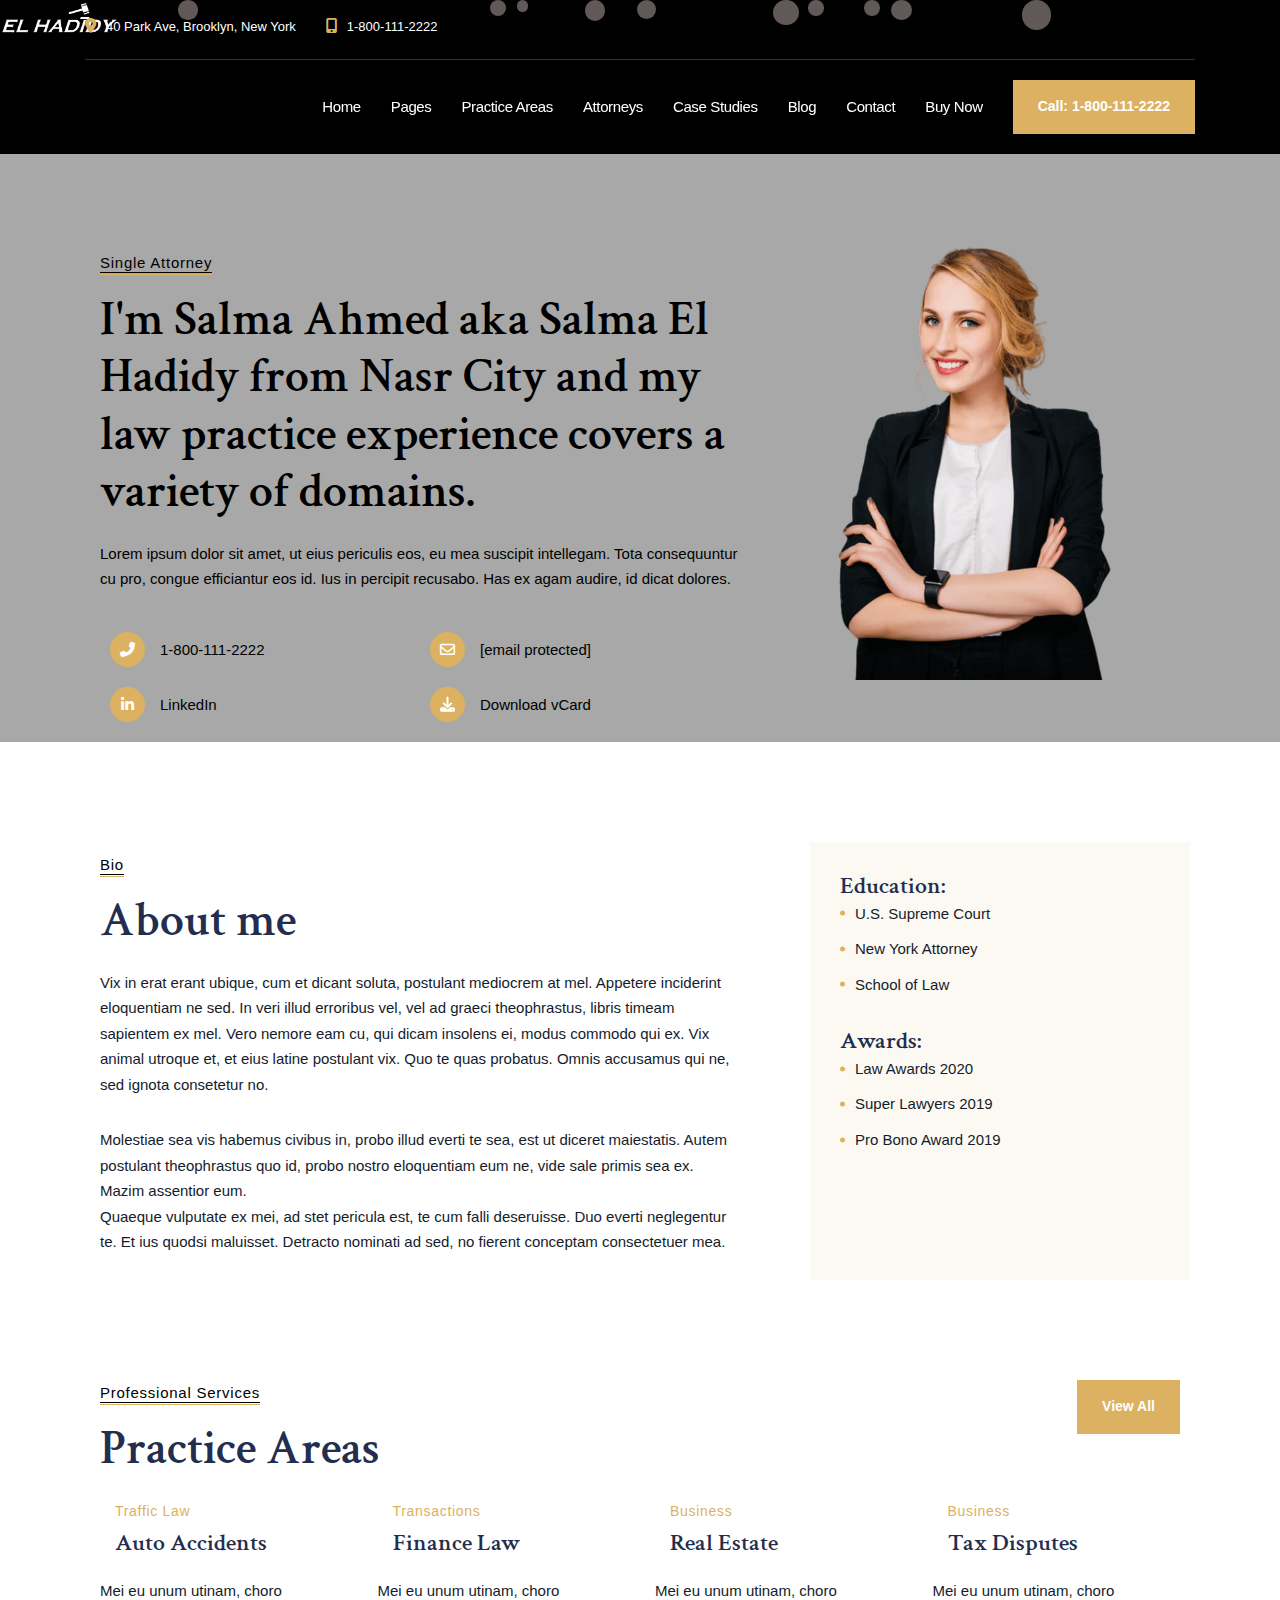
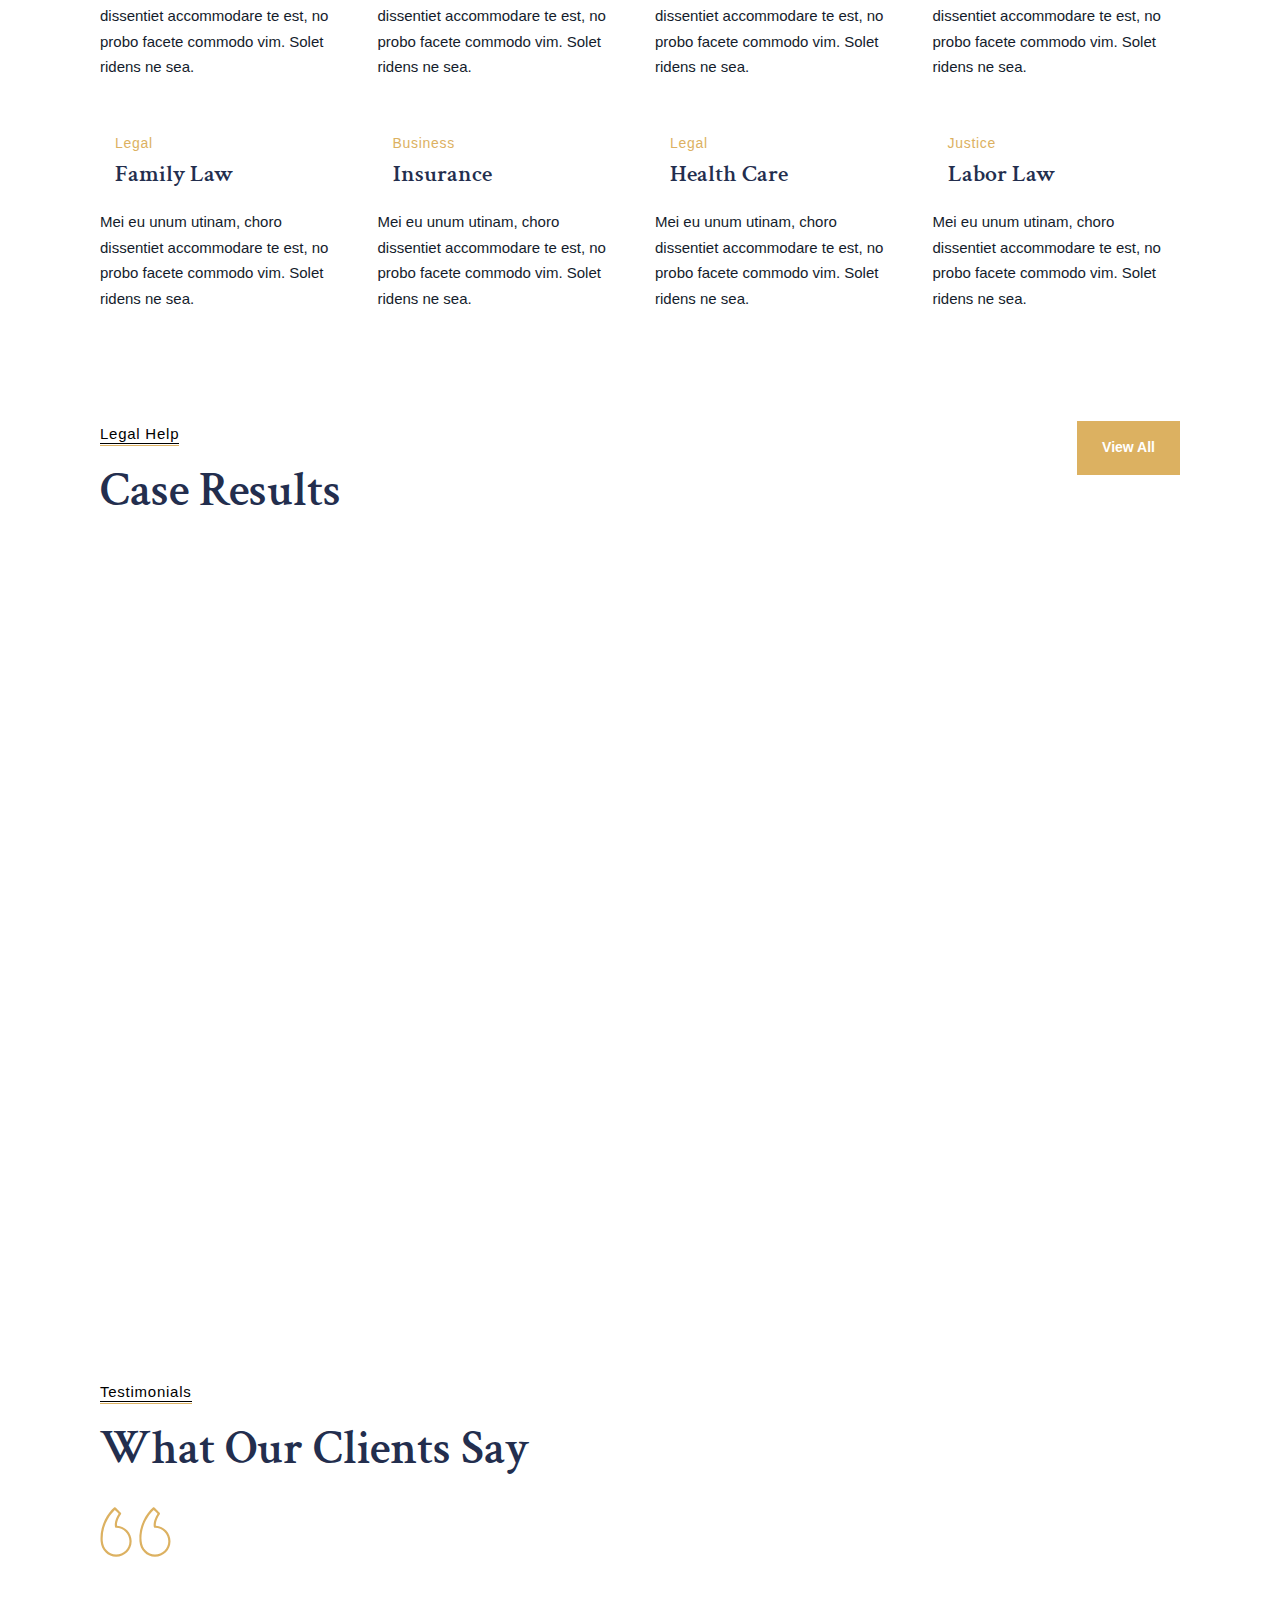
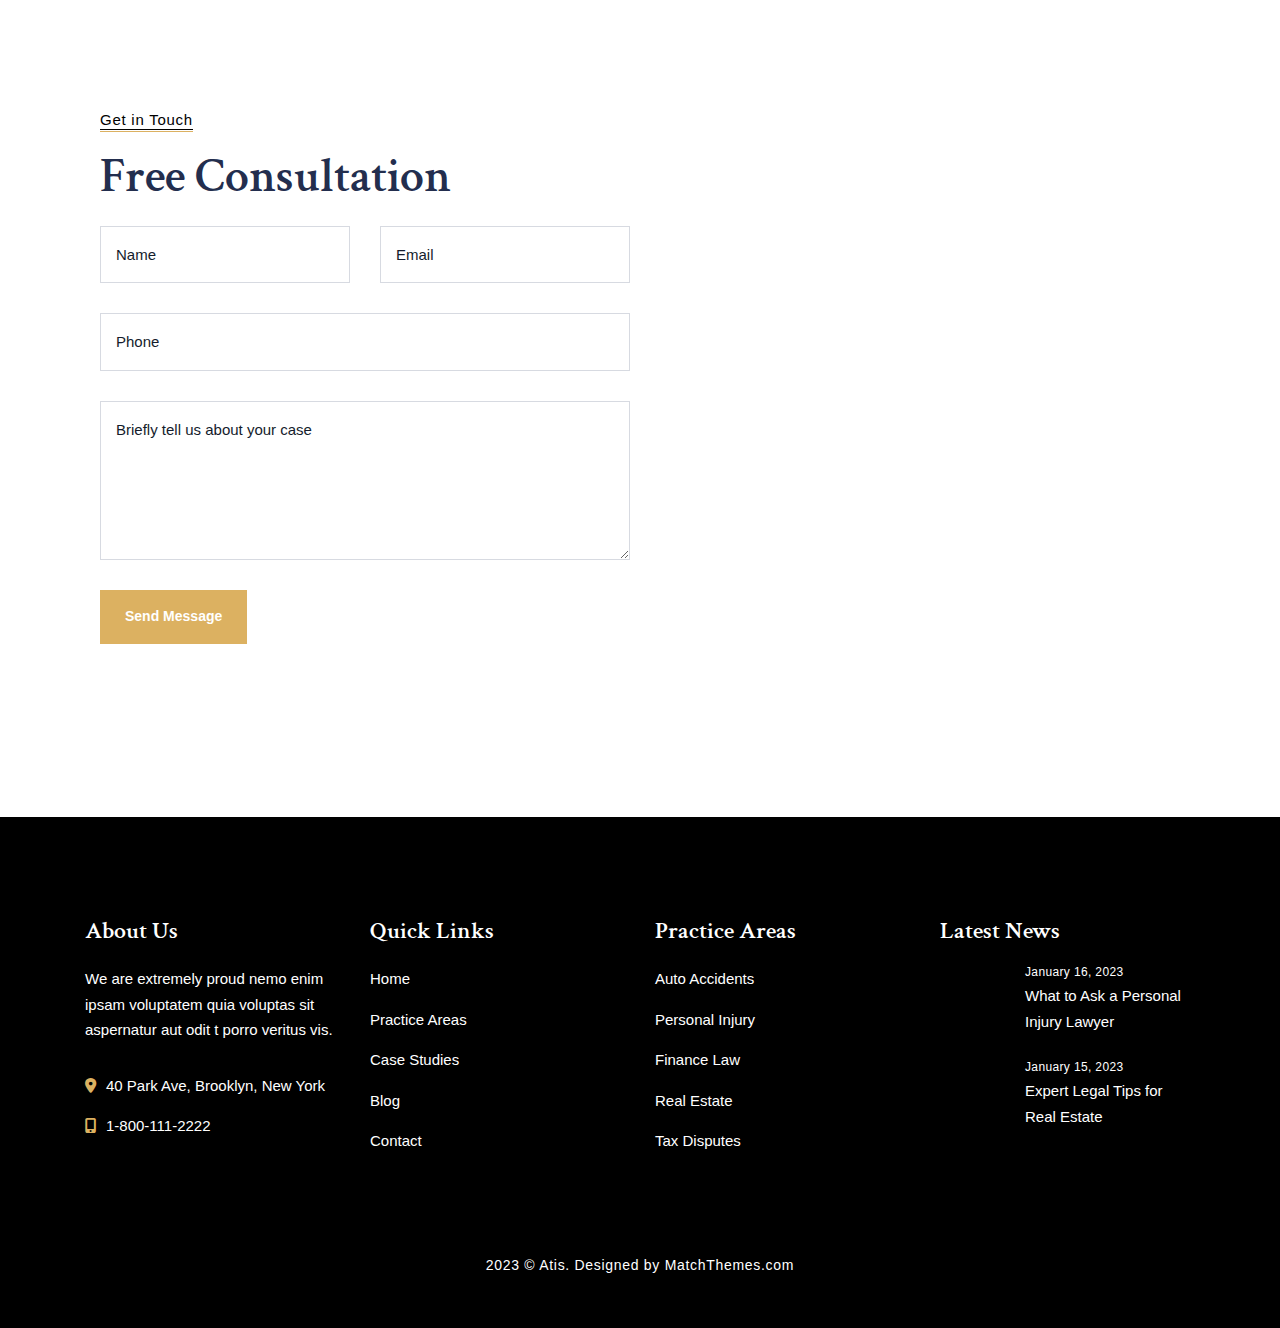
==== commit 272bb583: "map update" ====
--- a/index.html
+++ b/index.html
@@ -925,7 +925,7 @@
                             <div class="elementor-widget-wrap elementor-element-populated">
                                 <div class="elementor-element elementor-element-0005866 elementor-widget elementor-widget-google_maps" data-id="0005866" data-element_type="widget" data-widget_type="google_maps.default">
                                     <div class="elementor-widget-container">
-                                        <div class="elementor-custom-embed"> <iframe loading="lazy" src="https://maps.google.com/maps?q=Al Saa Square&#038;t=m&#038;z=12&#038;output=embed&#038;iwloc=near" title="40 Park Ave, Brooklyn, New York" aria-label="40 Park Ave, Brooklyn, New York"></iframe></div>
+                                        <div class="elementor-custom-embed"> <iframe loading="lazy" src="https://maps.google.com/maps?q=nasr+city+egypt&#038;t=m&#038;z=12&#038;output=embed&#038;iwloc=near" title="40 Park Ave, Brooklyn, New York" aria-label="40 Park Ave, Brooklyn, New York"></iframe></div>
                                     </div>
                                 </div>
                             </div>
